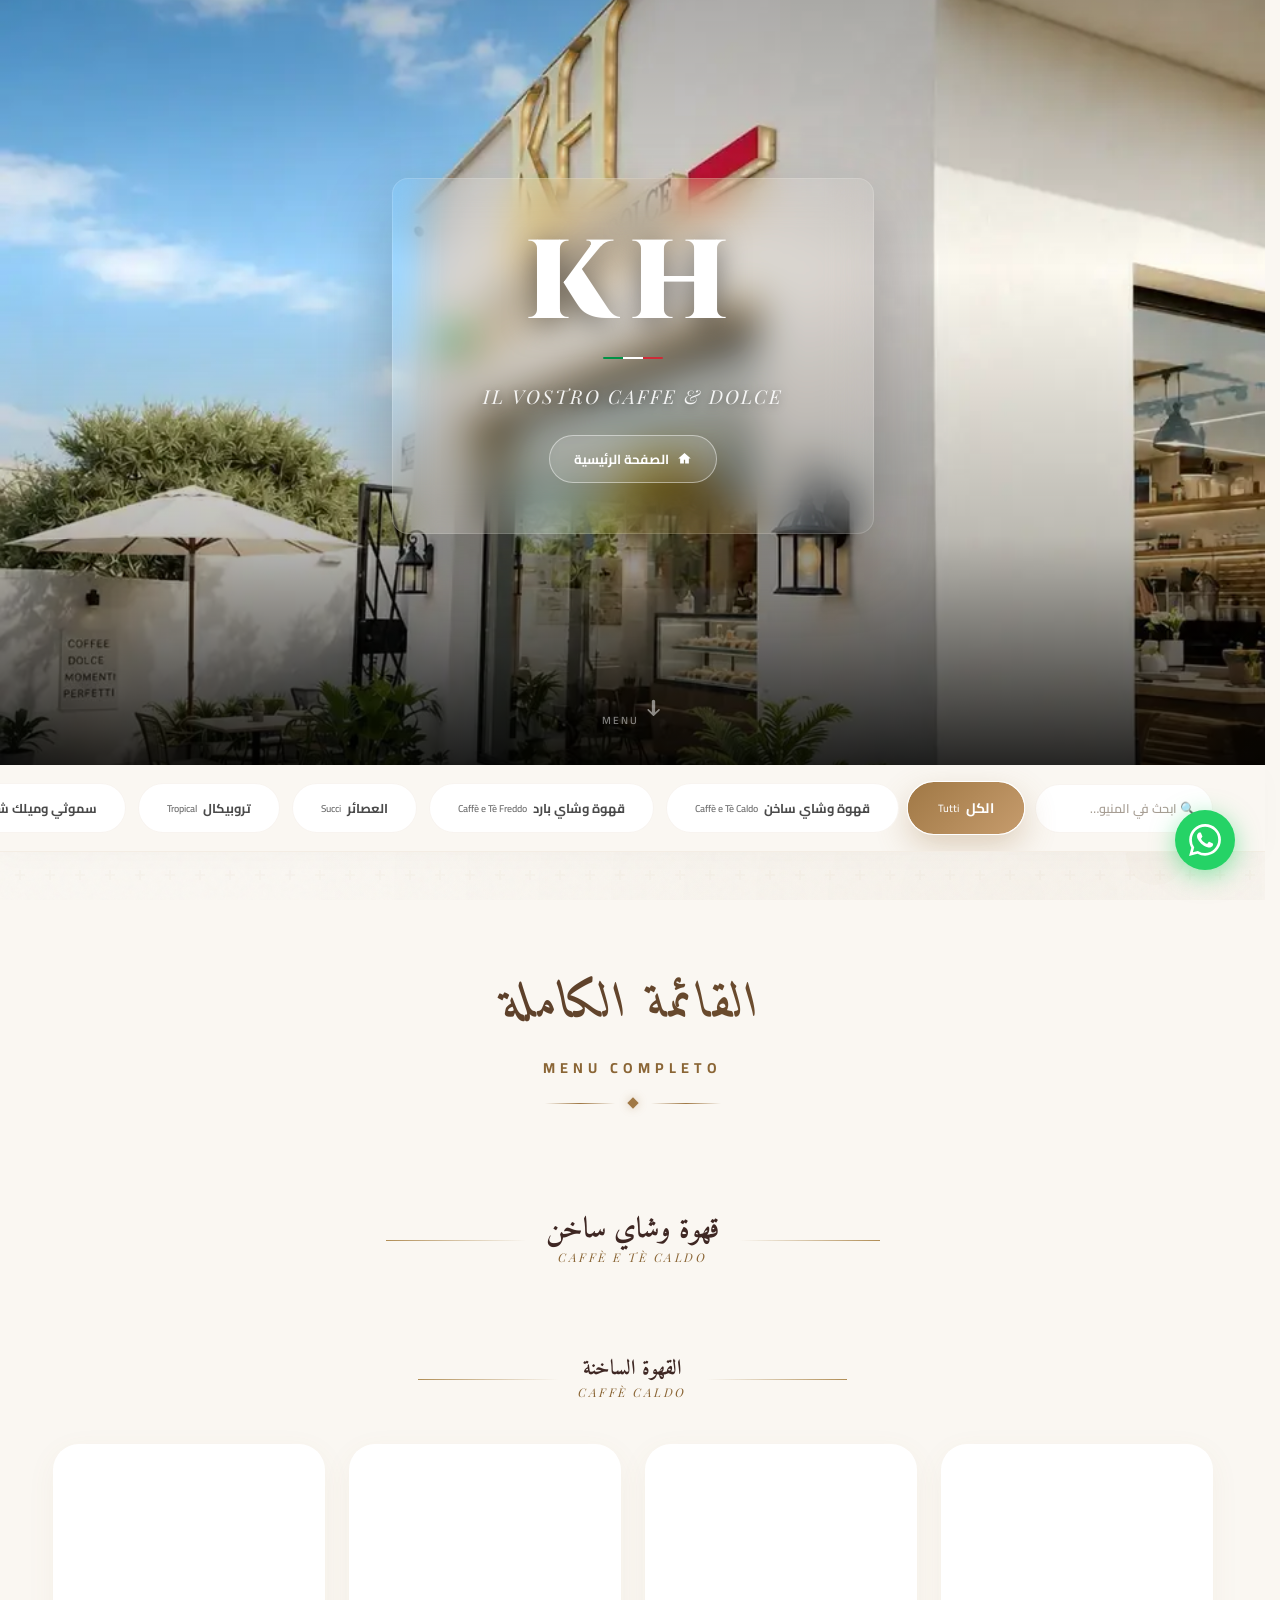
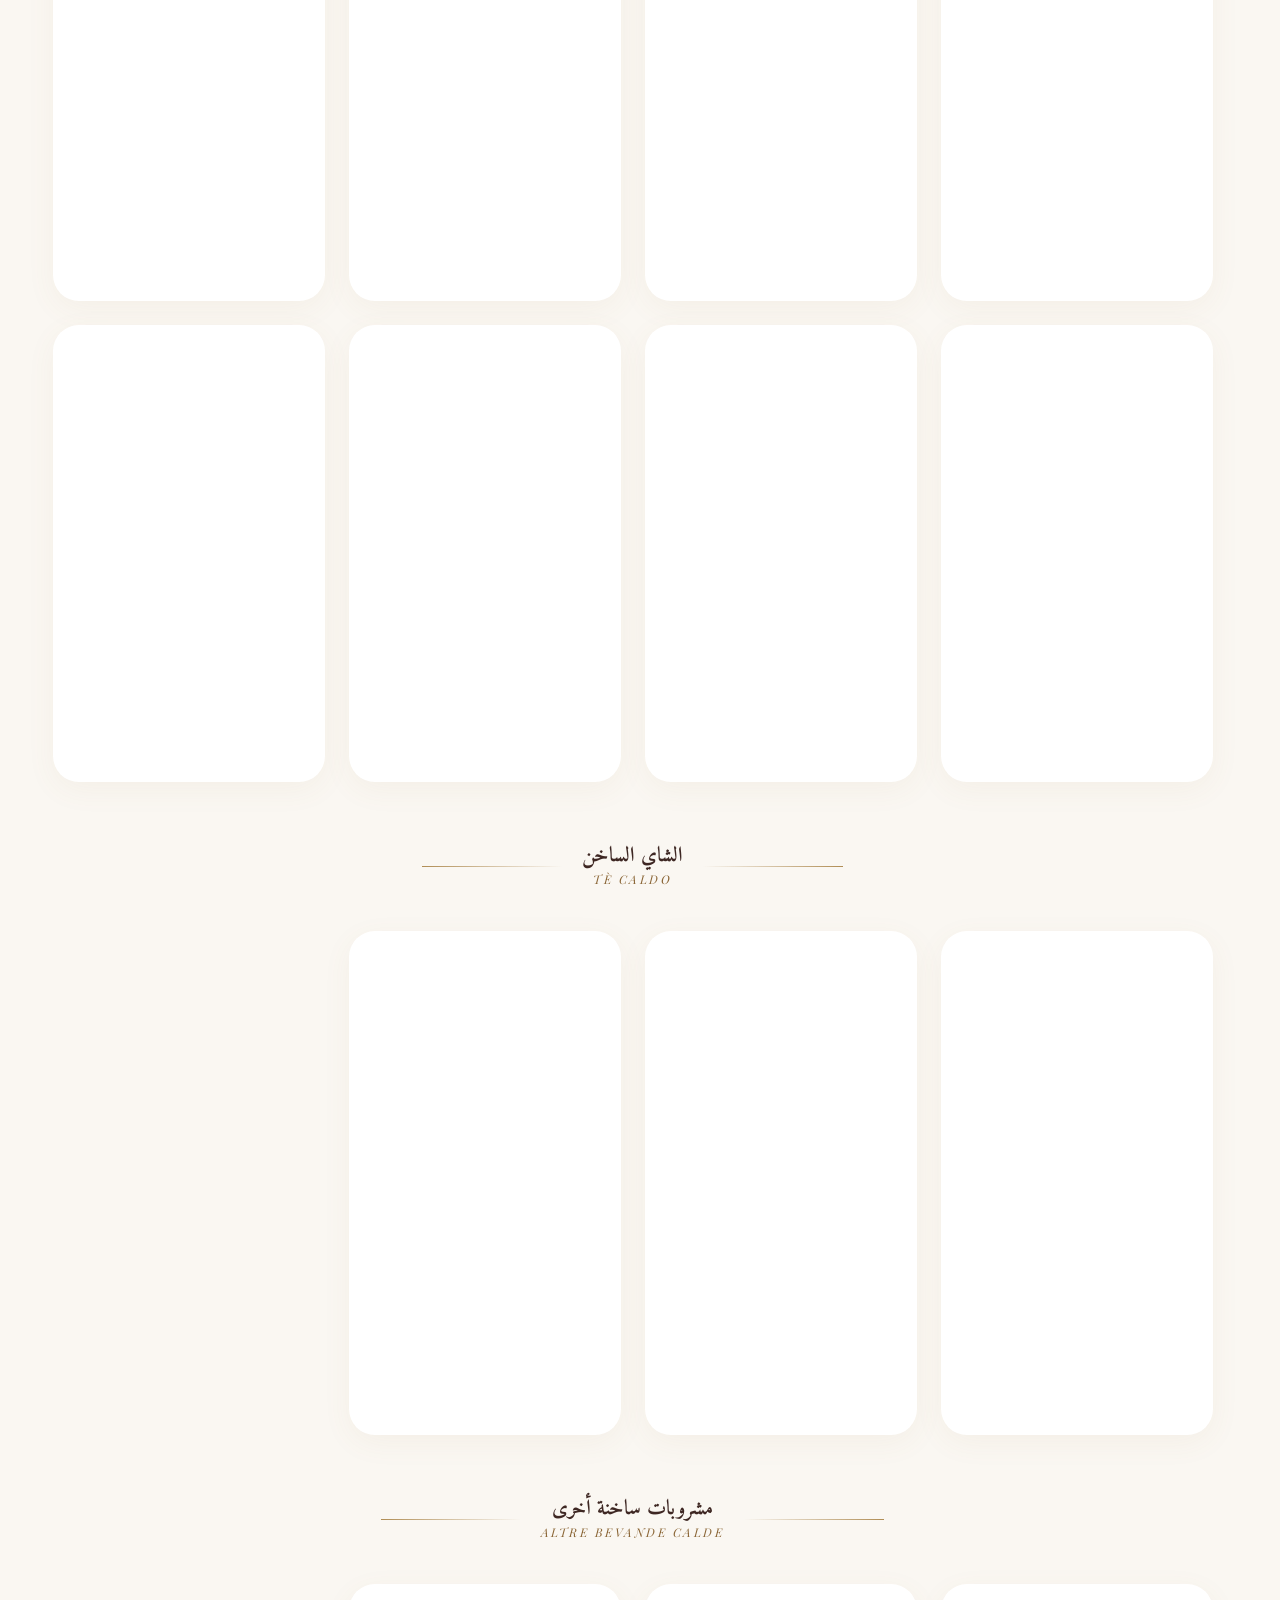
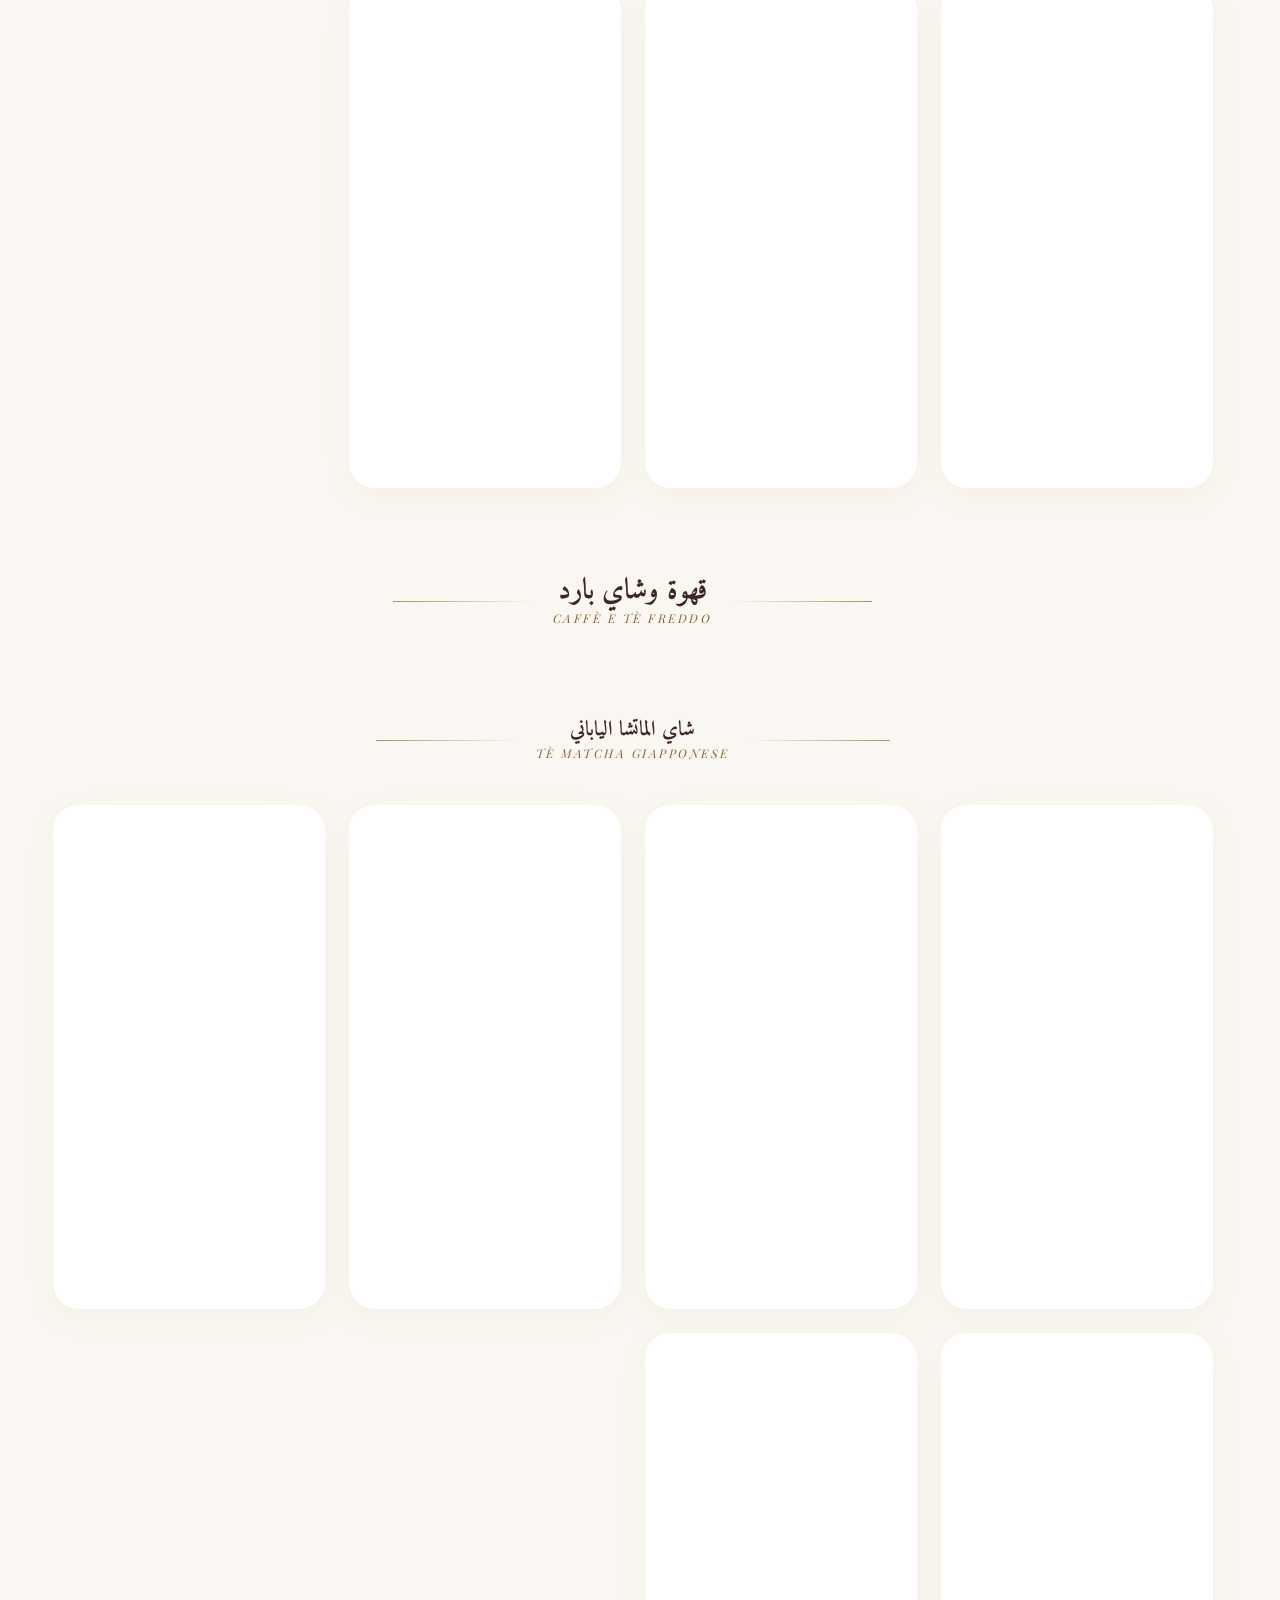
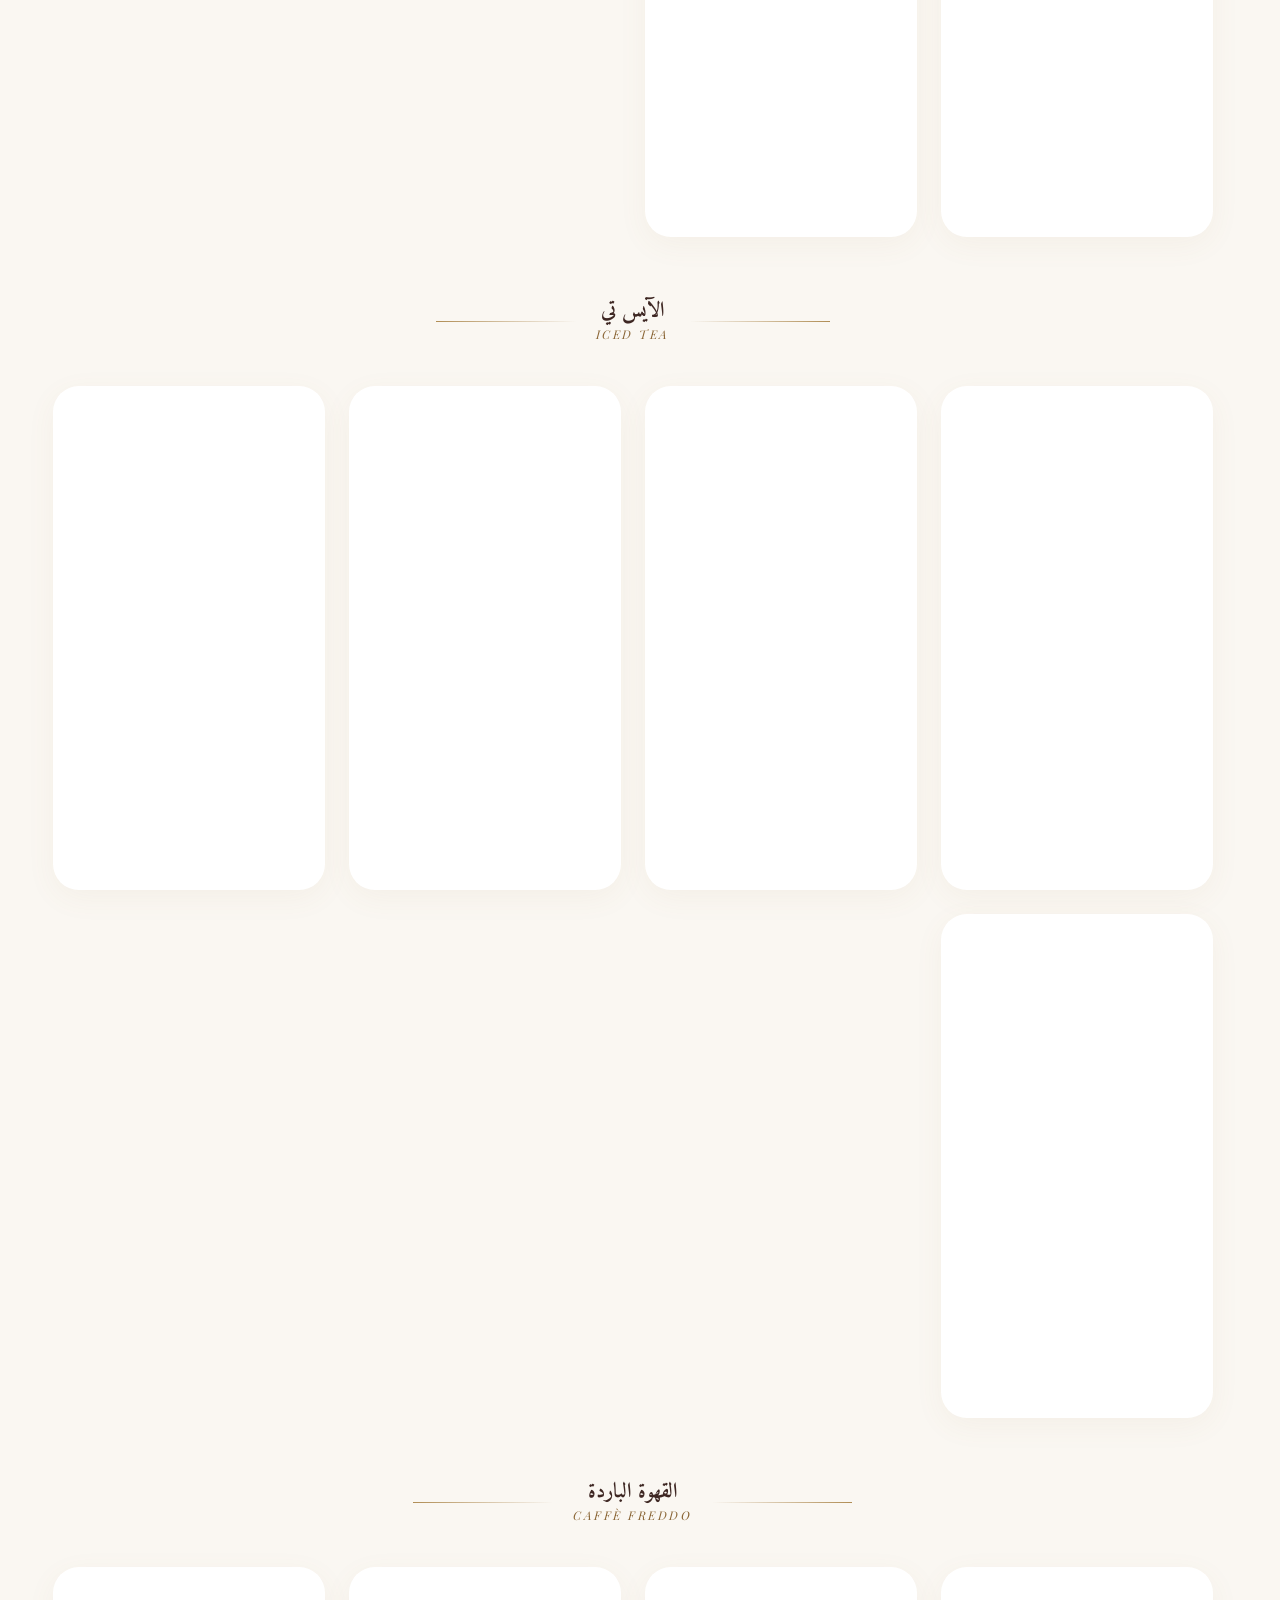
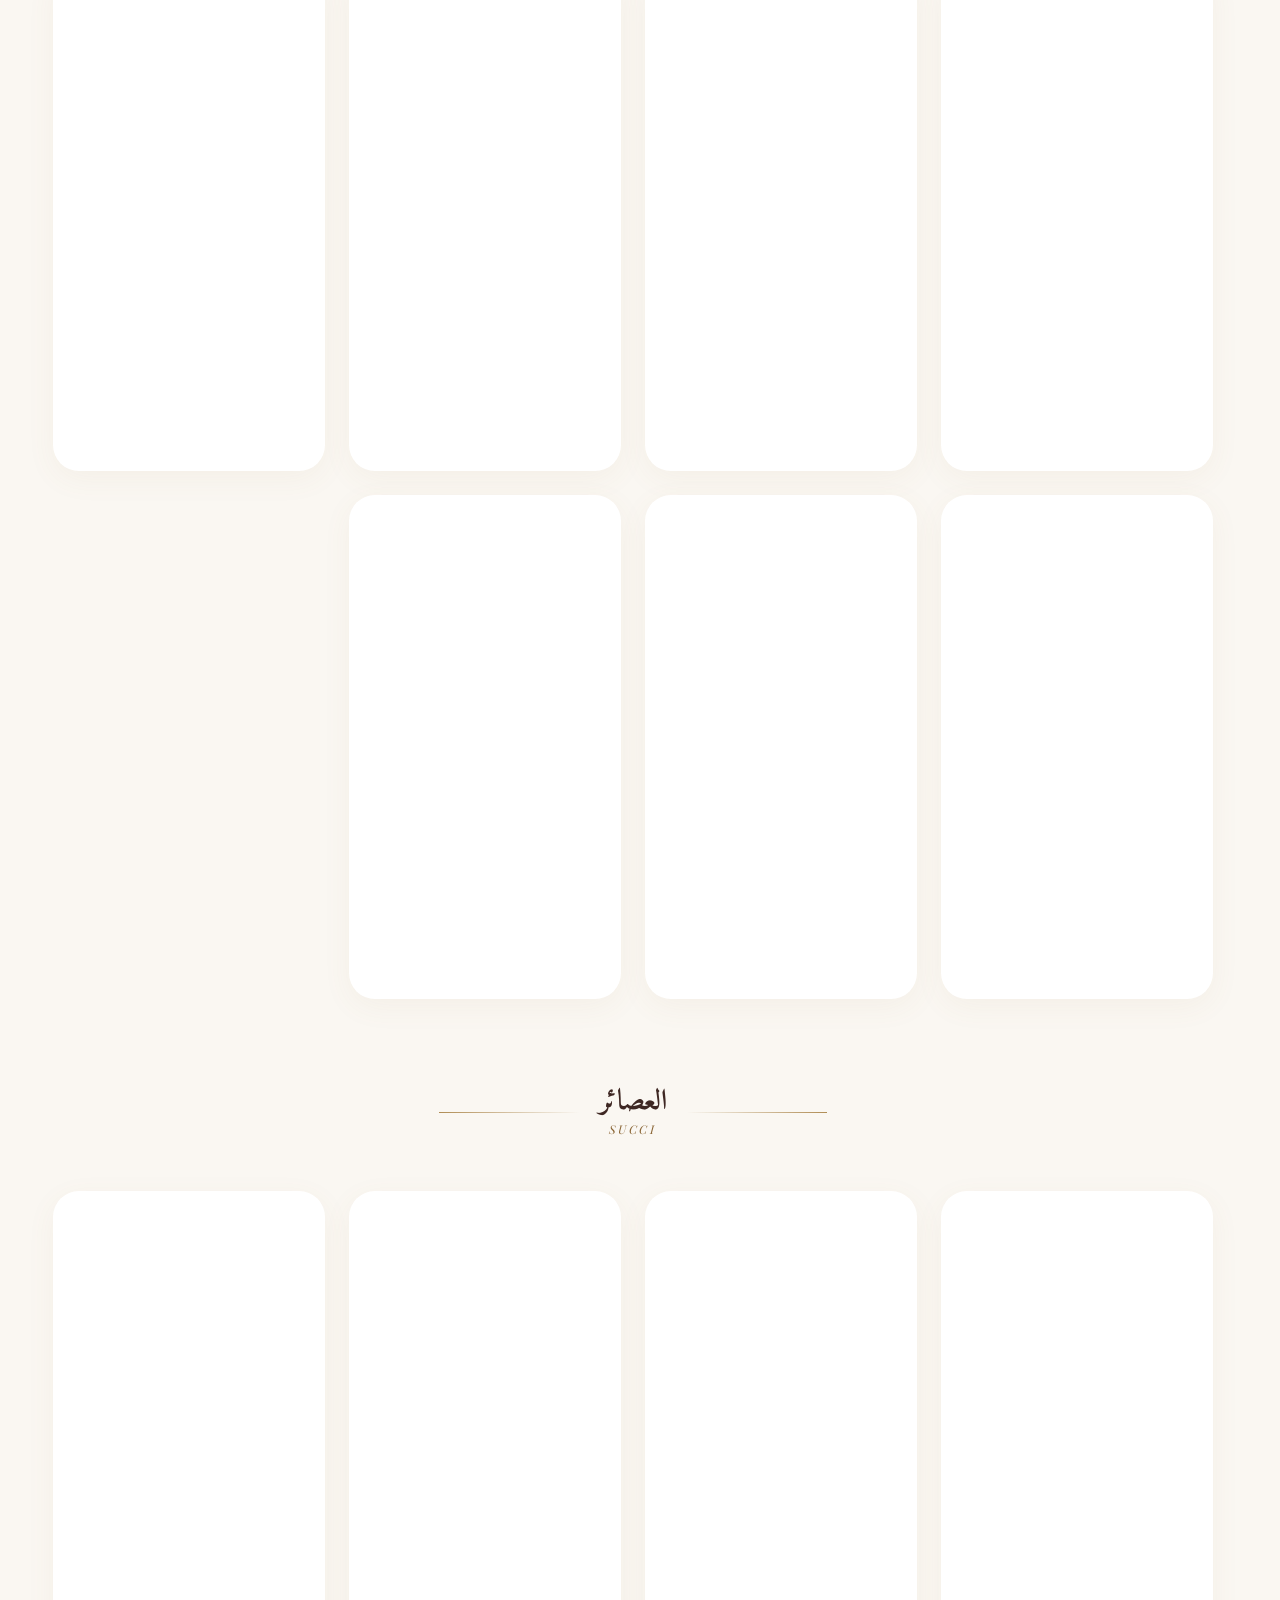
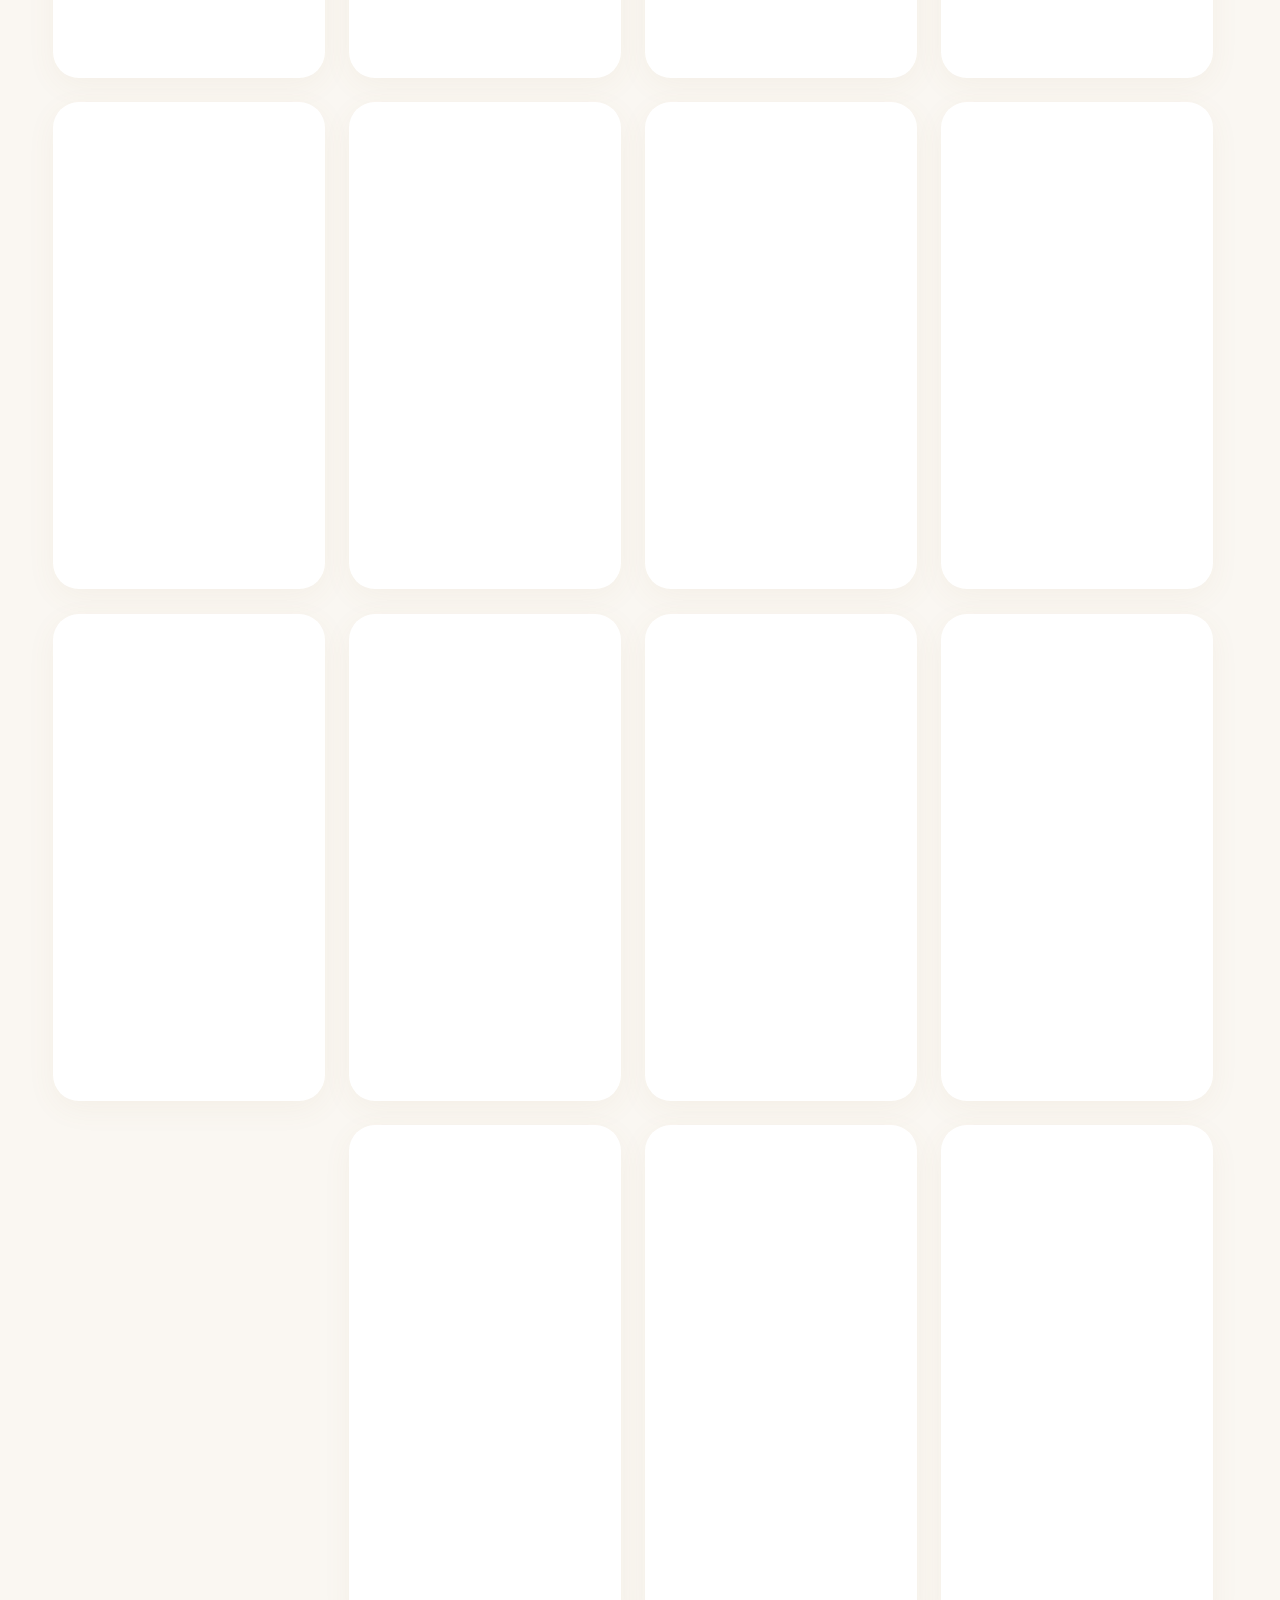
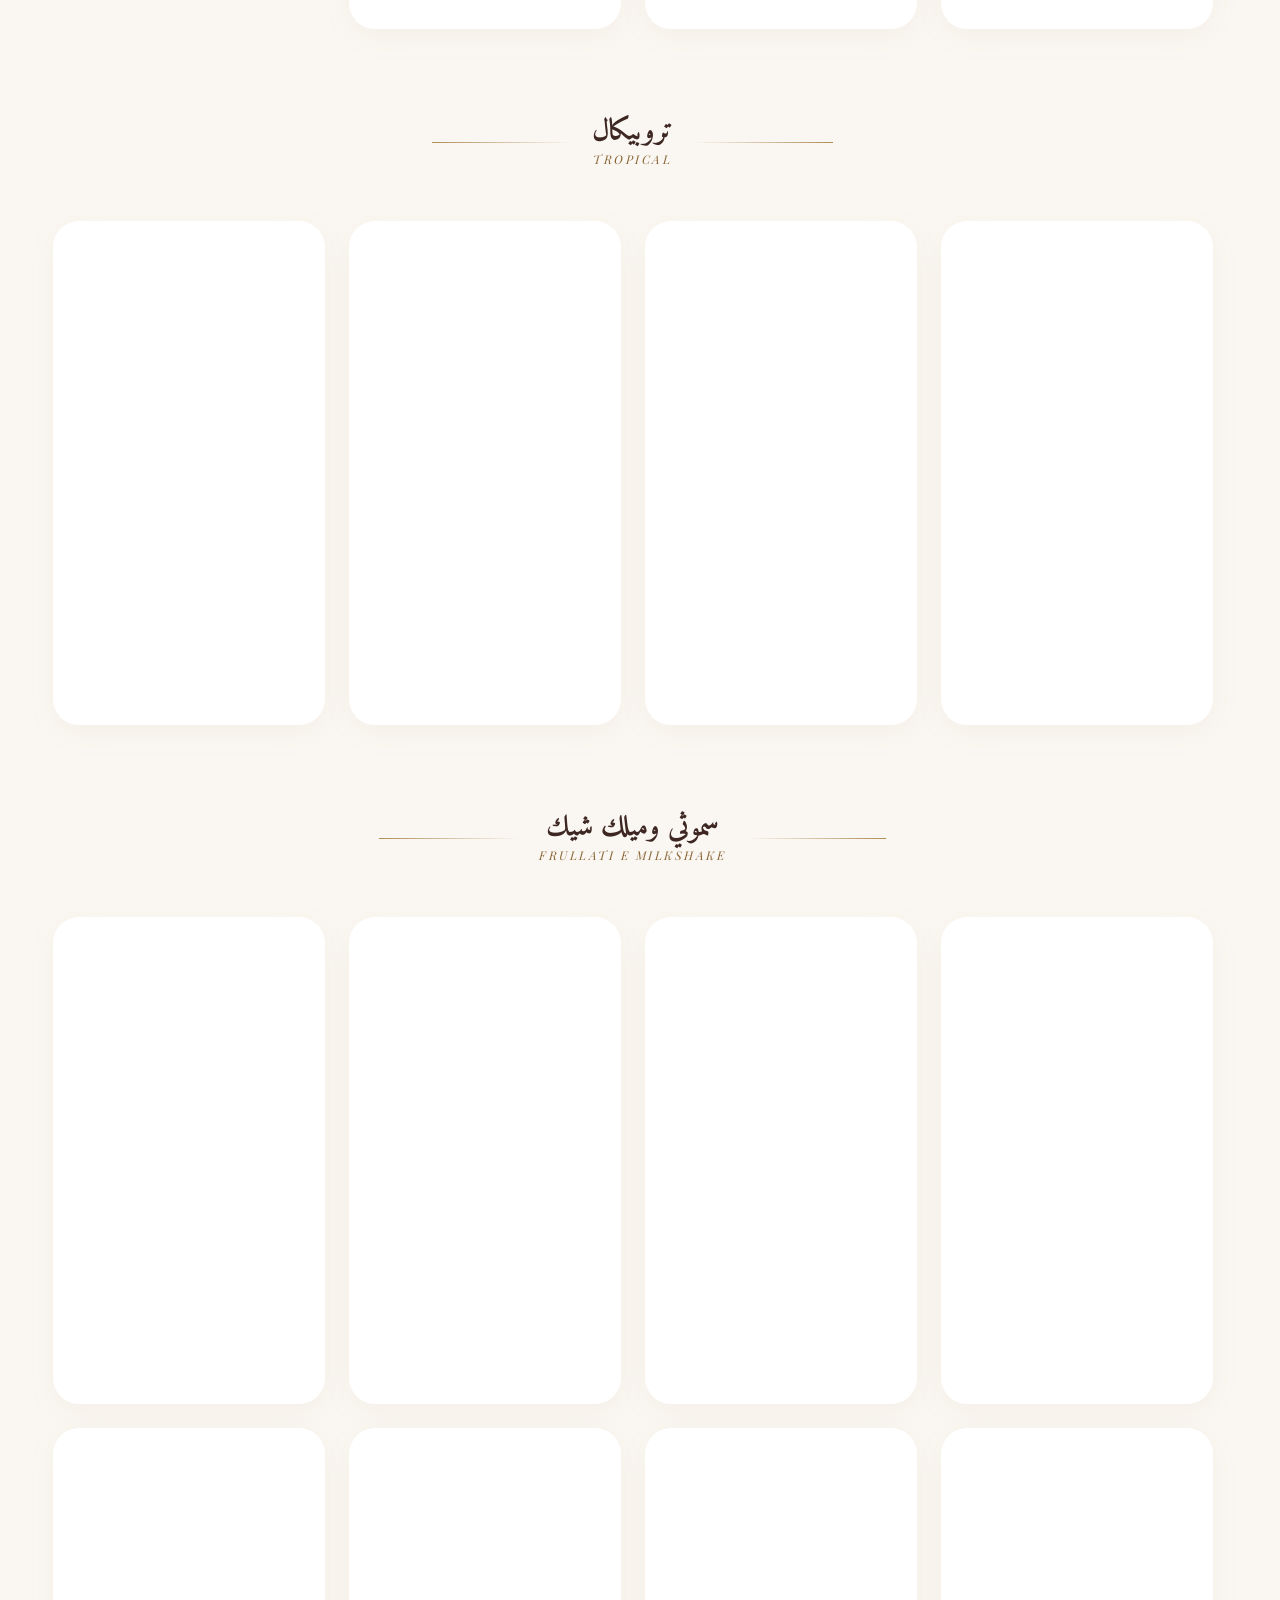
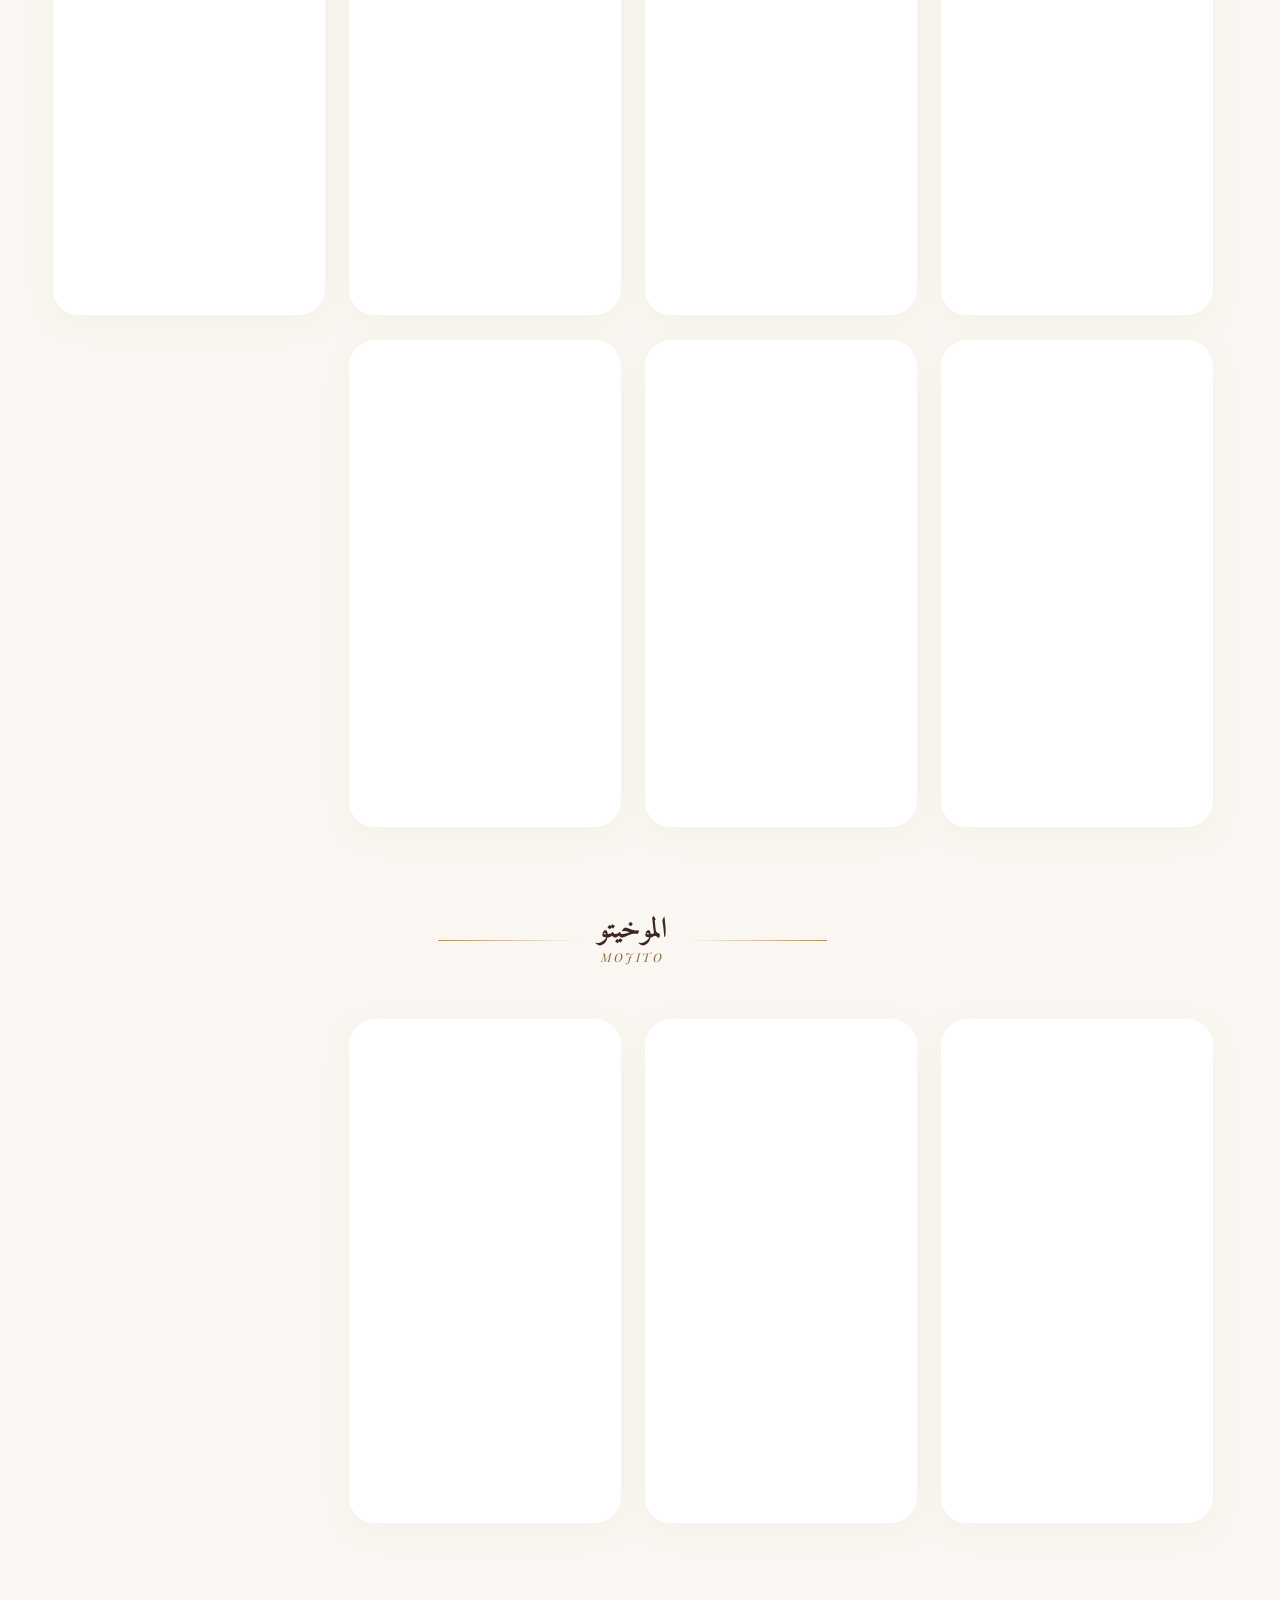
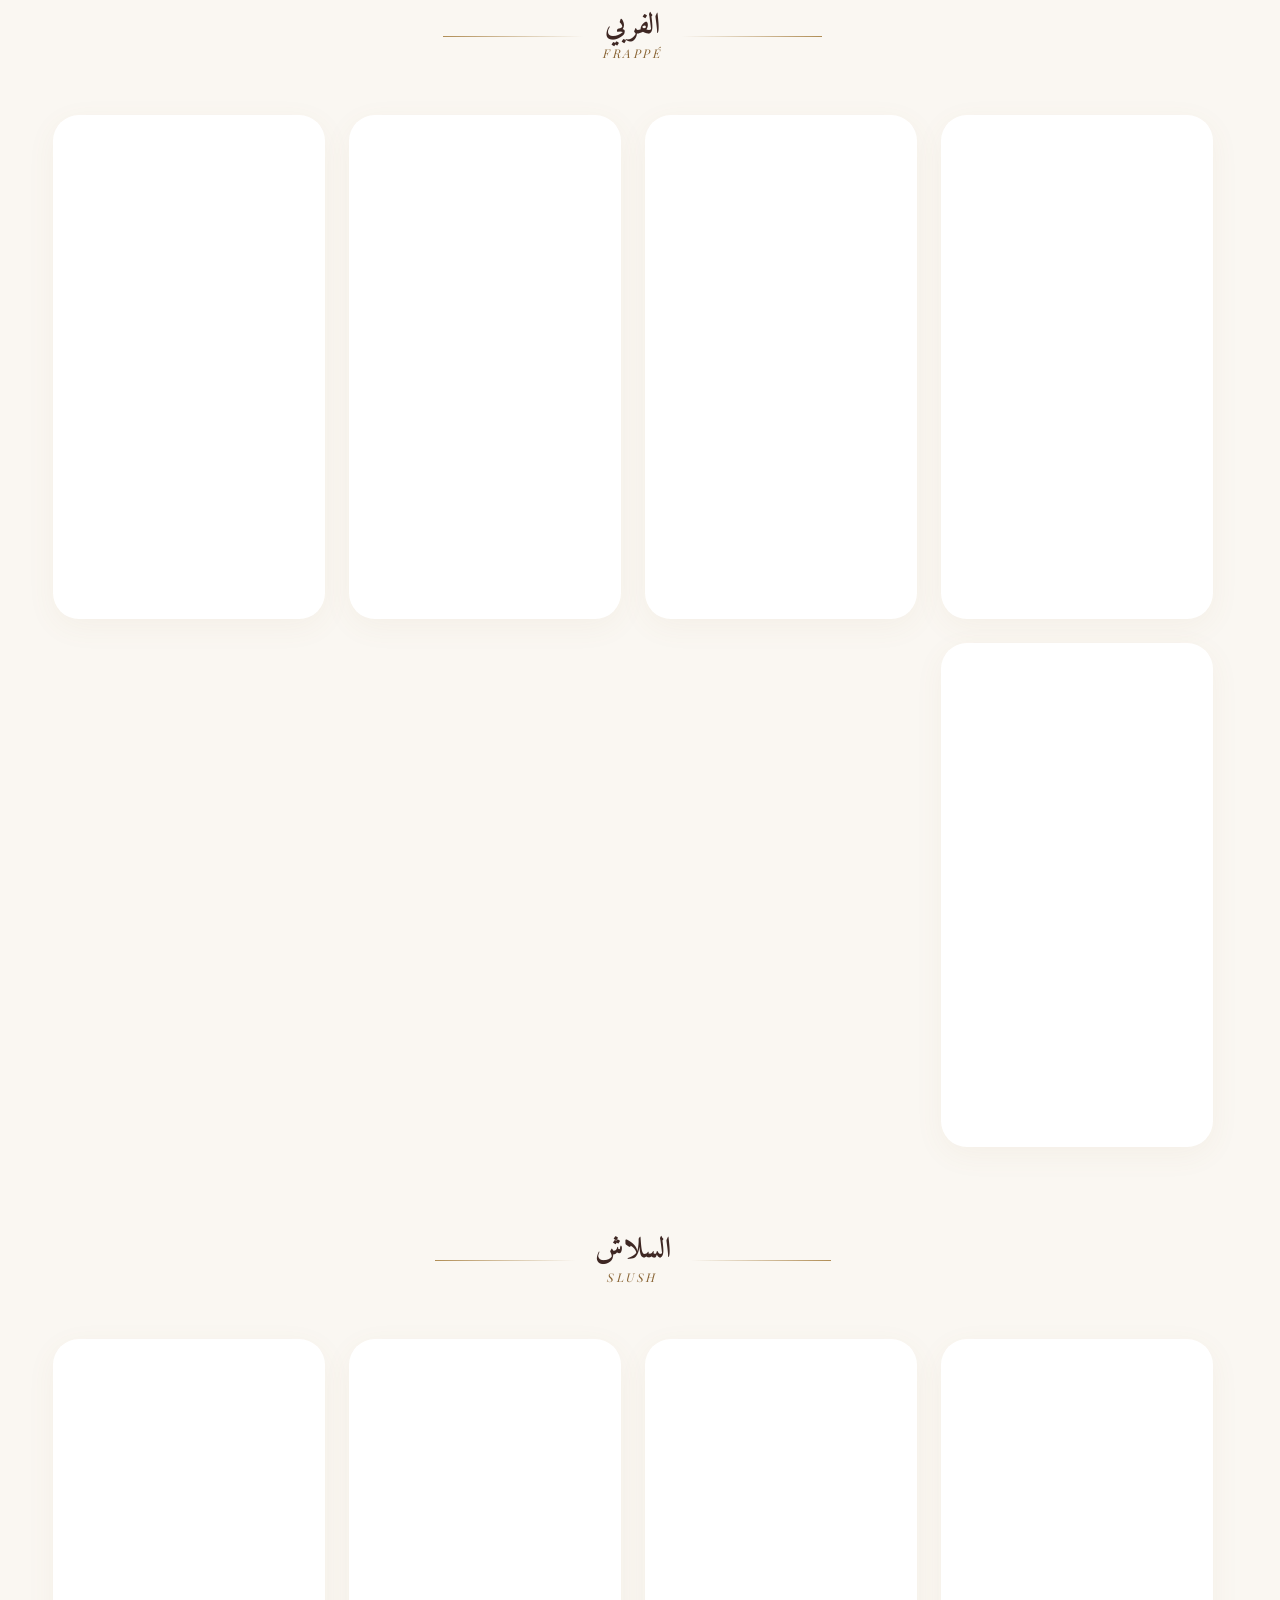
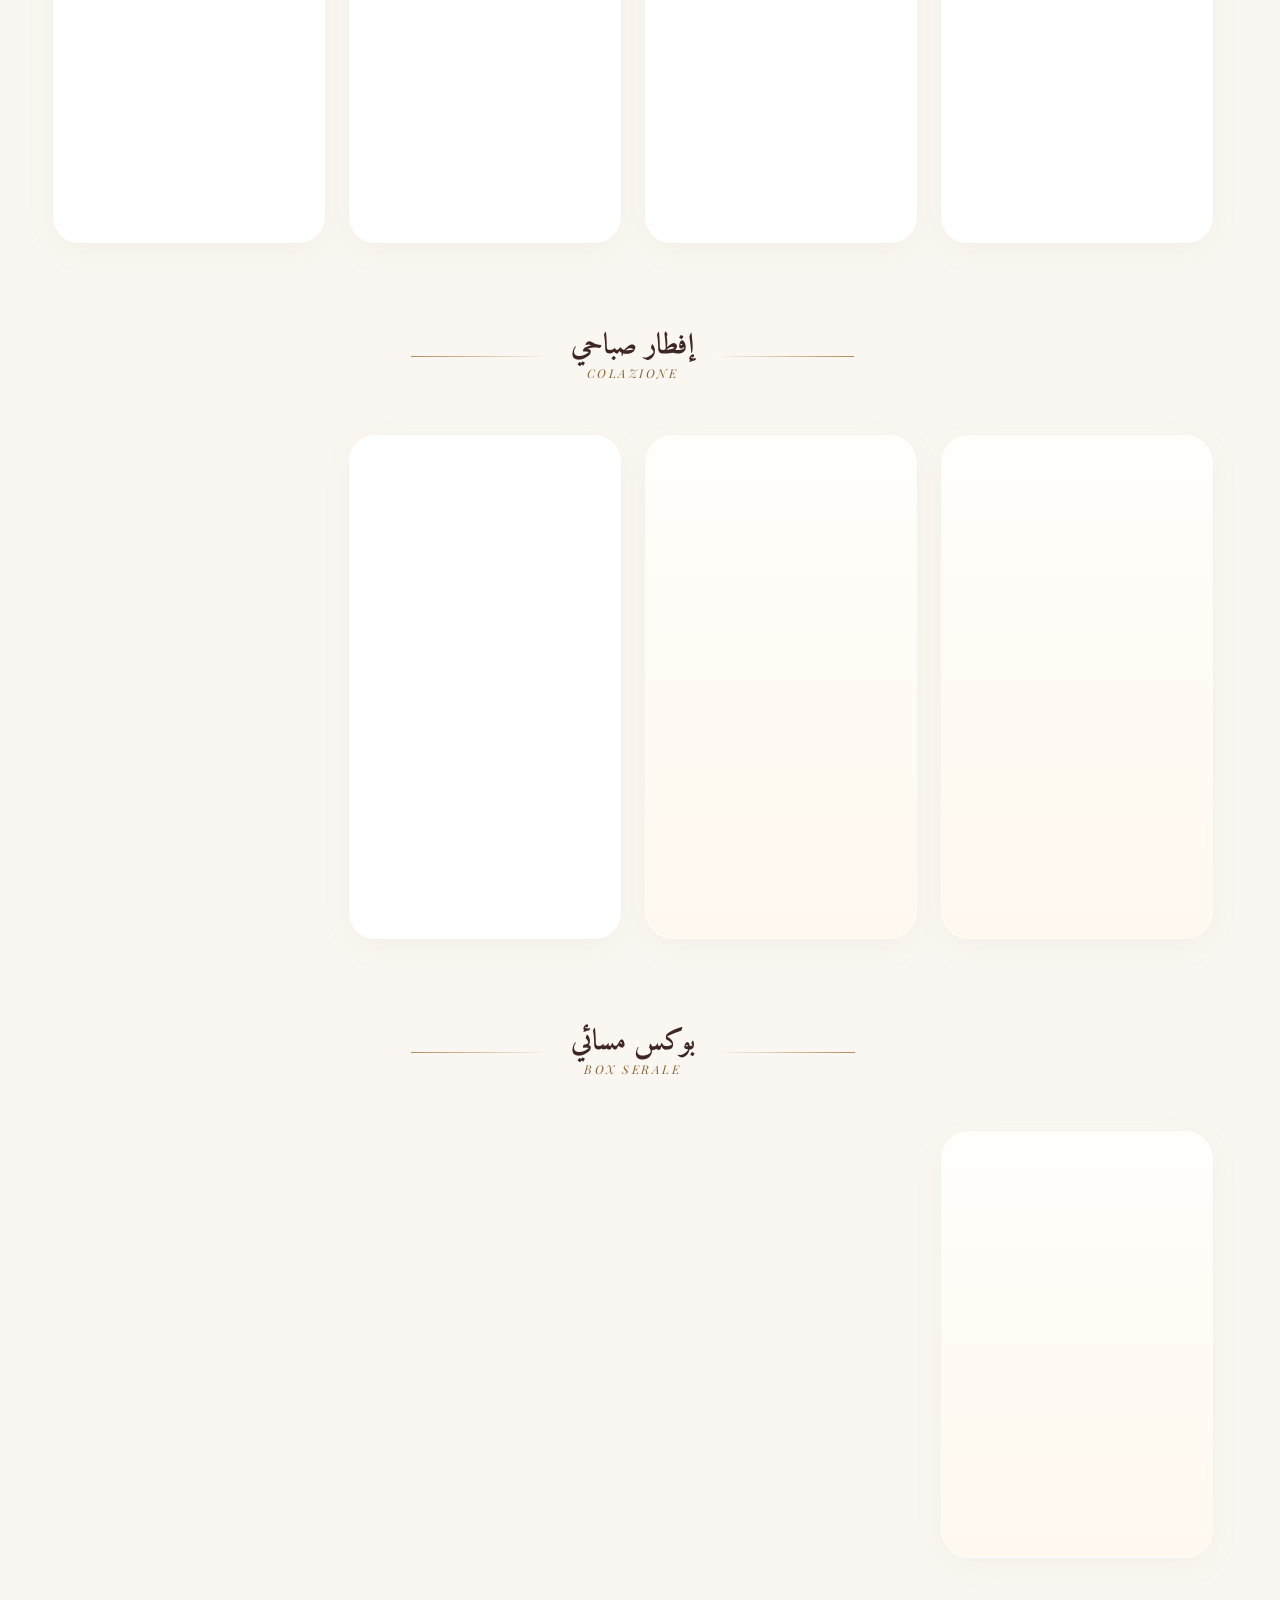
==== cafe.html @ 68c17d1b "Split into entry page + cafe menu + car wash section index.html -> entry page (KH CAFFE & Car wash) " ====
<!DOCTYPE html>
<html lang="ar" dir="rtl">
<head>
    <meta charset="UTF-8">
    <meta name="viewport" content="width=device-width, initial-scale=1.0, viewport-fit=cover">
    <title>KH IL VOSTRO CAFFE | Menu</title>

    <!-- ===== SEO & Social ===== -->
    <meta name="description" content="قائمة KH IL VOSTRO CAFFE في الزاوية، ليبيا — قهوة ساخنة وباردة، عصائر طازجة، تروبيكال، سموذي وميلك شيك، موخيتو، فرابيتشينو، إفطار، بانكيك، كريب وتيراميسو. اطلب الآن عبر واتساب.">
    <meta name="keywords" content="كافيه, منيو, قهوة, عصائر, حلويات, الزاوية, ليبيا, KH Caffe, menu, caffè">
    <meta name="author" content="KH IL VOSTRO CAFFE">
    <meta name="robots" content="index, follow">
    <meta name="theme-color" content="#A07845">
    <link rel="canonical" href="https://menucaffe-debug.github.io/mdkh/cafe.html">
    <link rel="icon" href="data:image/svg+xml,%3Csvg xmlns='http://www.w3.org/2000/svg' viewBox='0 0 64 64'%3E%3Crect width='64' height='64' rx='14' fill='%231C1C1E'/%3E%3Ctext x='32' y='43' font-family='Georgia,serif' font-size='30' font-weight='bold' fill='%23C69C6D' text-anchor='middle'%3EKH%3C/text%3E%3C/svg%3E">
    <link rel="apple-touch-icon" href="data:image/svg+xml,%3Csvg xmlns='http://www.w3.org/2000/svg' viewBox='0 0 64 64'%3E%3Crect width='64' height='64' fill='%231C1C1E'/%3E%3Ctext x='32' y='43' font-family='Georgia,serif' font-size='30' font-weight='bold' fill='%23C69C6D' text-anchor='middle'%3EKH%3C/text%3E%3C/svg%3E">

    <meta property="og:type" content="website">
    <meta property="og:site_name" content="KH IL VOSTRO CAFFE">
    <meta property="og:locale" content="ar_LY">
    <meta property="og:title" content="KH IL VOSTRO CAFFE | Menu">
    <meta property="og:description" content="اكتشف قائمتنا: قهوة، عصائر طازجة، تروبيكال، حلويات إيطالية، بانكيك وكريب — الزاوية، ليبيا.">
    <meta property="og:url" content="https://menucaffe-debug.github.io/mdkh/cafe.html">
    <meta property="og:image" content="https://menucaffe-debug.github.io/mdkh/backg.webp">
    <meta name="twitter:card" content="summary_large_image">
    <meta name="twitter:title" content="KH IL VOSTRO CAFFE | Menu">
    <meta name="twitter:description" content="قهوة، عصائر، تروبيكال وحلويات إيطالية — الزاوية، ليبيا.">
    <meta name="twitter:image" content="https://menucaffe-debug.github.io/mdkh/backg.webp">

    <!-- ===== Structured data (Menu) ===== -->
    <script type="application/ld+json">
    {
      "@context": "https://schema.org",
      "@type": "CafeOrCoffeeShop",
      "name": "KH IL VOSTRO CAFFE",
      "url": "https://menucaffe-debug.github.io/mdkh/cafe.html",
      "image": "https://menucaffe-debug.github.io/mdkh/backg.webp",
      "telephone": "+218916666009",
      "servesCuisine": ["Italian", "Cafe"],
      "priceRange": "3-65 LYD",
      "address": {
        "@type": "PostalAddress",
        "streetAddress": "الزاوية، مقابل مدرسة عثمان بن عفان",
        "addressLocality": "الزاوية",
        "addressCountry": "LY"
      },
      "openingHoursSpecification": [
        { "@type": "OpeningHoursSpecification", "dayOfWeek": ["Saturday","Sunday","Monday","Tuesday","Wednesday","Thursday"], "opens": "08:00", "closes": "24:00" },
        { "@type": "OpeningHoursSpecification", "dayOfWeek": "Friday", "opens": "16:00", "closes": "24:00" }
      ],
      "sameAs": [
        "https://www.instagram.com/kh_caffe_car.wash",
        "https://www.facebook.com/share/198NMEVky1/",
        "https://www.tiktok.com/@kh_car_wash",
        "https://wa.me/218916666009"
      ]
    }
    </script>

    <link rel="preconnect" href="https://fonts.googleapis.com">
    <link rel="preconnect" href="https://fonts.gstatic.com" crossorigin>
    <link href="https://fonts.googleapis.com/css2?family=Amiri:ital,wght@0,400;0,700;1,400&family=Playfair+Display:ital,wght@0,400;0,600;0,900;1,400&family=Cinzel:wght@400;700;900&family=Cairo:wght@300;400;600;700;800&display=swap" rel="stylesheet">
    <style>
        :root{--gold:#A07845;--gold-d:#8A6535;--gold-l:#C69C6D;--gold-s:#B08D55;--dk:#1C1C1E;--espresso:#3E2723;--t2:#4A4A4A;--t3:#707070;--bg:#FAF7F2;--wm:#FFFFFF;--cr:#F5F1E9;--cd:#FFFFFF;--bd:rgba(160,120,69,.08);--sh-s:0 8px 30px rgba(160,120,69,.06);--sh-g:0 25px 50px rgba(160,120,69,.15)}
        *{margin:0;padding:0;box-sizing:border-box;-webkit-tap-highlight-color:transparent;-webkit-text-size-adjust:100%;text-size-adjust:100%}html{scroll-behavior:smooth;overscroll-behavior-y:none;scrollbar-gutter:stable}
        body{font-family:'Cairo',sans-serif;background:var(--bg);color:var(--dk);overflow-x:hidden;position:relative;overscroll-behavior-y:none}

        /* Premium Background Textures */
        #bg-canvas{position:fixed;top:0;left:0;width:100%;height:100%;z-index:0;pointer-events:none}
        .bg-t{position:fixed;inset:0;z-index:0;pointer-events:none;opacity:.03;background-image:url("data:image/svg+xml,%3Csvg width='60' height='60' viewBox='0 0 60 60' xmlns='http://www.w3.org/2000/svg'%3E%3Cg fill='none' fill-rule='evenodd'%3E%3Cg fill='%23A07845' fill-opacity='1'%3E%3Cpath d='M36 34v-4h-2v4h-4v2h4v4h2v-4h4v-2h-4zm0-30V0h-2v4h-4v2h4v4h2V6h4V4h-4zM6 34v-4H4v4H0v2h4v4h2v-4h4v-2H6zM6 4V0H4v4H0v2h4v4h2V6h4V4H6z'/%3E%3C/g%3E%3C/g%3E%3C/svg%3E")}
        .bg-g{position:fixed;inset:0;z-index:0;pointer-events:none;background:radial-gradient(ellipse at 20% 0%,rgba(160,120,69,.05) 0%,transparent 60%),radial-gradient(ellipse at 80% 100%,rgba(160,120,69,.04) 0%,transparent 50%)}
        .bg-grain{position:fixed;inset:0;z-index:1;pointer-events:none;opacity:.4;background-image:url("data:image/svg+xml,%3Csvg viewBox='0 0 200 200' xmlns='http://www.w3.org/2000/svg'%3E%3Cfilter id='noise'%3E%3CfeTurbulence type='fractalNoise' baseFrequency='0.65' numOctaves='3' stitchTiles='stitch'/%3E%3C/filter%3E%3Crect width='100%25' height='100%25' filter='url(%23noise)' opacity='0.08'/%3E%3C/svg%3E");mix-blend-mode:multiply}

        /* Hero Section */
        .hero{position:relative;width:100%;height:85vh;min-height:550px;overflow:hidden;z-index:5;display:flex;align-items:center;justify-content:center;padding-bottom:6vh}
        .hero-i{position:absolute;top:0;left:0;width:100%;height:100%;object-fit:cover;object-position:center 40%;z-index:1;background:var(--cr)}
        .hero-g{position:absolute;inset:0;z-index:2;background:linear-gradient(180deg,rgba(0,0,0,.2) 0%,rgba(0,0,0,0) 35%,rgba(0,0,0,.25) 70%,rgba(0,0,0,.85) 100%)}
        .cbox{position:relative;z-index:10;background:rgba(255,255,255,.05);backdrop-filter:blur(20px) saturate(1.5);-webkit-backdrop-filter:blur(20px) saturate(1.5);border:1px solid rgba(255,255,255,.15);border-radius:16px;padding:45px 80px;text-align:center;box-shadow:0 30px 70px rgba(0,0,0,.25)}
        .cbox > *{opacity:0;animation:fadeUp 1s cubic-bezier(.19,1,.22,1) forwards}
        .cbox .mg{animation-delay:.2s}.cbox .itd{animation-delay:.45s}.cbox .hero-tagline{animation-delay:.65s}
        @keyframes fadeUp{from{opacity:0;transform:translateY(20px)}to{opacity:1;transform:translateY(0)}}
        .mg{font-family:'Cinzel',serif;font-size:5.5rem;font-weight:900;color:#fff;line-height:1;text-shadow:0 6px 30px rgba(0,0,0,.5);letter-spacing:12px;margin-bottom:16px}
        .itd{width:60px;height:2px;background:linear-gradient(90deg,#009246 33%,#fff 33%,#fff 66%,#CE2B37 66%);margin:0 auto 24px;border-radius:2px}
        .hero-tagline{font-family:'Playfair Display',serif;font-style:italic;color:rgba(255,255,255,.9);font-size:1.2rem;letter-spacing:2px;text-shadow:0 2px 10px rgba(0,0,0,.4)}
        .hero-scroll{position:absolute;bottom:35px;left:50%;transform:translateX(-50%);z-index:10;color:rgba(255,255,255,.5);font-size:.65rem;letter-spacing:2px;text-align:center;animation:fl 3s ease-in-out infinite;text-transform:uppercase;font-weight:600}
        .hero-scroll svg{width:20px;height:20px;margin:0 auto 6px;fill:rgba(255,255,255,.5)}
        @keyframes fl{0%,100%{transform:translateX(-50%) translateY(0)}50%{transform:translateX(-50%) translateY(-6px)}}

        .fbar{position:sticky;top:0;z-index:50;background:rgba(250,247,242,.98);backdrop-filter:blur(30px) saturate(1.4);-webkit-backdrop-filter:blur(30px) saturate(1.4);padding:18px 0;border-bottom:1px solid var(--bd);overflow-x:auto;white-space:nowrap;-webkit-overflow-scrolling:touch;box-shadow:0 6px 25px rgba(0,0,0,.02)}
        .fbar::-webkit-scrollbar{display:none}
        .fc{display:flex;gap:12px;padding:0 20px;max-width:1200px;margin:0 auto}
        .fb{background:var(--wm);border:1px solid var(--bd);padding:12px 24px;border-radius:35px;font-family:'Cairo',sans-serif;font-weight:700;font-size:.8rem;color:var(--t2);cursor:pointer;transition:all .35s cubic-bezier(.4,0,.2,1);flex-shrink:0;position:relative;overflow:hidden;display:flex;align-items:center;gap:6px}
        .fb::before{content:'';position:absolute;inset:0;background:linear-gradient(135deg,var(--gold),var(--gold-l));opacity:0;transition:opacity .35s;border-radius:35px}
        .fb span{position:relative;z-index:1}.fb .ar{font-size:.8rem}.fb .it{font-size:.62rem;font-weight:600;color:var(--t3);opacity:1}
        .fb.on{border-color:transparent;box-shadow:0 12px 30px rgba(160,120,69,.3);transform:scale(1.08)}.fb.on::before{opacity:1}.fb.on span{color:#fff}.fb.on .it{color:rgba(255,255,255,.9)}
        .fb:disabled{opacity:.6;cursor:default}

        .shd{grid-column:1/-1;text-align:center;padding:90px 0 20px;opacity:0;transform:translateY(15px);animation:hI .8s ease forwards}
        @keyframes hI{to{opacity:1;transform:translateY(0)}}
        .sti{font-family:'Amiri',serif;font-size:2.8rem;font-weight:600;font-style:italic;background:linear-gradient(135deg,var(--espresso),var(--gold-d));-webkit-background-clip:text;-webkit-text-fill-color:transparent;letter-spacing:4px;margin-bottom:8px}        .sta{font-family:'Cairo',sans-serif;font-size:.9rem;font-weight:700;color:var(--gold-d);letter-spacing:5px;margin-bottom:18px;text-transform:uppercase}
        .so{display:flex;align-items:center;justify-content:center;gap:14px}.sol{width:70px;height:1px;background:linear-gradient(90deg,transparent,var(--gold),transparent)}.sod{width:8px;height:8px;background:var(--gold);transform:rotate(45deg);flex-shrink:0;box-shadow:0 0 10px rgba(160,120,69,.4)}

        .sec-desc{grid-column:1/-1;text-align:center;margin:5px auto 40px;max-width:90%;opacity:0;transform:translateY(10px);animation:hI .8s ease forwards .2s}
        .sec-desc span{display:inline-block;font-family:'Cairo',sans-serif;font-size:.9rem;font-weight:600;color:var(--espresso);background:linear-gradient(135deg,rgba(160,120,69,.08),rgba(160,120,69,.03));border:1px solid rgba(160,120,69,.2);padding:14px 32px;border-radius:50px;box-shadow:0 5px 20px rgba(160,120,69,.08);line-height:1.6;letter-spacing:.5px}
        .sec-desc span::before,.sec-desc span::after{content:'✦';color:var(--gold);font-size:.7rem;margin:0 10px;vertical-align:middle}

        .sub-hdr{grid-column:1/-1;display:flex;align-items:center;justify-content:center;gap:20px;margin:65px 0 30px;opacity:0;animation:hI .8s ease forwards;position:relative}
        .sub-hdr .sub-line{height:1px;width:80px;background:linear-gradient(90deg,transparent,var(--gold-s));flex-shrink:0}
        .sub-hdr .sub-line.right{background:linear-gradient(90deg,var(--gold-s),transparent)}
        .sub-hdr .sub-dot{width:6px;height:6px;background:var(--gold);transform:rotate(45deg);box-shadow:0 0 8px rgba(160,120,69,.3)}
        .sub-hdr .sub-badge{display:flex;flex-direction:column;align-items:center;gap:4px;position:relative}
        .sub-hdr .sub-ar{font-family:'Amiri',serif;font-size:1.7rem;font-weight:700;color:var(--espresso);line-height:1}
        .sub-hdr .sub-it{font-family:'Playfair Display',serif;font-size:.75rem;font-style:italic;color:var(--gold-d);letter-spacing:2.5px;text-transform:uppercase}
        @media(min-width:768px){.sub-hdr .sub-line{width:140px}}
        @media(max-width:480px){.sub-hdr .sub-line{width:40px}.sub-hdr .sub-ar{font-size:1.4rem}}

        .grd{display:grid;grid-template-columns:repeat(2,1fr);gap:16px;padding:10px 16px 60px;max-width:1200px;margin:0 auto;position:relative;z-index:10;align-items:stretch;transition:opacity .3s ease, transform .3s ease}
        .card{background:var(--cd);border:1px solid rgba(255,255,255,.6);border-radius:24px;overflow:hidden;box-shadow:var(--sh-s);cursor:pointer;display:flex;flex-direction:column;transition:transform .5s cubic-bezier(.4,0,.2,1),box-shadow .5s;opacity:0;transform:translateY(25px);animation:cI .6s ease forwards;position:relative;content-visibility:auto;contain-intrinsic-size:auto 360px}
        .card::before{content:'';position:absolute;inset:0;border-radius:24px;padding:1px;background:linear-gradient(135deg,rgba(160,120,69,.3),transparent);-webkit-mask:linear-gradient(#fff 0 0) content-box,linear-gradient(#fff 0 0);-webkit-mask-composite:xor;mask-composite:exclude;opacity:0;transition:opacity .4s;z-index:1;pointer-events:none}
        .card:hover{transform:translateY(-10px);box-shadow:var(--sh-g)}
        .card:focus-visible{outline:3px solid var(--gold);outline-offset:4px;transform:translateY(-10px);box-shadow:var(--sh-g)}
        .card:hover::before{opacity:1}
        .card:active{transform:scale(.98)!important;transition-duration:.1s}
        @keyframes cI{to{opacity:1;transform:translateY(0)}}

        .card.is-box{background:linear-gradient(180deg,#FFFEFB,#FFF8EE)}
        .ib{width:100%;height:210px;background:linear-gradient(145deg,var(--cr),#EDE7DB);overflow:hidden;position:relative;box-shadow:inset 0 -20px 30px -20px rgba(0,0,0,.05)}
        .ib::before{content:'';position:absolute;top:0;left:0;right:0;height:30%;background:linear-gradient(180deg,rgba(255,255,255,.1),transparent);z-index:3;pointer-events:none}
        /* Shimmer placeholder shown while an item image is still loading */
        .ib::after{content:'';position:absolute;inset:0;background:linear-gradient(100deg,rgba(255,255,255,0) 40%,rgba(255,255,255,.55) 50%,rgba(255,255,255,0) 60%);background-size:200% 100%;animation:shimmer 1.4s ease-in-out infinite;z-index:2;pointer-events:none;opacity:1;transition:opacity .3s ease}
        .ib.loaded::after{opacity:0}
        @keyframes shimmer{0%{background-position:150% 0}100%{background-position:-50% 0}}
        .ci{width:100%;height:100%;display:block;object-fit:cover;object-position:center center;transition:transform 1s cubic-bezier(.25,.46,.45,.94),opacity .5s ease;filter:saturate(1.05) contrast(1.02);opacity:0}
        .ci.loaded{opacity:1}
        .card:hover .ci{transform:scale(1.08)}

        .bdy{padding:16px 12px 18px;text-align:center;flex-grow:1;display:flex;flex-direction:column;justify-content:space-between;background:#fff;position:relative}
        .card.is-box .bdy{background:linear-gradient(180deg,#FFF8EE,#FFF)}
        .nar{font-family:'Amiri',serif;font-size:1.2rem;font-weight:700;color:var(--dk);line-height:1.35;margin-bottom:2px}
        .nen{font-family:'Playfair Display',serif;font-size:.65rem;color:var(--t3);font-style:italic;text-transform:uppercase;margin-bottom:8px;letter-spacing:.5px}
        .prc{font-family:'Cairo',sans-serif;font-weight:800;color:var(--gold-d);font-size:1rem;background:linear-gradient(135deg,#FFFCF5,#FFF8EB);padding:10px 0;border-radius:12px;display:block;width:100%;border:1px solid rgba(160,120,69,.1);box-shadow:0 3px 8px rgba(0,0,0,0.02);margin-top:auto}
        .cbp{font-family:'Cairo',sans-serif;font-weight:700;font-size:.72rem;color:var(--espresso);background:linear-gradient(135deg,rgba(160,120,69,.08),rgba(160,120,69,.03));padding:8px 4px;border-radius:8px;display:block;width:100%;border:1px solid rgba(160,120,69,.12);text-align:center;line-height:1.5}
        .po{display:flex;align-items:center;justify-content:center;gap:8px;margin-bottom:6px;padding-bottom:6px;border-bottom:1px solid rgba(160,120,69,.08)}
        .pt{font-weight:700;color:var(--t2);font-size:.7rem;display:flex;align-items:center;gap:3px}
        .pt .sz{color:var(--gold-d);font-weight:600;font-size:.65rem;min-width:14px}.pv{color:var(--dk);font-weight:700;font-size:.75rem}

       /* ===== Professional Modal Effect =====
          Only `transform` is animated now. The old rule animated
          `filter: blur(8px) brightness(0.9)` across .hero/.fbar/.grd/.mft,
          which forced a full re-rasterisation of the page on EVERY frame —
          .grd alone is ~15000px tall — and that is what stuttered when the
          sheet closed. The single backdrop-filter on .dba now does all of
          the blurring in one viewport-sized pass instead.
          Permanent `will-change` is gone too: it used to pin four huge
          composited layers in memory for the lifetime of the page. */
.hero, .fbar, .grd, .mft {
    transition: transform 0.45s cubic-bezier(.4,0,.2,1);
}
body.modal-active .hero,
body.modal-active .fbar,
body.modal-active .grd,
body.modal-active .mft {
    transform: scale(0.96);
    /* no delay on the way back, so the page returns in sync with the sheet */
    transition: transform 0.45s cubic-bezier(.4,0,.2,1);
    pointer-events: none;
}
/* Locking the body without losing the visual scroll position (see lockScroll/unlockScroll) */
body.modal-locked{position:fixed;left:0;right:0;width:100%}

/* The backdrop now owns the whole blur effect (8px instead of 3px) since the
   page sections behind it are no longer blurred themselves — one viewport-sized
   pass instead of re-rasterising four huge layers. Only `opacity` transitions,
   so nothing is recomputed while the sheet slides. */
.dba{position:fixed;inset:0;z-index:900;background:rgba(28,28,30,.5);backdrop-filter:blur(8px);-webkit-backdrop-filter:blur(8px);opacity:0;pointer-events:none;transition:opacity .4s}
.dba.on{opacity:1;pointer-events:all}.dba.cl{opacity:0;transition-duration:.3s}

.dp{position:fixed;bottom:0;left:0;right:0;z-index:950;background:var(--wm);border-radius:32px 32px 0 0;max-height:92vh;overflow-y:auto;-webkit-overflow-scrolling:touch;overscroll-behavior:contain;touch-action:pan-y;transform:translateY(100%);transition:transform .5s cubic-bezier(.32,.72,0,1);opacity:0;box-shadow:0 -15px 80px rgba(0,0,0,.25);will-change:transform;padding-bottom:env(safe-area-inset-bottom,0px)}
.dp::-webkit-scrollbar{display:none}
.dp.on{transform:translateY(0);opacity:1}
.dp.cl{transform:translateY(100%);opacity:0;transition:transform .4s cubic-bezier(.4,0,1,1), opacity .3s ease}
.dp.dragging{transition:none!important}
.dp:focus,.dp:focus-visible{outline:none}

.phd{width:40px;height:4px;background:rgba(160,120,69,.15);border-radius:4px;margin:14px auto 0;cursor:grab}
.pcl{position:absolute;top:18px;left:18px;width:38px;height:38px;border-radius:50%;border:none;background:rgba(255,255,255,.95);cursor:pointer;display:flex;align-items:center;justify-content:center;font-size:.9rem;color:var(--dk);transition:all .3s;z-index:5;box-shadow:0 4px 15px rgba(0,0,0,0.08)}
.pcl:hover{background:var(--dk);color:#fff;transform:rotate(90deg)}
.pic{width:100%;height:320px;max-height:45vh;background:linear-gradient(145deg,var(--cr),#E8E0D0);display:flex;align-items:center;justify-content:center;overflow:hidden;margin-top:6px;border-radius:32px 32px 0 0;position:relative}
.pic::after{content:'';position:absolute;inset:0;background:linear-gradient(100deg,rgba(255,255,255,0) 40%,rgba(255,255,255,.55) 50%,rgba(255,255,255,0) 60%);background-size:200% 100%;animation:shimmer 1.4s ease-in-out infinite;z-index:2;pointer-events:none;opacity:1;transition:opacity .3s ease}
/* Stop the infinite shimmer once the photo has arrived — an always-running
   animation keeps a layer dirty for the lifetime of the open dialog. */
.pic.loaded::after{opacity:0;animation:none}
/* Soft dissolve into the white info panel instead of a hard horizontal cut. */
.pic::before{content:'';position:absolute;left:0;right:0;bottom:0;height:56px;background:linear-gradient(to bottom,rgba(255,255,255,0),rgba(255,255,255,.92));z-index:1;pointer-events:none;opacity:0;transition:opacity .35s ease .1s}
.pic.loaded::before{opacity:1}
.pim{width:100%;height:100%;object-fit:cover;object-position:center center;transform:scale(.96);transition:transform 1s cubic-bezier(.25,.46,.45,.94) .15s,opacity .4s ease;filter:saturate(1.05) contrast(1.02);opacity:0}
.dp.on .pim{transform:scale(1)}.pim.loaded{opacity:1}
.pinf{padding:24px 24px 60px;text-align:center}
.pna{font-family:'Amiri',serif;font-size:2.6rem;font-weight:700;color:var(--espresso);line-height:1.3;margin-bottom:8px;opacity:0;transform:translateY(18px)}.dp.on .pna{animation:pU .55s cubic-bezier(.19,1,.22,1) .12s forwards}
.pni{font-family:'Playfair Display',serif;font-size:1rem;color:var(--t3);font-style:italic;letter-spacing:1.5px;margin-bottom:12px;opacity:0;transform:translateY(12px)}.dp.on .pni{animation:pU .55s cubic-bezier(.19,1,.22,1) .18s forwards}
.pds{font-family:'Cairo',sans-serif;font-size:.9rem;font-weight:400;color:var(--t2);line-height:1.6;margin-bottom:8px;opacity:0;transform:translateY(10px)}.dp.on .pds{animation:pU .55s cubic-bezier(.19,1,.22,1) .22s forwards}
.pnt{background:linear-gradient(135deg,rgba(160,120,69,.04),rgba(160,120,69,.01));border:1px solid rgba(160,120,69,.1);border-radius:16px;padding:16px 20px;margin-bottom:20px;text-align:center;opacity:0;transform:translateY(12px)}.dp.on .pnt{animation:pU .55s cubic-bezier(.19,1,.22,1) .26s forwards}
.pnt-t{font-family:'Cairo',sans-serif;font-size:.82rem;font-weight:800;color:var(--dk);line-height:1.5;margin-bottom:8px}
.pnt-custom{border:1px dashed var(--gold);background:linear-gradient(135deg,rgba(160,120,69,.05),rgba(255,255,255,0))}
.pdc{display:flex;align-items:center;justify-content:center;gap:12px;margin-bottom:24px;opacity:0}.dp.on .pdc{animation:pIs .45s ease .3s forwards}
.pdl{width:0;height:1.5px;background:var(--gold);transition:width .55s cubic-bezier(.19,1,.22,1) .32s}.dp.on .pdl{width:50px}
.pdd{width:7px;height:7px;background:var(--gold);transform:rotate(45deg) scale(0);transition:transform .4s cubic-bezier(.34,1.56,.64,1) .32s}.dp.on .pdd{transform:rotate(45deg) scale(1)}
.ppr{font-family:'Cairo',sans-serif;font-weight:800;font-size:1.8rem;color:var(--gold-d);opacity:0;transform:translateY(12px);margin-bottom:24px}.dp.on .ppr{animation:pU .55s cubic-bezier(.19,1,.22,1) .34s forwards}
.ppb{display:inline-block;background:linear-gradient(135deg,#FFFCF5,#FFF8EB);padding:12px 40px;border-radius:12px;border:1px solid rgba(160,120,69,.08);box-shadow:0 4px 15px rgba(160,120,69,.06)}
.pord{margin-top:18px;opacity:0;transform:translateY(12px)}.dp.on .pord{animation:pU .55s cubic-bezier(.19,1,.22,1) .44s forwards}
.wa-order{display:inline-flex;align-items:center;justify-content:center;gap:10px;width:100%;max-width:340px;margin:0 auto;padding:14px 24px;border-radius:14px;background:linear-gradient(135deg,#25D366,#128C7E);color:#fff;text-decoration:none;font-family:'Cairo',sans-serif;font-weight:800;font-size:.95rem;letter-spacing:.3px;box-shadow:0 8px 22px rgba(37,211,102,.32);transition:transform .2s,box-shadow .2s,filter .2s}
.wa-order:hover{transform:translateY(-3px);box-shadow:0 12px 28px rgba(37,211,102,.42);filter:brightness(1.04)}
.wa-order:active{transform:translateY(0) scale(.98)}
.wa-order:focus-visible{outline:3px solid #128C7E;outline-offset:3px}
.wa-order svg{width:20px;height:20px;fill:#fff;flex-shrink:0}
.pvs{display:none;flex-direction:column;gap:12px;width:100%;max-width:320px;margin:0 auto;opacity:0;transform:translateY(12px)}.dp.on .pvs{display:flex;animation:pU .55s cubic-bezier(.19,1,.22,1) .38s forwards}
.pvi{display:flex;justify-content:space-between;align-items:center;background:#fff;padding:14px 16px;border-radius:12px;border:1px solid var(--bd);transition:background .2s;box-shadow:0 2px 10px rgba(0,0,0,0.02)}
.pvi:hover{background:rgba(255,255,255,.9)}.pvn{font-family:'Cairo',sans-serif;font-weight:700;font-size:.95rem;color:var(--dk)}.pvpr{font-family:'Cairo',sans-serif;font-weight:800;font-size:1.05rem;color:var(--gold-d)}
.pvr{display:flex;justify-content:space-between;align-items:center;background:#fff;padding:12px 16px;border-radius:12px;border:1px solid var(--bd);box-shadow:0 2px 10px rgba(0,0,0,0.02)}
.vfn{font-family:'Amiri',serif;font-size:1.2rem;font-weight:700;color:var(--dk);flex:1;text-align:right;margin-left:8px}
.vpc{display:flex;gap:10px}.vpb{display:flex;flex-direction:column;align-items:center;justify-content:center;background:rgba(255,255,255,.8);border:1px solid rgba(160,120,69,.12);border-radius:10px;padding:5px 12px;min-width:60px}
.vsl{font-size:.65rem;color:var(--t2);margin-bottom:2px}.vpv{font-weight:800;color:var(--gold-d);font-size:.95rem}
.pvs-center{gap:10px}.pvs-center .pvi{justify-content:center;gap:10px;background:#fff;border:1px solid var(--bd)}.pvs-center .pvn{text-align:center;font-family:'Amiri',serif;font-size:1.2rem;color:var(--dk)}.pvs-center .pvpr{font-size:.95rem;color:var(--gold-d)}.pvs-center .sep{color:var(--t3);font-size:.85rem}
@keyframes pU{to{opacity:1;transform:translateY(0)}}@keyframes pIs{from{opacity:0;transform:scale(.85)}to{opacity:1;transform:scale(1)}}

@media(min-width:768px){
    .dp{left:50%;right:auto;width:550px;transform:translate(-50%,100%);border-radius:32px 32px 0 0}
    .dp.on{transform:translate(-50%,0)}
    .dp.cl{transform:translate(-50%,100%)}
    .pic{height:330px;max-height:330px}.pna{font-size:3rem}.pinf{padding:40px 32px 80px}.mg{font-size:7rem}.cbox{padding:50px 90px}
}
        @media(min-width:768px){
            .grd{grid-template-columns:repeat(4,1fr);gap:24px;padding:20px 20px 80px}.fc{justify-content:safe center;gap:12px;padding:0 20px}.fb{padding:12px 28px;font-size:.85rem}.sti{font-size:3rem}.ib{height:290px}.bdy{padding:20px 16px 24px}.nar{font-size:1.35rem}.nen{font-size:.7rem}.prc{font-size:1.05rem}.cbp{font-size:.8rem}.card{border-radius:26px}.card.is-box{border-radius:28px}.dp{left:50%;right:auto;width:550px;transform:translate(-50%,100%);border-radius:32px 32px 0 0}.dp.on{transform:translate(-50%,0)}.dp.cl{transform:translate(-50%,100%)}.pic{height:330px;max-height:330px}.pna{font-size:3rem}.pinf{padding:40px 32px 80px}.mg{font-size:7rem}.cbox{padding:50px 90px}
        }

        /* ===== Mobile: smoother scrolling =====
           The sticky bar is 98% opaque, so a lighter blur is visually identical
           but far cheaper to composite while scrolling on phones. */
        @media(max-width:768px){
            .fbar{backdrop-filter:blur(12px) saturate(1.3);-webkit-backdrop-filter:blur(12px) saturate(1.3);padding:14px 0}
            .fb{padding:11px 20px;transition-property:transform,box-shadow,border-color,color}
        }
        @media(max-width:480px){
            .cbox{padding:34px 20px}
            .mg{font-size:4.2rem;letter-spacing:8px}
            .hero-tagline{font-size:1rem;letter-spacing:1.4px}
            .shd{padding:65px 0 15px}
            .sti{font-size:2.2rem}
        }

        @media(max-width:380px){
            .ib{height:170px}
            .nar{font-size:1.05rem}
            .grd{gap:12px;padding:8px 12px 50px}
        }

        @media(prefers-reduced-motion:reduce){
            *{animation-duration:.01ms!important;animation-iteration-count:1!important;transition-duration:.01ms!important}
        }

        /* ===== Premium Professional Footer ===== */
        .mft{position:relative;z-index:10;text-align:center;padding:100px 20px 60px;background:linear-gradient(180deg,#FFFDF8 0%,#F5F0E6 100%);border-top:1px solid var(--bd);margin-top:50px}
        .mft::before{content:'';position:absolute;top:0;left:50%;transform:translateX(-50%);width:60%;height:1px;background:linear-gradient(90deg,transparent,var(--gold),transparent)}
        .mfl{font-family:'Cinzel',serif;font-size:3rem;font-weight:900;color:var(--espresso);letter-spacing:10px;margin-bottom:10px}
        .mfi{font-family:'Playfair Display',serif;font-size:1.1rem;color:var(--gold-d);font-style:italic;letter-spacing:3px;margin-bottom:30px}
        .mfd{width:50px;height:2px;background:linear-gradient(90deg,#009246 33%,var(--gold) 33%,var(--gold) 66%,#CE2B37 66%);margin:0 auto 50px;border-radius:2px}
        .mft-grid{display:grid;grid-template-columns:1fr;gap:50px;max-width:1000px;margin:0 auto 50px}
        @media(min-width:768px){.mft-grid{grid-template-columns:repeat(3,1fr);text-align:center}}
        .mft-col h4{font-family:'Playfair Display',serif;font-size:1.4rem;color:var(--espresso);margin-bottom:20px;font-weight:700;position:relative;display:inline-block;padding-bottom:10px}
        .mft-col h4::after{content:'';position:absolute;bottom:0;left:50%;transform:translateX(-50%);width:40px;height:2px;background:var(--gold)}
        .mft-col p, .mft-col a{font-family:'Cairo',sans-serif;font-size:.95rem;color:var(--t2);line-height:1.8;text-decoration:none;display:block;transition:color .2s}
        .mft-col a:hover{color:var(--gold-d)}
        .mft-phone{font-family:'Cairo',sans-serif;font-size:1.8rem;font-weight:800;color:var(--espresso)!important;letter-spacing:2px;margin-bottom:20px;display:block}
        .mft-call-btn{display:inline-flex;align-items:center;gap:10px;background:linear-gradient(135deg,#25D366,#128C7E);color:#fff!important;padding:12px 30px;border-radius:35px;font-weight:700;font-size:.9rem;box-shadow:0 8px 20px rgba(37,211,102,.3);transition:transform .2s, box-shadow .2s}
        .mft-call-btn:hover{transform:translateY(-3px);box-shadow:0 12px 25px rgba(37,211,102,.4)}
        .mft-call-btn svg{width:20px;height:20px;fill:#fff}
        .mft-social{display:flex;justify-content:center;gap:18px;margin-top:25px}
        .mft-social a{width:46px;height:46px;border-radius:50%;background:#fff;border:1px solid var(--bd);display:flex;align-items:center;justify-content:center;color:var(--gold);transition:all .3s ease;box-shadow:0 4px 12px rgba(0,0,0,0.04)}
        .mft-social a:hover{background:var(--gold);color:#fff;transform:translateY(-5px);box-shadow:0 10px 20px rgba(160,120,69,.3)}
        .mft-social svg{width:20px;height:20px;fill:currentColor}
        .mft-hours span{font-weight:700;color:var(--espresso)}
        .mft-copy{font-size:.8rem;color:var(--t3);margin-top:40px;letter-spacing:1px;border-top:1px solid var(--bd);padding-top:30px}

        /* Floating WhatsApp Button */
        .fab-wa{position:fixed;bottom:calc(30px + env(safe-area-inset-bottom,0px));right:30px;z-index:800;width:60px;height:60px;background:#25D366;border-radius:50%;display:flex;align-items:center;justify-content:center;box-shadow:0 6px 25px rgba(37,211,102,.5);animation:fab-pulse 2s infinite;transition:transform .2s}
        .fab-wa:hover{transform:scale(1.1)}
        .fab-wa svg{width:32px;height:32px;fill:#fff}
        @keyframes fab-pulse{0%{box-shadow:0 0 0 0 rgba(37,211,102,.5)}70%{box-shadow:0 0 0 20px rgba(37,211,102,0)}100%{box-shadow:0 0 0 0 rgba(37,211,102,0)}}

        /* Mobile footer tweaks — placed AFTER the base rules above so they
           actually win the cascade (same specificity, later wins). */
        @media(max-width:768px){
            .mft{padding:70px 18px 50px}
            .mfl{font-size:2.4rem;letter-spacing:7px}
            .mft-phone{font-size:1.5rem}
            .fab-wa{right:calc(22px + env(safe-area-inset-right,0px))}
        }
        .kh-home{display:inline-flex;align-items:center;gap:8px;margin-top:26px;padding:11px 24px;border:1px solid rgba(255,255,255,.45);border-radius:999px;color:#fff;text-decoration:none;font-family:'Cairo',sans-serif;font-size:.82rem;font-weight:700;background:rgba(255,255,255,.10);backdrop-filter:blur(6px);-webkit-backdrop-filter:blur(6px);transition:background .25s,color .25s,transform .25s;animation:khFade .8s ease both;animation-delay:.85s}
        .kh-home:hover{background:#fff;color:var(--espresso);border-color:#fff;transform:translateY(-3px)}
        .kh-home svg{width:15px;height:15px;fill:currentColor;flex-shrink:0}
        @keyframes khFade{from{opacity:0}to{opacity:1}}
        @media(max-width:480px){.kh-home{margin-top:20px;padding:10px 18px;font-size:.78rem}}
    </style>
    <link rel="stylesheet" href="cart.css">
    <script defer src="config.js"></script>
    <script defer src="cart.js"></script>
</head>
<body>
<canvas id="bg-canvas" aria-hidden="true"></canvas><div class="bg-t" aria-hidden="true"></div><div class="bg-g" aria-hidden="true"></div><div class="bg-grain" aria-hidden="true"></div>

<header class="hero">
    <img src="backg.webp" alt="KH Il Vostro Caffe Facade" class="hero-i" fetchpriority="high" decoding="async">
    <div class="hero-g"></div>
    <div class="cbox">
        <h1 class="mg">KH</h1>
        <div class="itd"></div>
        <div class="hero-tagline">IL VOSTRO CAFFE & DOLCE</div>
        <a class="kh-home" href="index.html">
            <svg viewBox="0 0 24 24" aria-hidden="true"><path d="M12 3 2 12h3v8h6v-6h2v6h6v-8h3z"/></svg>
            <span>الصفحة الرئيسية</span>
        </a>
    </div>
    <div class="hero-scroll">
        <svg viewBox="0 0 24 24"><path d="M12 22c1.1 0 2-.9 2-2V6.83l3.59 3.59c.39.39 1.02.39 1.41 0 .39-.39.39-1.02 0-1.41L12.7 2.7a.996.996 0 0 0-1.41 0L4.7 8.99c-.39.39-.39 1.02 0 1.41.39.39 1.02.39 1.41 0L10 6.83V20c0 1.1.9 2 2 2z" transform="rotate(180 12 12)"/></svg>
        Menu
    </div>
</header>

<div style="position:relative;z-index:10">
<nav class="fbar" aria-label="تصنيفات المنيو"><div class="fc" id="fc">
<div class="kh-search"><input id="khSearch" type="search" autocomplete="off" placeholder="🔍 ابحث في المنيو…" aria-label="بحث في المنيو"></div>
<button class="fb on" onclick="fD('all',this)"><span class="ar">الكل</span><span class="it">Tutti</span></button>
<button class="fb" onclick="fD('hotcoffee',this)"><span class="ar">قهوة وشاي ساخن</span><span class="it">Caffè e Tè Caldo</span></button>
<button class="fb" onclick="fD('coldcoffee',this)"><span class="ar">قهوة وشاي بارد</span><span class="it">Caffè e Tè Freddo</span></button>
<button class="fb" onclick="fD('juices',this)"><span class="ar">العصائر</span><span class="it">Succi</span></button>
<button class="fb" onclick="fD('tropical',this)"><span class="ar">تروبيكال</span><span class="it">Tropical</span></button>
<button class="fb" onclick="fD('smoothieshake',this)"><span class="ar">سموثي وميلك شيك</span><span class="it">Frullati e Milkshake</span></button>
<button class="fb" onclick="fD('mojito',this)"><span class="ar">الموخيتو</span><span class="it">Mojito</span></button>
<button class="fb" onclick="fD('frappe',this)"><span class="ar">الفربي</span><span class="it">Frappé</span></button>
<button class="fb" onclick="fD('slush',this)"><span class="ar">السلاش</span><span class="it">Slush</span></button>
<button class="fb" onclick="fD('breakfast',this)"><span class="ar">إفطار صباحي</span><span class="it">Colazione</span></button>
<button class="fb" onclick="fD('eveningbox',this)"><span class="ar">بوكس مسائي</span><span class="it">Box Serale</span></button>
<button class="fb" onclick="fD('dolci',this)"><span class="ar">الحلويات</span><span class="it">Dolci</span></button>
</div></nav>
<main class="grd" id="grid"></main>

<!-- Professional Footer -->
<footer class="mft">
    <div class="mfl">KH</div>
    <div class="mfi">IL VOSTRO CAFFE & DOLCE</div>
    <div class="mfd"></div>

    <div class="mft-grid">
        <!-- Location -->
        <div class="mft-col">
            <h4>موقعنا</h4>
            <p>الزاوية، ليبيا</p>
            <p>مقابل مدرسة عثمان بن عفان</p>
        </div>

        <!-- Contact -->
        <div class="mft-col">
            <h4>تواصل معنا</h4>
            <a href="tel:0916666009" class="mft-phone">091 666 6009</a>
            <a href="https://wa.me/218916666009" target="_blank" class="mft-call-btn">
                <svg viewBox="0 0 24 24"><path d="M17.472 14.382c-.297-.149-1.758-.867-2.03-.967-.273-.099-.471-.148-.67.15-.197.297-.767.966-.94 1.164-.173.199-.347.223-.644.075-.297-.15-1.255-.463-2.39-1.475-.883-.788-1.48-1.761-1.653-2.059-.173-.297-.018-.458.13-.606.134-.133.298-.347.446-.52.149-.174.198-.298.298-.497.099-.198.05-.371-.025-.52-.075-.149-.669-1.612-.916-2.207-.242-.579-.487-.5-.669-.51-.173-.008-.371-.01-.57-.01-.198 0-.52.074-.792.372-.272.297-1.04 1.016-1.04 2.479 0 1.462 1.065 2.875 1.213 3.074.149.198 2.096 3.2 5.077 4.487.709.306 1.262.489 1.693.625.712.227 1.36.195 1.871.118.571-.085 1.758-.719 2.006-1.413.248-.694.248-1.289.173-1.413-.074-.124-.272-.198-.57-.347m-5.421 7.403h-.004a9.87 9.87 0 01-5.031-1.378l-.361-.214-3.741.982.998-3.648-.235-.374a9.86 9.86 0 01-1.51-5.26c.001-5.45 4.436-9.884 9.888-9.884 2.64 0 5.122 1.03 6.988 2.898a9.825 9.825 0 012.893 6.994c-.003 5.45-4.437 9.884-9.885 9.884m8.413-18.297A11.815 11.815 0 0012.05 0C5.495 0 .16 5.335.157 11.892c0 2.096.547 4.142 1.588 5.945L.057 24l6.305-1.654a11.882 11.882 0 005.683 1.448h.005c6.554 0 11.89-5.335 11.893-11.893a11.821 11.821 0 00-3.48-8.413z"/></svg>
                اطلب الآن عبر واتساب
            </a>
            <div class="mft-social">
                <a href="https://wa.me/218916666009" target="_blank" aria-label="WhatsApp">
                    <svg viewBox="0 0 24 24"><path d="M17.472 14.382c-.297-.149-1.758-.867-2.03-.967-.273-.099-.471-.148-.67.15-.197.297-.767.966-.94 1.164-.173.199-.347.223-.644.075-.297-.15-1.255-.463-2.39-1.475-.883-.788-1.48-1.761-1.653-2.059-.173-.297-.018-.458.13-.606.134-.133.298-.347.446-.52.149-.174.198-.298.298-.497.099-.198.05-.371-.025-.52-.075-.149-.669-1.612-.916-2.207-.242-.579-.487-.5-.669-.51-.173-.008-.371-.01-.57-.01-.198 0-.52.074-.792.372-.272.297-1.04 1.016-1.04 2.479 0 1.462 1.065 2.875 1.213 3.074.149.198 2.096 3.2 5.077 4.487.709.306 1.262.489 1.693.625.712.227 1.36.195 1.871.118.571-.085 1.758-.719 2.006-1.413.248-.694.248-1.289.173-1.413-.074-.124-.272-.198-.57-.347m-5.421 7.403h-.004a9.87 9.87 0 01-5.031-1.378l-.361-.214-3.741.982.998-3.648-.235-.374a9.86 9.86 0 01-1.51-5.26c.001-5.45 4.436-9.884 9.888-9.884 2.64 0 5.122 1.03 6.988 2.898a9.825 9.825 0 012.893 6.994c-.003 5.45-4.437 9.884-9.885 9.884m8.413-18.297A11.815 11.815 0 0012.05 0C5.495 0 .16 5.335.157 11.892c0 2.096.547 4.142 1.588 5.945L.057 24l6.305-1.654a11.882 11.882 0 005.683 1.448h.005c6.554 0 11.89-5.335 11.893-11.893a11.821 11.821 0 00-3.48-8.413z"/></svg>
                </a>
                <a href="https://www.instagram.com/kh_caffe_car.wash?igsh=b2oyYTNvMHhlZmVr" target="_blank" aria-label="Instagram">
                    <svg viewBox="0 0 24 24"><path d="M12 2.163c3.204 0 3.584.012 4.85.07 3.252.148 4.771 1.691 4.919 4.919.058 1.265.069 1.645.069 4.849 0 3.205-.012 3.584-.069 4.849-.149 3.225-1.664 4.771-4.919 4.919-1.266.058-1.644.07-4.85.07-3.204 0-3.584-.012-4.849-.07-3.26-.149-4.771-1.699-4.919-4.92-.058-1.265-.07-1.644-.07-4.849 0-3.204.013-3.583.07-4.849.149-3.227 1.664-4.771 4.919-4.919 1.266-.057 1.645-.069 4.849-.069zM12 0C8.741 0 8.333.014 7.053.072 2.695.272.273 2.69.073 7.052.014 8.333 0 8.741 0 12c0 3.259.014 3.668.072 4.948.2 4.358 2.618 6.78 6.98 6.98C8.333 23.986 8.741 24 12 24c3.259 0 3.668-.014 4.948-.072 4.354-.2 6.782-2.618 6.979-6.98.059-1.28.073-1.689.073-4.948 0-3.259-.014-3.667-.072-4.947-.196-4.354-2.617-6.78-6.979-6.98C15.668.014 15.259 0 12 0zm0 5.838a6.162 6.162 0 100 12.324 6.162 6.162 0 000-12.324zM12 16a4 4 0 110-8 4 4 0 010 8zm6.406-11.845a1.44 1.44 0 100 2.881 1.44 1.44 0 000-2.881z"/></svg>
                </a>
                <a href="https://www.facebook.com/share/198NMEVky1/?mibextid=wwXIfr" target="_blank" aria-label="Facebook">
                    <svg viewBox="0 0 24 24"><path d="M24 12.073c0-6.627-5.373-12-12-12s-12 5.373-12 12c0 5.99 4.388 10.954 10.125 11.854v-8.385H7.078v-3.47h3.047V9.43c0-3.007 1.792-4.669 4.533-4.669 1.312 0 2.686.235 2.686.235v2.953H15.83c-1.491 0-1.956.925-1.956 1.874v2.25h3.328l-.532 3.47h-2.796v8.385C19.612 23.027 24 18.062 24 12.073z"/></svg>
                </a>
                <a href="https://www.tiktok.com/@kh_car_wash?_r=1&_t=ZN-98YSj4m8hr0" target="_blank" aria-label="TikTok">
                    <svg viewBox="0 0 24 24"><path d="M19.59 6.69a4.83 4.83 0 0 1-3.77-4.25V2h-3.45v13.67a2.89 2.89 0 0 1-5.2 1.74 2.89 2.89 0 0 1 2.31-4.64 2.93 2.93 0 0 1 .88.13V9.4a6.84 6.84 0 0 0-1-.05A6.33 6.33 0 0 0 5 20.1a6.34 6.34 0 0 0 10.86-4.43v-7a8.16 8.16 0 0 0 4.77 1.52v-3.4a4.85 4.85 0 0 1-1-.1z"/></svg>
                </a>
            </div>
        </div>

        <!-- Opening Hours -->
        <div class="mft-col mft-hours">
            <h4>أوقات العمل</h4>
            <p><span>السبت - الخميس:</span></p>
            <p>8:00 صباحاً - 12:00 منتصف الليل</p>
            <p style="margin-top:15px"><span>الجمعة:</span></p>
            <p>4:00 مساءً - 12:00 منتصف الليل</p>
        </div>
    </div>

    <div class="mft-copy">© 2025 KH IL VOSTRO CAFFE. جميع الحقوق محفوظة.</div>
</footer>

</div>

<!-- Floating WhatsApp Button -->
<a href="https://wa.me/218916666009" target="_blank" class="fab-wa" aria-label="WhatsApp">
    <svg viewBox="0 0 24 24"><path d="M17.472 14.382c-.297-.149-1.758-.867-2.03-.967-.273-.099-.471-.148-.67.15-.197.297-.767.966-.94 1.164-.173.199-.347.223-.644.075-.297-.15-1.255-.463-2.39-1.475-.883-.788-1.48-1.761-1.653-2.059-.173-.297-.018-.458.13-.606.134-.133.298-.347.446-.52.149-.174.198-.298.298-.497.099-.198.05-.371-.025-.52-.075-.149-.669-1.612-.916-2.207-.242-.579-.487-.5-.669-.51-.173-.008-.371-.01-.57-.01-.198 0-.52.074-.792.372-.272.297-1.04 1.016-1.04 2.479 0 1.462 1.065 2.875 1.213 3.074.149.198 2.096 3.2 5.077 4.487.709.306 1.262.489 1.693.625.712.227 1.36.195 1.871.118.571-.085 1.758-.719 2.006-1.413.248-.694.248-1.289.173-1.413-.074-.124-.272-.198-.57-.347m-5.421 7.403h-.004a9.87 9.87 0 01-5.031-1.378l-.361-.214-3.741.982.998-3.648-.235-.374a9.86 9.86 0 01-1.51-5.26c.001-5.45 4.436-9.884 9.888-9.884 2.64 0 5.122 1.03 6.988 2.898a9.825 9.825 0 012.893 6.994c-.003 5.45-4.437 9.884-9.885 9.884m8.413-18.297A11.815 11.815 0 0012.05 0C5.495 0 .16 5.335.157 11.892c0 2.096.547 4.142 1.588 5.945L.057 24l6.305-1.654a11.882 11.882 0 005.683 1.448h.005c6.554 0 11.89-5.335 11.893-11.893a11.821 11.821 0 00-3.48-8.413z"/></svg>
</a>

<div class="dba" id="dB" onclick="cD()"></div>
<div class="dp" id="dP" role="dialog" aria-modal="true" aria-label="تفاصيل الصنف" tabindex="-1"><div class="phd" id="phd"></div><button class="pcl" type="button" onclick="cD()" aria-label="إغلاق">✕</button><div class="pic" id="pic"><img id="pI" alt="" class="pim" decoding="async"></div><div class="pinf"><div class="pna" id="pAr"></div><div class="pni" id="pIt" lang="it"></div><div class="pds" id="pDs" style="display:none"></div><div class="pnt" id="pNt" style="display:none"></div><div class="pdc"><div class="pdl"></div><div class="pdd"></div><div class="pdl"></div></div><div class="ppr" id="pPC"><span class="ppb" id="pP"></span></div><div id="pVs" class="pvs"></div><div class="pord"><a id="waOrder" class="wa-order" href="https://wa.me/218916666009" target="_blank" rel="noopener"><svg viewBox="0 0 24 24" aria-hidden="true"><path d="M17.472 14.382c-.297-.149-1.758-.867-2.03-.967-.273-.099-.471-.148-.67.15-.197.297-.767.966-.94 1.164-.173.199-.347.223-.644.075-.297-.15-1.255-.463-2.39-1.475-.883-.788-1.48-1.761-1.653-2.059-.173-.297-.018-.458.13-.606.134-.133.298-.347.446-.52.149-.174.198-.298.298-.497.099-.198.05-.371-.025-.52-.075-.149-.669-1.612-.916-2.207-.242-.579-.487-.5-.669-.51-.173-.008-.371-.01-.57-.01-.198 0-.52.074-.792.372-.272.297-1.04 1.016-1.04 2.479 0 1.462 1.065 2.875 1.213 3.074.149.198 2.096 3.2 5.077 4.487.709.306 1.262.489 1.693.625.712.227 1.36.195 1.871.118.571-.085 1.758-.719 2.006-1.413.248-.694.248-1.289.173-1.413-.074-.124-.272-.198-.57-.347m-5.421 7.403h-.004a9.87 9.87 0 01-5.031-1.378l-.361-.214-3.741.982.998-3.648-.235-.374a9.86 9.86 0 01-1.51-5.26c.001-5.45 4.436-9.884 9.888-9.884 2.64 0 5.122 1.03 6.988 2.898a9.825 9.825 0 012.893 6.994c-.003 5.45-4.437 9.884-9.885 9.884m8.413-18.297A11.815 11.815 0 0012.05 0C5.495 0 .16 5.335.157 11.892c0 2.096.547 4.142 1.588 5.945L.057 24l6.305-1.654a11.882 11.882 0 005.683 1.448h.005c6.554 0 11.89-5.335 11.893-11.893a11.821 11.821 0 00-3.48-8.413z"/></svg><span>اطلب هذا الصنف عبر واتساب</span></a></div></div></div>

<script>
const cv=document.getElementById('bg-canvas'),cx=cv.getContext('2d');let pts=[],mx=-500,my=-500;
function rsC(){cv.width=innerWidth;cv.height=innerHeight}
document.addEventListener('mousemove',e=>{mx=e.clientX;my=e.clientY});
document.addEventListener('touchmove',e=>{if(e.touches[0]){mx=e.touches[0].clientX;my=e.touches[0].clientY}},{passive:true});
class P{constructor(){this.rs(true)}rs(i){this.x=Math.random()*cv.width;this.y=i?Math.random()*cv.height:cv.height+Math.random()*60;this.rd=Math.random()*40+12;this.bsy=Math.random()*.3+.12;this.sy=this.bsy;this.sx=(Math.random()-.5)*.15;this.o=Math.random()*.04+.01;this.bo=this.o;const c=['160,120,69','200,180,160','198,156,109'];this.c=c[Math.floor(Math.random()*c.length)];this.ps=Math.random()*.015+.004;this.po=Math.random()*Math.PI*2;this.t=0}u(){this.t+=this.ps;const dx=mx-this.x,dy=my-this.y,d=Math.sqrt(dx*dx+dy*dy);if(d<180){const f=(180-d)/180*.12;this.x-=dx*f*.008;this.y-=dy*f*.008}this.y-=this.sy;this.x+=this.sx+Math.sin(this.t+this.po)*.1;this.o=this.bo+Math.sin(this.t*2+this.po)*.01;if(this.y<-this.rd*2)this.rs(false)}d(){const r=Math.max(.1,this.rd);cx.beginPath();cx.arc(this.x,this.y,r,0,Math.PI*2);cx.fillStyle=`rgba(${this.c},${Math.max(0,this.o)})`;cx.fill()}}
function iP(){pts=[];const n=Math.min(Math.floor(cv.width/30),40);for(let i=0;i<n;i++)pts.push(new P())}
let rafId = null;
const reduceMotion = matchMedia('(prefers-reduced-motion: reduce)').matches;
/* The floating particles are almost invisible (opacity .01–.05) but cost a
   full-screen canvas repaint every frame — skip them on phones and whenever
   the OS asks for reduced motion. */
function bgAllowed(){ return !reduceMotion && !matchMedia('(max-width:768px)').matches && !document.hidden }
function aB(){cx.clearRect(0,0,cv.width,cv.height);pts.forEach(p=>{p.u();p.d()});rafId=requestAnimationFrame(aB)}
function startBG(){ if(!bgAllowed() || rafId) return; rafId=requestAnimationFrame(aB) }
function stopBG(){ if(rafId){cancelAnimationFrame(rafId);rafId=null;} cx.clearRect(0,0,cv.width,cv.height) }
addEventListener('resize',()=>{rsC();iP(); bgAllowed() ? startBG() : stopBG()});
// Never burn battery/CPU while the tab is hidden
document.addEventListener('visibilitychange',()=>{ document.hidden ? stopBG() : startBG() });
rsC();iP();startBG();

const SC={hotcoffee:{it:'Caffè e Tè Caldo',ar:'قهوة وشاي ساخن'},coldcoffee:{it:'Caffè e Tè Freddo',ar:'قهوة وشاي بارد'},juices:{it:'Succi',ar:'العصائر'},tropical:{it:'Tropical',ar:'تروبيكال',desc:'اختر مشروبك، وفوقه فواكه طازجة أو بانكيك.'},smoothieshake:{it:'Frullati e Milkshake',ar:'سموثي وميلك شيك'},mojito:{it:'Mojito',ar:'الموخيتو'},frappe:{it:'Frappé',ar:'الفربي'},slush:{it:'Slush',ar:'السلاش'},breakfast:{it:'Colazione',ar:'إفطار صباحي'},eveningbox:{it:'Box Serale',ar:'بوكس مسائي'},dolci:{it:'Dolci',ar:'الحلويات'}};
const SUB={hot_coffee:{ar:'القهوة الساخنة',it:'Caffè Caldo'},hot_tea:{ar:'الشاي الساخن',it:'Tè Caldo'},hot_other:{ar:'مشروبات ساخنة أخرى',it:'Altre Bevande Calde'},matcha:{ar:'شاي الماتشا الياباني',it:'Tè Matcha Giapponese'},iced_tea:{ar:'الآيس تي',it:'Iced Tea'},iced_coffee:{ar:'القهوة الباردة',it:'Caffè Freddo'},tiramisu_cakes:{ar:'تيراميسو وكيك',it:'Tiramisù e Torte'},croissant_briosh:{ar:'بريوش',it:'Briosh'},pancake:{ar:'بانكيك',it:'Pancake'},crepe:{ar:'كريب',it:'Crepes'},other_sweets:{ar:'حلويات أخرى',it:'Altri Dolci'}};

const HC=[
{id:4,ar:"نسكافي عادية",it:"Nescafé Normale",prices:[{label:'صغير',price:'4 د.ل'},{label:'كبير',price:'6 د.ل'}],cat:"hotcoffee",sub:"hot_coffee",img:"nescafe.webp"},
{id:5,ar:"قهوه  ايطالية",it:"Caffè Latte",price:"4 د.ل",cat:"hotcoffee",sub:"hot_coffee",img:"italianc.webp"},
{id:6,ar:"نسكافي كامل",it:"Nescafé Completo",prices:[{label:'صغير',price:'7 د.ل'},{label:'كبير',price:'10 د.ل'}],cat:"hotcoffee",sub:"hot_coffee",img:"fullnescafe.webp"},
{id:7,ar:"كابتيشنو",it:"Cappuccino",price:"5 د.ل",cat:"hotcoffee",sub:"hot_coffee",img:"capp.webp"},
{id:903,ar:"قهوه عربيه",it:"Caffè Arabico",price:"4 د.ل",cat:"hotcoffee",sub:"hot_coffee",img:"arabicc.webp"},
{id:901,ar:"شاي احمر مغربي ",it:"Tè Rosso Marocchino ",price:"3 د.ل",cat:"hotcoffee",sub:"hot_tea",img:"redtea.webp"},
{id:902,ar:"شاي اخضر  مغربي",it:"Tè Verde Marocchino ",price:"3 د.ل",cat:"hotcoffee",sub:"hot_tea",img:"greentea.webp"},
{id:104,ar:"شاي ماتشا سكر معدل",it:"Matcha con zucchero regolato",price:"10 د.ل",cat:"hotcoffee",sub:"hot_tea",img:"hotmatcha.webp"},
{id:905,ar:"سحلب باللوز والشامية",it:"Sahlab con Mandorle",price:"12 د.ل",cat:"hotcoffee",sub:"hot_other",img:"sahlab.webp"},
{id:103,ar:"سحلب عادي",it:"Sahlab Normale",price:"10 د.ل",cat:"hotcoffee",sub:"hot_other",img:"sahlb1.webp"},
{id:906,ar:"هوت شوكليت",it:"Cioccolata Calda",price:"15 د.ل",cat:"hotcoffee",sub:"hot_other",img:"hotch.webp"},
{id:100,ar:"اسبريسو",it:"Espresso",price:"4 د.ل",cat:"hotcoffee",sub:"hot_coffee",img:"esspreso1.webp"},
{id:101,ar:"اسبريسو دبل",it:"Espresso Doppio",prices:[{label:'بدون ماء',price:'6 د.ل'},{label:'مع ماء',price:'7 د.ل'}],cat:"hotcoffee",sub:"hot_coffee",img:"esspreso.webp"},
{id:102,ar:"كافي أمريكانو",it:"Caffè Americano",price:"5 د.ل",desc:"يقدم مع ماء ساخن (Served with hot water)",cat:"hotcoffee",sub:"hot_coffee",img:"amreco.webp"}
];
const CC=[
{id:402,ar:"ماتشا فراولة",it:"Matcha alla fragola",price:"20 د.ل",cat:"coldcoffee",sub:"matcha",img:"matchastrw.webp"},
{id:9000,ar:"ماتشا مانجو",it:"Matcha al mango",price:"20 د.ل",cat:"coldcoffee",sub:"matcha",img:"matcham2.webp"},
{id:403,ar:"ماتشا فانيليا",it:"Matcha alla vaniglia",price:"20 د.ل",cat:"coldcoffee",sub:"matcha",img:"matchav.webp"},
{id:405,ar:"ماتشا بحليب جوز الهند",it:"Matcha al latte di cocco",price:"22 د.ل",cat:"coldcoffee",sub:"matcha",img:"matcham.webp"},
{id:406,ar:"ماتشا بالحليب",it:"Matcha al latte",price:"19 د.ل",cat:"coldcoffee",sub:"matcha",img:"matcham.webp"},
{id:407,ar:"ماتشا مركزة",it:"Matcha concentrato",price:"26 د.ل",cat:"coldcoffee",sub:"matcha",img:"matchass.webp"},
{id:911,ar:"آيس تي توت",it:"Tè freddo ai frutti di bosco",price:"12 د.ل",cat:"coldcoffee",sub:"iced_tea",img:"iceteablu.webp"},
{id:912,ar:"آيس تي خوخ",it:"tè freddo alla pesca",price:"12 د.ل",cat:"coldcoffee",sub:"iced_tea",img:"icetea.webp"},
{id:913,ar:"آيس تي لافندر",it:"Tè freddo alla lavanda",price:"12 د.ل",cat:"coldcoffee",sub:"iced_tea",img:"icetealav.webp"},
{id:914,ar:"آيس تي ليمون ونعناع",it:"Tè freddo al limone e menta",price:"12 د.ل",cat:"coldcoffee",sub:"iced_tea",img:"icetealem.webp"},
{id:915,ar:"آيس تي باشن فروت",it:"Tè freddo al frutto della passione",price:"12 د.ل",cat:"coldcoffee",sub:"iced_tea",img:"iceteaba.webp"},
{id:9,ar:"آيس لاتيه",it:"Caffè Freddo Italiano",price:"14 د.ل",cat:"coldcoffee",sub:"iced_coffee",img:"icedlate.webp"},
{id:10,ar:"آيس بستاشيو لاتيه",it:"Caffè Freddo al Pistacchio",price:"15 د.ل",cat:"coldcoffee",sub:"iced_coffee",img:"icedpis.webp"},
{id:260,ar:"ايس كافي فانيليا",it:"Caffè Vanilla Freddo",price:"14 د.ل",cat:"coldcoffee",sub:"iced_coffee",img:"icedcramel.webp"},
{id:261,ar:"ايس كافي فراولة",it:"Caffè Fragola Freddo",price:"14 د.ل",cat:"coldcoffee",sub:"iced_coffee",img:"iceds.webp"},
{id:105,ar:"ايس كوفي كلاسيك",it:"Caffè Freddo Classico",price:"12 د.ل",cat:"coldcoffee",sub:"iced_coffee",img:"icecoffecla.webp"},
{id:106,ar:"ايس كوفي كراميل",it:"Caffè Freddo al Caramello",price:"14 د.ل",cat:"coldcoffee",sub:"iced_coffee",img:"icecoffecra.webp"},
{id:11,ar:"فرابيتشينو",it:"Frappuccino",cat:"coldcoffee",sub:"iced_coffee",img:"frapp3.webp",variants:[{name:"كلاسيك",price:"12 د.ل"},{name:"كراميل",price:"15 د.ل"}]}];
const JU=[
{id:1,ar:"عصير مانجو",it:"Succo di mango",cat:"juices",img:"mangoj.webp",variants:[{name:"كوب",price:"9 د.ل"},{name:"لتر",price:"20 د.ل"}]},
{id:73,ar:"عصير مانجو وفراولة",it:"Succo di Mango e Fragola",cat:"juices",img:"mangos.webp",variants:[{name:"كوب",price:"8 د.ل"}]},
{id:32,ar:"عصير فراولة",it:"Succo di Fragola",cat:"juices",img:"strw.webp",variants:[{name:"كوب",price:"7 د.ل"},{name:"لتر",price:"17 د.ل"}]},
{id:29,ar:"عصير كوكتيل",it:"Succo di Cocktail",cat:"juices",img:"koktail.webp",variants:[{name:"كوب صغير",price:"10 د.ل"},{name:"لتر",price:"22 د.ل"}]},
{id:72,ar:"عصير عنب",it:"Succo di Uva",cat:"juices",img:"grape.webp",variants:[{name:"كوب",price:"10 د.ل"},{name:"لتر",price:"28 د.ل"}]},
{id:35,ar:"عصير برتقال",it:"Succo di Arancia",cat:"juices",img:"orange.webp",variants:[{name:"كوب",price:"8 د.ل"},{name:"لتر",price:"18 د.ل"}]},
{id:2,ar:"ليمون بالنعناع",it:"Limone e Menta",cat:"juices",img:"lemon2.webp",variants:[{name:"كوب",price:"8 د.ل"},{name:"لتر",price:"16 د.ل"}]},
{id:30,ar:"فروتا",it:"Fruita",cat:"juices",img:"fruita.webp",variants:[{name:"كوب",price:"12 د.ل"}]},
{id:37,ar:"جوافة وبنجر",it:"Guava e Barbabietola",cat:"juices",img:"gwafab.webp",variants:[{name:"كوب",price:"8 د.ل"},{name:"لتر",price:"20 د.ل"}]},
{id:75,ar:"عصير جوافة",it:"Succo di Guava",cat:"juices",img:"gwafa.webp",variants:[{name:"كوب",price:"8 د.ل"},{name:"لتر",price:"18 د.ل"}]},
{id:9001,ar:"عصير أناناس وجوز الهند",it:"Succo di ananas e cocco",cat:"juices",img:"ana.webp",variants:[{name:"كوب",price:"14 د.ل"}]},
{id:74,ar:"عصير اناناس",it:"Succo di Ananas",cat:"juices",img:"ana.webp",variants:[{name:"كوب",price:"12 د.ل"},{name:"لتر",price:"30 د.ل"}]},
{id:602,ar:"افوكادو",it:"Avocado",price:"28 د.ل",cat:"juices",img:"avocado.webp"},
{id:108,ar:"افوكادو دبل",it:"Avocado Doppio",price:"23 د.ل",desc:"يحتوي على طبقتين من اللوز والعسل",cat:"juices",img:"avocadot.webp"},
{id:109,ar:"افوكادو تربل",it:"Avocado Triplo",price:"32 د.ل",desc:"كوب نصف لتر",cat:"juices",img:"avocadod.webp"}
];
const TR = [
  {
    id: 601,
    ar: "تروبيكال مانجو",
    it: "Tropical Mango",
    price: "45 د.ل",
    cat: "tropical",
    img: "tro3.webp",
    desc: "عصير مانجو او حسب الطلب مع صحن بانكيك وفواكه"
  },
  {
    id: 603,
    ar: "تروبيكال افوكادو",
    it: "Tropical Avocado",
    price: "65 د.ل",
    cat: "tropical",
    img: "tro2.webp",
    desc: "كوب نصف لتر افوكادو مع صحن فواكه مشكل حسب الطلب"
  },
  {
    id: 604,
    ar: "تروبيكال اناناس وجوز الهند",
    it: "Tropical Ananas e Cocco",
    price: "45 د.ل",
    cat: "tropical",
    img: "tro1.webp",
    desc: "كوب نصف لتر مع صحن فواكه او بانكيك حسب الطلب"
  },
  {
    id: 605,
    ar: "تروبيكال فراولة",
    it: "Tropical Fragola",
    price: "49 د.ل",
    cat: "tropical",
    img: "trs.webp",
    desc: "كوب نصف لتر عصير فراوله مع صحن فراوله بالنيوتيلا"
  },
];
const SMSH=[
{id:302,ar:"توت (بلوبيري)",it:"Blueberries / Frutti di bosco",cat:"smoothieshake",img:"smoothie.webp",variants:[{name:"كوب",price:"17 د.ل"},{name:"نصف لتر",price:"25 د.ل"},{name:"لتر",price:"35 د.ل"}]},
{id:303,ar:"دولفين",it:"Dolphin",cat:"smoothieshake",img:"dolphin.webp",variants:[{name:"كوب",price:"17 د.ل"},{name:"نصف لتر",price:"25 د.ل"},{name:"لتر",price:"35 د.ل"}]},
{id:304,ar:"علكة",it:"Gomma",cat:"smoothieshake",img:"dolphin.webp",variants:[{name:"كوب",price:"17 د.ل"},{name:"نصف لتر",price:"25 د.ل"},{name:"لتر",price:"35 د.ل"}]},
{id:506,ar:"بستاشيو",it:"Pistacchio",cat:"smoothieshake",img:"milkp.webp",variants:[{name:"كوب",price:"17 د.ل"},{name:"نصف لتر",price:"25 د.ل"},{name:"لتر",price:"35 د.ل"}]},
{id:502,ar:"أوريو",it:"Oreo",cat:"smoothieshake",img:"milk.webp",variants:[{name:"كوب",price:"17 د.ل"},{name:"نصف لتر",price:"25 د.ل"},{name:"لتر",price:"36 د.ل"}]},
{id:503,ar:"كندر",it:"Kinder",cat:"smoothieshake",img:"kn.webp",variants:[{name:"كوب",price:"19 د.ل"},{name:"نصف لتر",price:"26 د.ل"},{name:"لتر",price:"36 د.ل"}]},
{id:504,ar:"كتكات",it:"KitKat",cat:"smoothieshake",img:"kitkat.webp",variants:[{name:"كوب",price:"19 د.ل"},{name:"نصف لتر",price:"26 د.ل"},{name:"لتر",price:"36 د.ل"}]},
{id:505,ar:"باونتي",it:"Bounty",cat:"smoothieshake",img:"bounty.webp",variants:[{name:"كوب",price:"19 د.ل"},{name:"نصف لتر",price:"26 د.ل"},{name:"لتر",price:"36 د.ل"}]},
{id:507,ar:"سنكرز",it:"Snickers",cat:"smoothieshake",img:"snickers.webp",variants:[{name:"كوب",price:"19 د.ل"},{name:"نصف لتر",price:"26 د.ل"},{name:"لتر",price:"36 د.ل"}]},
{id:508,ar:"مارس",it:"Mars",cat:"smoothieshake",img:"mars.webp",variants:[{name:"كوب",price:"19 د.ل"},{name:"نصف لتر",price:"26 د.ل"},{name:"لتر",price:"36 د.ل"}]},
{id:509,ar:"نيوتيلا",it:"Nutella",cat:"smoothieshake",img:"mn.webp",variants:[{name:"كوب",price:"17 د.ل"},{name:"نصف لتر",price:"25 د.ل"},{name:"لتر",price:"35 د.ل"}]}
];
const MJ=[{id:9002,ar:"موخيتو علكة",it:"Mojito alla gomma",price:"12 د.ل",cat:"mojito",img:"moje.webp"},{id:9003,ar:"موخيتو فراولة",it:"Mojito alla fragola",price:"12 د.ل",cat:"mojito",img:"mojs.webp"},{id:9004,ar:"موخيتو ليمون ونعناع",it:"Mojito al limone e menta",price:"12 د.ل",cat:"mojito",img:"mojl.webp"}];
const FR=[{id:62,ar:"فربي فراولة",it:"Frappé alla fragola",price:"8 د.ل",cat:"frappe",img:"frobys.webp"},{id:63,ar:"فربي موز",it:"Frappé alla banana",price:"8 د.ل",cat:"frappe",img:"fr1.webp"},{id:9005,ar:"فربي تمر ولوز",it:"Frappé di datteri e mandorle",price:"9 د.ل",cat:"frappe",img:"frobytmr.webp"},{id:9006,ar:"فربي فراولة ومانجا",it:"Frappé alla fragola e mango",price:"9 د.ل",cat:"frappe",img:"frobyms.webp"},{id:110,ar:"فربي مانجا",it:"Frappé al mango",price:"8 د.ل",cat:"frappe",img:"frobym.webp"}];
const SL=[{id:9007,ar:"سلاش فواكه",it:"Slush di frutta",price:"17 د.ل",cat:"slush",img:"sl2.webp"},{id:9008,ar:"سلاش مانجو وعلكة 500ml",it:"Slush mango e gomma",price:"15 د.ل",cat:"slush",img:"sl1.webp"},{id:111,ar:"سلاش مانجو وعلكة",it:"Slush mango e gomma",price:"10 د.ل",cat:"slush",img:"sl3.webp"},{id:112,ar:"سلاش مانجو وعلكة وفواكه",it:"Slush mango e gomma",price:"15 د.ل",cat:"slush",img:"sl4.webp"}];
const BF=[{id:705,ar:"بوكس افطار ",it:"Box Mattino ",cat:"breakfast",img:"box1.webp",customBox:true,note:"أصنافك المفضلة · بنفس سعر القائمة"},{id:702,ar:"بوكس افطار ",it:"Colazione ",cat:"breakfast",img:"box2.webp",customBox:true,note:"أصنافك المفضلة · بنفس سعر القائمة"},{id:706,ar:"بوكس افطار جاهز",it:"Box Mattino",price:"18 د.ل",cat:"breakfast",img:"morbox2.webp"}];
const EV=[{id:801,ar:"بوكس مسائي ",it:"Box Serale ",cat:"eveningbox",img:"evening3.webp",customBox:true,note:"أصنافك المفضلة · بنفس سعر القائمة"}];

const DC=[
    {id:50,ar:"تيراميسو لوتس",it:"Tiramisù al loto",price:"17 د.ل",cat:"dolci",sub:"tiramisu_cakes",img:"tira2.webp"},
    {id:59,ar:"تيراميسو كلاسيك",it:"Tiramisù Classico",price:"15 د.ل",cat:"dolci",sub:"tiramisu_cakes",img:"tira1.webp"},
    {id:51,ar:"تيراميسو بستاشيو",it:"Tiramisù al pistacchio",price:"17 د.ل",cat:"dolci",sub:"tiramisu_cakes",img:"tira3.webp"},
    {id:52,ar:"تيراميسو اوريو",it:"Tiramisù all'Oreo",price:"17 د.ل",cat:"dolci",sub:"tiramisu_cakes",img:"tira4.webp"},
    {id:77,ar:"كيكة مانجو حجم صغير",it:"Mango Cake Small",price:"10 د.ل",cat:"dolci",sub:"tiramisu_cakes",img:"mangocs.webp"},
    {id:820,ar:"ليزي كات كيك حجم صغير",it:"Lazy Cat Cake Small",price:"10 د.ل",cat:"dolci",sub:"tiramisu_cakes",img:"lazy.webp"},
    {id:800,ar:"كيكة لوتس حجم صغير",it:"Lotus Cake Small",price:"12 د.ل",cat:"dolci",sub:"tiramisu_cakes",img:"luts.webp"},
    {id:79,ar:"كيكة بستاشيو",it:"Torta al Pistacchio",price:"12 د.ل",cat:"dolci",sub:"tiramisu_cakes",img:"pisc.webp"},
    {id:78,ar:"كيكة شوكولاته",it:"torta al cioccolato",price:"12 د.ل",cat:"dolci",sub:"tiramisu_cakes",img:"choc.webp"},
    {id:66,ar:"كيكة كندر حجم صغير",it:"Kinder Cake Small",price:"12 د.ل",cat:"dolci",sub:"tiramisu_cakes",img:"kindercake2.webp"},
    {id:772,ar:"كيكة مانجو حجم كبير  جرام",it:"Mango Cake Large 750g",price:"25 د.ل",cat:"dolci",sub:"tiramisu_cakes",img:"mangoc.webp"},
    {id:821,ar:"ليزي كات كيك حجم كبير",it:"Lazy Cat Cake Large",price:"25 د.ل",cat:"dolci",sub:"tiramisu_cakes",img:"oreoc.webp"},
    {id:81,ar:"كيكة كندر حجم كبير",it:"Torta Kinder Grande",price:"30 د.ل",cat:"dolci",sub:"tiramisu_cakes",img:"kindercake3.webp"},
    {id:80,ar:"كيكة لوتس",it:"Torta al Lotus",price:"25 د.ل",cat:"dolci",sub:"tiramisu_cakes",img:"lutc.webp"},
    {id:1011,ar:"بريوش ايطالي",it:"Briosh Italiano",price:"8 د.ل",cat:"dolci",sub:"croissant_briosh",img:"briosha.webp"},
    {
      id: 1009,
      ar: "بريوش ايطالي مكس ",
      it: "Briosh Misto Pistacchio e Nutella",
      price: "12 د.ل",
      cat: "dolci",
      sub: "croissant_briosh",
      img: "brioshmix.webp",
      desc: "محقون نيوتيلا وبستاشيو او نيوتيلا لوتس"
    },
    {
      id: 53,
      ar: "بريوش ايطالي محقون",
      it: "Briosh Iniettato",
      price: "10 د.ل",
      cat: "dolci",
      sub: "croissant_briosh",
      img: "briosh2.webp",
      desc: "محقون نيوتيلا"
    },
    {id:1015,ar:"بريوش فواكه",it:"Briosh alla Frutta",price:"15 د.ل",cat:"dolci",sub:"croissant_briosh",img:"brioshf.webp"},
    {id:1019,ar:"بريوش  نيوتيلا مقصوص",it:"Briosh alla Nutella",price:"7 د.ل",cat:"dolci",sub:"croissant_briosh",img:"brioshc.webp"},
    {
      id: 1010,
      ar: "بريوش لوتس مقصوص",
      it: "Briosh Lotus",
      price: "10 د.ل",
      cat: "dolci",
      sub: "croissant_briosh",
      img: "l.webp",
      desc: "مقصوص وفوقه كريم لوتس"
    },
    {
      id: 1018,
      ar: "بريوش  بستاشيو مقصوص",
      it: "Briosh al Pistacchio",
      price: "10 د.ل",
      cat: "dolci",
      sub: "croissant_briosh",
      img: "p.webp",
      desc: "مقصوص وفوقه كريم بستاشيو"
    },
    {id:1016,ar:"توستر",it:"Toast",price:"10 د.ل",cat:"dolci",sub:"croissant_briosh",img:"toaster.webp"},
    {id:1017,ar:"بيكان",it:"Pecan",price:"10 د.ل",cat:"dolci",sub:"croissant_briosh",img:"bekan.webp"},
    {id:1014,ar:"بريوش شوفان",it:"Briosh ai Cereali",price:"12 د.ل",cat:"dolci",sub:"croissant_briosh",img:"brioshoat.webp"},
    {id:1101,ar:"كريب نيوتيلا ولوز وعسل",it:"Crepes Nutella, Mandorle e Miele",price:"25 د.ل",cat:"dolci",sub:"crepe",img:"crepenn.webp"},
    {id:1102,ar:"كريب مكس",it:"Crepes Misto",price:"30 د.ل",cat:"dolci",sub:"crepe",img:"crepemix.webp"},
    {id:1111,ar:"كريب مكس",it:"Crepes Misto",price:"30 د.ل",cat:"dolci",sub:"crepe",img:"crepemix2.webp"},
    {id:1103,ar:"كريب دبي",it:"Crepes Dubai",price:"32 د.ل",cat:"dolci",sub:"crepe",img:"crepedu.webp"},
    {id:1104,ar:"كريب نيوتيلا",it:"Crepes alla Nutella",price:"19 د.ل",cat:"dolci",sub:"crepe",img:"crepen.webp"},
    {id:1105,ar:"كريب فواكه",it:"Crepes alla Frutta",price:"30 د.ل",cat:"dolci",sub:"crepe",img:"crepefru.webp"},
    {id:1107,ar:"كريب رول نيوتيلا وفستق",it:"Crepes Roll Nutella e Pistacchio",price:"25 د.ل",cat:"dolci",sub:"crepe",img:"creprollnp.webp"},
    {id:1108,ar:"كريب رول فواكه",it:"Crepes Roll alla Frutta",price:"30 د.ل",cat:"dolci",sub:"crepe",img:"creperollf.webp"},
    {id:1005,ar:"بانكيك فستق",it:"Pancake al Pistacchio",price:"20 د.ل",cat:"dolci",sub:"pancake",img:"pancpis.webp"},
    {id:1004,ar:"بانكيك بوتس ونيوتيلا",it:"Pancake Lotus e Nutella",price:"20 د.ل",cat:"dolci",sub:"pancake",img:"pancakelu.webp"},
    {id:1007,ar:"بانكيك بندق ونيوتيلا",it:"Pancake Nocciole e Nutella",price:"20 د.ل",cat:"dolci",sub:"pancake",img:"pa.webp"},
    {id:1006,ar:"بانكيك نيوتيلا",it:"Pancake alla Nutella",price:"19 د.ل",cat:"dolci",sub:"pancake",img:"panc3.webp"},
    {id:190,ar:"بسبوسة قشطة",it:"Basbousa con Panna",price:"5 د.ل",cat:"dolci",sub:"other_sweets",img:"basbosa2.webp"},
    {id:122,ar:"بسبوسة شكلاطة",it:"Basbousa al Cioccolato",price:"5 د.ل",cat:"dolci",sub:"other_sweets",img:"basbosa.webp"},
    {id:183,ar:"دونات",it:"Doughnut",price:"10 د.ل",cat:"dolci",sub:"other_sweets",img:"donat.webp"},
    {id:184,ar:"سينابون",it:"Cinnabon",price:"10 د.ل",cat:"dolci",sub:"other_sweets",img:"cinnabon.webp"}
];

const ALL=[...HC,...CC,...JU,...TR,...SMSH,...MJ,...FR,...SL,...BF,...EV,...DC];
const phS="data:image/svg+xml,%3Csvg xmlns='http://www.w3.org/2000/svg' width='400' height='400'%3E%3Crect fill='%23F5F1E9' width='400' height='400'/%3E%3Ctext x='50%25' y='50%25' font-family='Cairo' font-size='20' fill='%23A07845' text-anchor='middle' dy='.3em'%3EKH Caffe%3C/text%3E%3C/svg%3E";

const grid = document.getElementById('grid');
const dB = document.getElementById('dB');
const dP = document.getElementById('dP');
const phdHandle = document.getElementById('phd');
let modalOpen = false;
let filtering = false;
let SEARCH_Q = '';
function currentCat(){
    try { return new URLSearchParams(location.search).get('cat') || 'all'; } catch (e) { return 'all'; }
}
function visibleItems(){
    const q = SEARCH_Q.trim().toLowerCase();
    if (!q) return ALL;
    return ALL.filter(i => (i.ar || '').toLowerCase().indexOf(q) !== -1
                        || (i.it || '').toLowerCase().indexOf(q) !== -1);
}
function runSearch(){
    const el = document.getElementById('khSearch');
    SEARCH_Q = el ? (el.value || '') : '';
    if (filtering) { setTimeout(runSearch, 250); return; }   // لا نركّض أثناء انتقال التصنيفات
    renderGrid(currentCat());
}
let closeFallbackTimer = null;
/* The close that is currently animating (if any). Opening the dialog again has
   to cancel it, otherwise its transitionend listener fires finish() on the
   fresh dialog and tears it straight back down. */
let pendingClose = null;
let savedScrollY = 0;

/* ============ Body scroll locking (iOS-safe) ============
   overflow:hidden alone is not always reliable on iOS Safari; using
   position:fixed + restoring scroll position on unlock works everywhere. */
function lockScroll(){
    // Idempotent: while the body is locked the page reports scrollY 0, so a
    // second call (re-open during a close animation) would wipe the position.
    if (document.body.classList.contains('modal-locked')) return;
    savedScrollY = window.scrollY || document.documentElement.scrollTop || 0;
    document.body.style.top = `-${savedScrollY}px`;
    document.body.classList.add('modal-locked');
}
function unlockScroll(){
    document.body.classList.remove('modal-locked');
    document.body.style.top = '';
    // `scroll-behavior: smooth` on <html> also applies to programmatic scrolls,
    // so this used to animate: the page kept drifting back into place for
    // several hundred ms AFTER the sheet was gone — the "lag" on close.
    window.scrollTo({ top: savedScrollY, left: 0, behavior: 'instant' });
}

/* ============ Focus management & background isolation ============
   While the dialog is open everything behind it gets `inert` +
   aria-hidden so screen readers and the Tab key cannot reach it.
   Focus is moved into the dialog on open and restored on close. */
let lastFocused = null;
function bgElements(){
    return [...document.body.children].filter(el => el !== dB && el !== dP && el.tagName !== 'SCRIPT' && el.tagName !== 'STYLE');
}
function setBackgroundInert(on){
    bgElements().forEach(el => {
        if (on) { el.inert = true; el.setAttribute('aria-hidden','true'); }
        else { el.inert = false; el.removeAttribute('aria-hidden'); }
    });
}
function focusablesIn(el){
    return [...el.querySelectorAll('a[href],button:not([disabled]),input,select,textarea,[tabindex]:not([tabindex="-1"])')]
        .filter(n => n.offsetParent !== null || n === document.activeElement);
}
document.addEventListener('keydown', (e) => {
    if (!modalOpen || e.key !== 'Tab') return;
    const list = focusablesIn(dP);
    if (!list.length) { e.preventDefault(); dP.focus(); return; }
    const first = list[0], last = list[list.length - 1];
    if (e.shiftKey && (document.activeElement === first || document.activeElement === dP)) {
        e.preventDefault(); last.focus();
    } else if (!e.shiftKey && document.activeElement === last) {
        e.preventDefault(); first.focus();
    }
});

// Helper to format price block for a card
function getPriceHTML(item) {
    if (item.price) {
        return `<span class="prc">${item.price}</span>`;
    } else if (item.prices) {
        return `<div class="po">${item.prices.map(p => `<div class="pt"><span class="sz">${p.label}</span> <span class="pv">${p.price}</span></div>`).join('')}</div>`;
    } else if (item.variants) {
        return `<span class="cbp">يبدأ من ${item.variants[0].price}</span>`;
    } else if (item.customBox) {
        return `<span class="cbp">${item.note}</span>`;
    }
    return '';
}

// Create HTML for a card. Images are lazy-loaded and fade in once ready,
// with a lightweight shimmer placeholder shown underneath while waiting.
function createCard(item) {
    const boxClass = item.customBox ? 'is-box' : '';
    const imgSrc = item.img || phS;
    return `
        <div class="card ${boxClass}" data-id="${item.id}" data-name="${item.ar}" role="button" tabindex="0">
            <div class="ib">
                <img src="${imgSrc}" alt="${item.ar}" class="ci" loading="lazy" decoding="async" width="400" height="400"
                     onload="this.classList.add('loaded');this.parentElement.classList.add('loaded')"
                     onerror="this.onerror=null;this.src='${phS}';this.classList.add('loaded');this.parentElement.classList.add('loaded')">
            </div>
            <div class="bdy">
                <div class="nar">${item.ar}</div>
                <div class="nen" lang="it">${item.it}</div>
                ${getPriceHTML(item)}
            </div>
        </div>
    `;
}

// Render logic
function renderGrid(cat) {
    let html = '';
    const secInfo = cat === 'all' ? {ar: 'القائمة الكاملة', it: 'Menu Completo'} : SC[cat];
    if (!secInfo) return;

    // نتائج البحث: لو لم يُعثر على أي صنف نعرض رسالة بدل شبكة فارغة
    const found = visibleItems();
    if (!found.length) {
        grid.innerHTML = '';
        const nr = document.createElement('div');
        nr.className = 'kh-nores';
        nr.textContent = 'لا توجد نتائج لـ «' + SEARCH_Q.trim() + '»';
        grid.appendChild(nr);
        return;
    }

    html += `
        <div class="shd">
            <h2 class="sti">${secInfo.ar}</h2>
            <div class="sta">${secInfo.it}</div>
            <div class="so"><div class="sol"></div><div class="sod"></div><div class="sol"></div></div>
        </div>
    `;

    if (secInfo.desc) {
        html += `<div class="sec-desc"><span>${secInfo.desc}</span></div>`;
    }

    if (cat === 'all') {
        Object.keys(SC).forEach(c => {
            const catItems = found.filter(i => i.cat === c);
            if (catItems.length === 0) return;

            html += `<div class="sub-hdr"><div class="sub-line"></div><div class="sub-badge"><h2 class="sub-ar" style="font-size:1.8rem;">${SC[c].ar}</h2><div class="sub-it">${SC[c].it}</div></div><div class="sub-line right"></div></div>`;

            const subGroups = {};
            catItems.forEach(item => {
                const s = item.sub || 'default';
                if (!subGroups[s]) subGroups[s] = [];
                subGroups[s].push(item);
            });

            Object.keys(subGroups).forEach(s => {
                if (s !== 'default' && SUB[s]) {
                    html += `<div class="sub-hdr" style="margin:40px 0 20px;">
                                <div class="sub-line"></div>
                                <div class="sub-badge">
                                    <h3 class="sub-ar" style="font-size:1.3rem;">${SUB[s].ar}</h3>
                                    <div class="sub-it">${SUB[s].it}</div>
                                </div>
                                <div class="sub-line right"></div>
                             </div>`;
                }
                subGroups[s].forEach(item => {
                    html += createCard(item);
                });
            });
        });
    } else {
        const items = found.filter(i => i.cat === cat);
        const subs = {};
        items.forEach(item => {
            const s = item.sub || 'default';
            if (!subs[s]) subs[s] = [];
            subs[s].push(item);
        });

        Object.keys(subs).forEach(s => {
            if (s !== 'default' && SUB[s]) {
                html += `<div class="sub-hdr"><div class="sub-line"></div><div class="sub-badge"><h3 class="sub-ar">${SUB[s].ar}</h3><div class="sub-it">${SUB[s].it}</div></div><div class="sub-line right"></div></div>`;
            }
            subs[s].forEach(item => {
                html += createCard(item);
            });
        });
    }

    grid.innerHTML = html;

    document.querySelectorAll('.card').forEach(card => {
        const item = ALL.find(i => String(i.id) === card.dataset.id && i.ar === card.dataset.name);
        if (!item) return;
        const open = () => openModal(item);
        card.addEventListener('click', open);
        card.addEventListener('keydown', e => {
            if (e.key === 'Enter' || e.key === ' ' || e.key === 'Spacebar') { e.preventDefault(); open(); }
        });
    });
}

/* ============ Modal open/close (robust version) ============
   - Guards against double-open / double-close from rapid taps
   - Locks body scroll without losing scroll position (iOS safe)
   - Cleans up with transitionend, backed by a timeout fallback in
     case the browser never fires transitionend (reduced motion, etc.) */
function openModal(item) {
    if (filtering) return;

    // If a close is still finishing, cancel its fallback and jump straight to open.
    if (closeFallbackTimer) { clearTimeout(closeFallbackTimer); closeFallbackTimer = null; }
    const reopening = !!pendingClose;
    if (pendingClose) { pendingClose.cancel(); pendingClose = null; }

    // Remember where focus was so we can give it back when the dialog closes.
    // When we interrupted a close animation, keep the original card instead —
    // focus at that moment is still inside the sheet that was going away.
    if (!modalOpen && !reopening) lastFocused = document.activeElement;

    const freshOpen = !modalOpen;
    modalOpen = true;
    dP.inert = false;              // the sheet is visible again — make it reachable
    dP.removeAttribute('aria-hidden');
    setBackgroundInert(true);      // block screen readers / Tab from reaching the page behind

    /* ---- Stop the page behind JUMPING when the sheet opens/closes ----
       `transform: scale(.96)` pivots around each element's own centre. In the
       "الكل" tab the grid is ~20000px tall, so its centre sits ~10000px away
       from the screen and the 4% shrink slid EVERYTHING you could see down by
       ~270px — that was the lurch you saw when the popup closed. (A small
       category is only ~2000px tall, so its jump was ~10px and went unnoticed.)
       Pivot every tall block around the centre of the viewport instead: only
       the zoom remains, nothing moves. The sticky filter bar is 60px tall and
       already pivots on itself correctly, so it is left alone.
       The category filter also leaves an inline `translateY(0)` on the grid
       which would silently override this scale, so drop it — by now its
       animation is long finished (openModal is blocked while `filtering`). */
    if (freshOpen) {
        ['.hero', '.grd', '.mft'].forEach(sel => {
            const el = document.querySelector(sel);
            if (!el) return;
            el.style.transform = '';
            el.style.transformOrigin =
                `50% ${Math.round(window.innerHeight / 2 - el.getBoundingClientRect().top)}px`;
        });
    }

    document.body.classList.add('modal-active');
    lockScroll();
    dB.classList.remove('cl');
    dB.classList.add('on');
    dP.classList.remove('cl');
    dP.classList.add('on');

    const pI = document.getElementById('pI');
    const picBox = document.getElementById('pic');
    pI.classList.remove('loaded');
    picBox.classList.remove('loaded');
    pI.onload = () => { pI.classList.add('loaded'); picBox.classList.add('loaded'); };
    pI.onerror = () => { pI.onerror = null; pI.src = phS; pI.classList.add('loaded'); picBox.classList.add('loaded'); };
    pI.src = item.img || phS;
    pI.alt = item.ar;

    document.getElementById('pAr').innerText = item.ar;
    document.getElementById('pIt').innerText = item.it;

    const pDs = document.getElementById('pDs');
    if (item.desc) { pDs.style.display = 'block'; pDs.innerText = item.desc; } else { pDs.style.display = 'none'; }

    const pNt = document.getElementById('pNt');
    if (item.note) {
        pNt.style.display = 'block';
        pNt.innerHTML = `<div class="pnt-t">${item.note}</div>`;
        pNt.classList.add('pnt-custom');
    } else {
        pNt.style.display = 'none';
    }

    const pPC = document.getElementById('pPC');
    const pP = document.getElementById('pP');
    const pVs = document.getElementById('pVs');

    pPC.style.display = 'none';
    pVs.style.display = 'none';
    pVs.innerHTML = '';
    pVs.classList.remove('pvs-center');

    if (item.price) {
        pPC.style.display = 'block';
        pP.innerText = item.price;
    } else if (item.prices) {
        pVs.style.display = 'flex';
        pVs.classList.add('pvs-center');
        pVs.innerHTML = item.prices.map(p => `<div class="pvi"><span class="pvn">${p.label}</span><span class="pvpr">${p.price}</span></div>`).join('');
    } else if (item.variants) {
        pVs.style.display = 'flex';
        pVs.innerHTML = item.variants.map(v => `<div class="pvr"><span class="vfn">${v.name}</span><div class="vpc"><div class="vpb"><span class="vsl">السعر</span><span class="vpv">${v.price}</span></div></div></div>`).join('');
    } else if (item.customBox) {
        pPC.style.display = 'block';
        pP.innerText = 'حسب الاختيار';
    }

    // WhatsApp order link pre-filled with this item (name, Italian name and price)
    let shownPrice = 'حسب الاختيار';
    if (item.price) shownPrice = item.price;
    else if (item.prices) shownPrice = item.prices.map(p => `${p.label}: ${p.price}`).join('  |  ');
    else if (item.variants) shownPrice = item.variants.map(v => `${v.name}: ${v.price}`).join('  |  ');
    const waMsg = `مرحباً KH ☕\nأرغب بطلب الصنف التالي:\n• ${item.ar} — ${item.it}\n• السعر: ${shownPrice}`;
    document.getElementById('waOrder').href = 'https://api.whatsapp.com/send?phone=' + ((window.KH_CONFIG && window.KH_CONFIG.WHATSAPP) || '218916666009') + '&text=' + encodeURIComponent(waMsg);

    // Move focus into the dialog for keyboard / screen-reader users
    dP.focus({ preventScroll: true });
}

function cD() {
    if (!modalOpen) return; // already closed / closing — ignore repeat taps
    modalOpen = false;

    const panel = dP;
    const backdrop = dB;

    // Start the background coming back immediately, in sync with the sheet.
    // Waiting for the animation to end left the page at scale(.96) for another
    // 450ms after the sheet was already gone — the page looked "stuck".
    document.body.classList.remove('modal-active');

    // Keep `.on` while the sheet slides away: it is what holds the content
    // (name, price, buttons) at its final state. Removing it here made every
    // child snap back to opacity:0 mid-animation, so the sheet closed looking
    // empty. `.dp.cl` appears later in the cascade and still wins the slide-down.
    panel.classList.add('cl');
    backdrop.classList.remove('on');
    backdrop.classList.add('cl');

    let finished = false;
    const finish = () => {
        if (finished) return;
        finished = true;
        setBackgroundInert(false);
        unlockScroll();
        panel.classList.remove('cl');
        panel.classList.remove('on');
        backdrop.classList.remove('cl');
        panel.style.transform = '';
        panel.classList.remove('dragging');
        // Sheet is off-screen again: take it out of the tab order and the
        // accessibility tree until the next openModal().
        panel.inert = true;
        panel.setAttribute('aria-hidden', 'true');
        panel.removeEventListener('transitionend', onEnd);
        if (closeFallbackTimer) { clearTimeout(closeFallbackTimer); closeFallbackTimer = null; }
        // Return focus to the card that opened the dialog
        if (lastFocused && document.contains(lastFocused)) {
            lastFocused.focus({ preventScroll: true });
        }
        lastFocused = null;
        pendingClose = null;
    };
    /* Only the transform marks the end of the close. The panel also transitions
       `opacity` (.3s) — reacting to that fired finish() while the sheet was
       still sliding (transform runs .4s), which released the body scroll lock
       and re-laid-out the page mid-animation: the visible "lag" on close. */
    const onEnd = (event) => {
        if (event.target === panel && event.propertyName === 'transform') finish();
    };
    panel.addEventListener('transitionend', onEnd);

    pendingClose = {
        cancel() {
            finished = true;
            panel.removeEventListener('transitionend', onEnd);
            if (closeFallbackTimer) { clearTimeout(closeFallbackTimer); closeFallbackTimer = null; }
        }
    };

    // Fallback: guarantee cleanup even if transitionend never fires
    // (e.g. prefers-reduced-motion, or the tab was backgrounded mid-animation).
    closeFallbackTimer = setTimeout(finish, 500);
}

// The sheet starts off-screen: keep it out of the tab order and out of the
// accessibility tree until it is actually opened.
dP.inert = true;
dP.setAttribute('aria-hidden', 'true');

// Close with Escape on desktop/keyboards
document.addEventListener('keydown', (e) => {
    if (e.key === 'Escape' && modalOpen) cD();
});

/* ============ Swipe-to-dismiss for the bottom sheet ============
   Drag the handle (or the image header) down to close, like a native
   iOS/Android sheet. Small drags snap back; a real swipe closes it. */
(function initSwipeToDismiss(){
    let startY = 0, currentY = 0, dragging = false;
    const threshold = 110; // px to trigger close
    const dragArea = document.getElementById('pic');

    function onStart(e){
        if (!modalOpen) return;
        // Only start the drag from the top of the sheet's scroll position,
        // so dragging inside a scrolled description doesn't fight the sheet.
        if (dP.scrollTop > 4 && e.target !== phdHandle) return;
        dragging = true;
        startY = (e.touches ? e.touches[0].clientY : e.clientY);
        dP.classList.add('dragging');
    }
    function onMove(e){
        if (!dragging) return;
        currentY = (e.touches ? e.touches[0].clientY : e.clientY);
        const delta = Math.max(0, currentY - startY);
        dP.style.transform = `translateY(${delta}px)`;
    }
    function onEndDrag(){
        if (!dragging) return;
        dragging = false;
        dP.classList.remove('dragging');
        const delta = Math.max(0, currentY - startY);
        dP.style.transform = '';
        if (delta > threshold) {
            cD();
        }
        startY = 0; currentY = 0;
    }

    [phdHandle, dragArea].forEach(el => {
        el.addEventListener('touchstart', onStart, {passive:true});
        el.addEventListener('mousedown', onStart);
    });
    document.addEventListener('touchmove', onMove, {passive:true});
    document.addEventListener('mousemove', onMove);
    document.addEventListener('touchend', onEndDrag);
    document.addEventListener('mouseup', onEndDrag);
})();

// Professional category filtering (guarded against double-taps mid-transition)
function fD(cat, btn) {
    if (filtering) return;
    filtering = true;

    if (btn) {
        document.querySelectorAll('.fb').forEach(b => { b.classList.remove('on'); b.disabled = true; b.setAttribute('aria-pressed', 'false'); });
        btn.classList.add('on');
        btn.setAttribute('aria-pressed', 'true');
    }

    grid.style.opacity = '0';
    grid.style.transform = 'translateY(15px)';

    // Keep the active category in the URL so a category can be shared/bookmarked
    try {
        const u = new URL(location.href);
        if (cat === 'all') u.searchParams.delete('cat'); else u.searchParams.set('cat', cat);
        history.replaceState(null, '', u);
    } catch (e) {}

    setTimeout(() => {
        renderGrid(cat);
        grid.style.opacity = '1';
        grid.style.transform = 'translateY(0)';

        // Scroll so the section heading lands right below the sticky filter bar.
        // NOTE: fbar.offsetTop is unusable here — it keeps shifting while the bar is stuck.
        const bar = document.querySelector('.fbar');
        if (bar) {
            const gridTop = window.scrollY + grid.getBoundingClientRect().top;
            const target = gridTop - bar.offsetHeight - 8;
            if (window.scrollY > target) window.scrollTo({ top: Math.max(0, target), behavior: 'smooth' });
        }

        document.querySelectorAll('.fb').forEach(b => { b.disabled = false; });
        filtering = false;
    }, 300);
}

// Initial load — supports deep links like ?cat=dolci
(function initFromURL(){
    const raw = new URLSearchParams(location.search).get('cat') || 'all';
    const cat = (raw === 'all' || SC[raw]) ? raw : 'all';
    renderGrid(cat);
    if (cat !== 'all') {
        const btn = [...document.querySelectorAll('.fb')].find(b => (b.getAttribute('onclick') || '').includes(`'${cat}'`));
        if (btn) { document.querySelectorAll('.fb').forEach(b => b.classList.remove('on')); btn.classList.add('on'); }
    }
    document.querySelectorAll('.fb').forEach(b => b.setAttribute('aria-pressed', b.classList.contains('on') ? 'true' : 'false'));
})();

// بحث فوري في المنيو (بالعربي أو الإيطالي)
(function initSearch(){
    const el = document.getElementById('khSearch');
    if (!el) return;
    let t;
    el.addEventListener('input', () => { clearTimeout(t); t = setTimeout(runSearch, 200); });
    el.addEventListener('search', runSearch);          // زر المسح ‹✕› داخل الحقل
    el.addEventListener('keydown', e => {
        if (e.key === 'Escape' && el.value) { e.stopPropagation(); el.value = ''; runSearch(); }
    });
})();
</script>
</body>
</html>
---- cart.css ----
/* ===========================================================================
 *  cart.css — سلّة الزبون
 *  يُضاف إلى صفحة المنيو بسطر واحد. لا يلمس أي بيانات أسعار أو صور.
 * =========================================================================== */

:root{
  --kh-gold:#A07845;
  --kh-gold-d:#8A6535;
  --kh-gold-l:#C69C6D;
  --kh-espresso:#3E2723;
  --kh-bg:#FAF7F2;
  --kh-bd:rgba(160,120,69,.16);
}

/* ---------------- زر «إضافة» على البطاقة ---------------- */
.kh-add{
  display:flex;align-items:center;justify-content:center;gap:7px;
  width:100%;margin-top:12px;padding:11px 12px;
  border:0;border-radius:14px;cursor:pointer;
  font-family:'Cairo',sans-serif;font-size:.88rem;font-weight:800;
  background:linear-gradient(135deg,var(--kh-gold),var(--kh-gold-l));
  color:#fff;box-shadow:0 6px 16px rgba(160,120,69,.28);
  transition:transform .16s, filter .16s, box-shadow .16s;
}
.kh-add:hover{filter:brightness(1.06);box-shadow:0 9px 22px rgba(160,120,69,.36)}
.kh-add:active{transform:scale(.97)}
.kh-add:focus-visible{outline:3px solid var(--kh-espresso);outline-offset:2px}
.kh-add[data-has="0"]{display:none}
.kh-add .kh-plus{font-size:1.05rem;line-height:1;margin-top:-2px}

/* ---------------- زر السلة العائم ---------------- */
.kh-fab{
  position:fixed;bottom:calc(30px + env(safe-area-inset-bottom,0px));
  left:30px;z-index:800;
  width:60px;height:60px;border:0;border-radius:50%;
  background:linear-gradient(135deg,var(--kh-espresso),#5B3A32);
  color:#fff;cursor:pointer;
  display:flex;align-items:center;justify-content:center;
  box-shadow:0 6px 25px rgba(62,39,35,.45);
  transform:scale(0);opacity:0;pointer-events:none;
  transition:transform .32s cubic-bezier(.34,1.56,.64,1), opacity .25s;
}
.kh-fab.on{transform:scale(1);opacity:1;pointer-events:auto}
.kh-fab:hover{filter:brightness(1.12)}
.kh-fab svg{width:26px;height:26px;fill:#fff}
.kh-fab .kh-count{
  position:absolute;top:-4px;right:-4px;min-width:23px;height:23px;padding:0 5px;
  border-radius:99px;background:var(--kh-gold);color:#fff;
  font-family:'Cairo',sans-serif;font-size:.72rem;font-weight:800;
  display:flex;align-items:center;justify-content:center;
  box-shadow:0 3px 10px rgba(160,120,69,.5);
}
.kh-pulse{animation:khPulse .45s ease}
@keyframes khPulse{0%{transform:scale(1)}40%{transform:scale(1.22)}100%{transform:scale(1)}}

/* ---------------- الخلفية المشتركة ---------------- */
.kh-ov{
  position:fixed;inset:0;z-index:1000;
  background:rgba(28,28,30,.55);
  -webkit-backdrop-filter:blur(6px);backdrop-filter:blur(6px);
  opacity:0;pointer-events:none;transition:opacity .3s;
}
.kh-ov.on{opacity:1;pointer-events:auto}

/* ---------------- لوحة السلة ---------------- */
.kh-cart{
  position:fixed;z-index:1010;
  top:0;bottom:0;right:0;width:min(430px,100%);
  background:var(--kh-bg);display:flex;flex-direction:column;
  transform:translateX(100%);visibility:hidden;
  box-shadow:-14px 0 60px rgba(0,0,0,.28);
  /* النموذج طويل (موقع + معاينة) — نسمح بتمرير الدروار كاملًا حتى يبقى
     زر الإرسال في متناول اليد على كل الشاشات */
  overflow-y:auto;-webkit-overflow-scrolling:touch;
  transition:transform .34s cubic-bezier(.4,0,.2,1), visibility 0s linear .34s;
}
.kh-cart.on{
  transform:translateX(0);visibility:visible;
  transition:transform .34s cubic-bezier(.4,0,.2,1), visibility 0s linear 0s;
}
.kh-hd{
  display:flex;align-items:center;gap:12px;flex-shrink:0;
  position:sticky;top:0;z-index:3;          /* زر الإغلاق يبقى ظاهرًا أثناء التمرير */
  padding:18px 18px 14px;border-bottom:1px solid var(--kh-bd);background:#fff;
}
.kh-hd h2{
  flex:1;margin:0;font-family:'Amiri',serif;font-size:1.35rem;
  color:var(--kh-espresso);letter-spacing:.4px;
}
.kh-x{
  width:38px;height:38px;border:0;border-radius:12px;cursor:pointer;
  background:#F3EFE8;color:var(--kh-espresso);font-size:1.1rem;
  display:flex;align-items:center;justify-content:center;transition:.16s;
}
.kh-x:hover{background:var(--kh-gold);color:#fff}

.kh-body{flex:1;overflow-y:auto;padding:14px 16px;-webkit-overflow-scrolling:touch}
.kh-empty{
  text-align:center;padding:60px 16px;color:#8A8078;font-weight:600;font-size:.92rem;
}
.kh-empty .kh-emoji{display:block;font-size:2.4rem;margin-bottom:12px;opacity:.55}

/* عنصر في السلة */
.kh-line{
  display:flex;gap:12px;align-items:center;
  background:#fff;border:1px solid var(--kh-bd);border-radius:16px;
  padding:11px 12px;margin-bottom:10px;
  box-shadow:0 3px 12px rgba(160,120,69,.06);
  animation:khIn .28s ease both;
}
@keyframes khIn{from{opacity:0;transform:translateY(-8px)}to{opacity:1;transform:none}}
.kh-line img{width:52px;height:52px;border-radius:11px;object-fit:cover;flex-shrink:0;background:#EFE9DF}
.kh-line .kh-li{flex:1;min-width:0}
.kh-line .kh-nm{font-weight:800;font-size:.88rem;line-height:1.45;
  white-space:nowrap;overflow:hidden;text-overflow:ellipsis}
.kh-line .kh-vt{font-size:.72rem;color:var(--kh-gold-d);font-weight:700}
.kh-line .kh-pr{font-size:.8rem;color:#7A7168;font-weight:700;margin-top:2px}
.kh-rm{
  border:0;background:none;color:#C0392B;cursor:pointer;
  font-size:1.05rem;padding:4px;opacity:.55;transition:.16s;flex-shrink:0;
}
.kh-rm:hover{opacity:1;transform:scale(1.15)}

/* عدّاد الكمية */
.kh-qty{display:flex;align-items:center;gap:8px;flex-shrink:0}
.kh-qty button{
  width:31px;height:31px;border:1.5px solid var(--kh-bd);border-radius:10px;
  background:#fff;color:var(--kh-espresso);cursor:pointer;
  font-size:1.05rem;font-weight:800;line-height:1;display:flex;
  align-items:center;justify-content:center;transition:.14s;
}
.kh-qty button:hover{background:var(--kh-gold);border-color:var(--kh-gold);color:#fff}
.kh-qty button:disabled{opacity:.32;pointer-events:none}
.kh-qty span{
  min-width:24px;text-align:center;font-weight:800;font-size:.92rem;
  font-variant-numeric:tabular-nums;
}

/* ---------------- ملخّص الطلب ---------------- */
.kh-sum{
  flex-shrink:0;background:#fff;border-top:1px solid var(--kh-bd);
  padding:14px 16px calc(14px + env(safe-area-inset-bottom,0px));
}
.kh-row{display:flex;justify-content:space-between;align-items:baseline;
  font-size:.86rem;color:#6E6660;margin-bottom:7px}
.kh-row b{color:var(--kh-espresso);font-weight:800}
.kh-total{
  display:flex;justify-content:space-between;align-items:baseline;
  padding-top:11px;margin-top:4px;border-top:1px dashed var(--kh-bd);
  font-size:1.02rem;font-weight:800;color:var(--kh-espresso);
}
.kh-total .kh-amt{font-size:1.3rem;color:var(--kh-gold-d);font-variant-numeric:tabular-nums}

/* ---------------- نموذج إتمام الطلب ---------------- */
.kh-form{display:none;margin-top:13px}
.kh-form.on{display:block;animation:khIn .28s ease both}
.kh-f label{display:block;font-size:.78rem;font-weight:700;color:#6E6660;margin:9px 0 5px}
.kh-f label .req{color:#C0392B}
.kh-f input,.kh-f textarea,.kh-f select{
  width:100%;padding:11px 13px;border:1.5px solid var(--kh-bd);border-radius:13px;
  background:#FDFCFA;font-family:'Cairo',sans-serif;font-size:.92rem;color:var(--kh-espresso);
  transition:border-color .16s, box-shadow .16s;
}
.kh-f input:focus,.kh-f textarea:focus,.kh-f select:focus{
  outline:none;border-color:var(--kh-gold);box-shadow:0 0 0 4px rgba(160,120,69,.14);
}
.kh-f input::placeholder,.kh-f textarea::placeholder{color:#B7AFA6}
.kh-f textarea{resize:vertical;min-height:64px}
.kh-f .kh-two{display:grid;grid-template-columns:1fr 1fr;gap:9px}

/* اختيار طريقة الاستلام (استلام من المقهى / توصيل) */
.kh-pay{display:grid;grid-template-columns:repeat(2,1fr);gap:7px}
.kh-pay label{
  margin:0;text-align:center;cursor:pointer;
  border:1.5px solid var(--kh-bd);border-radius:12px;background:#FDFCFA;
  padding:9px 4px;font-size:.78rem;font-weight:700;color:#6E6660;
  transition:.16s;display:flex;flex-direction:column;align-items:center;gap:3px;
}
.kh-pay label .kh-pe{font-size:1.05rem}
.kh-pay input{position:absolute;opacity:0;pointer-events:none}
.kh-pay input:checked + span{}
.kh-pay label:has(input:checked),
.kh-pay label.sel{
  border-color:var(--kh-gold);background:#FFF9F1;color:var(--kh-gold-d);
  box-shadow:0 0 0 3px rgba(160,120,69,.12);
}
.kh-pay input:focus-visible + .kh-pe{outline:2px solid var(--kh-espresso);outline-offset:3px;border-radius:4px}

/* مؤشر الإرسال */
.kh-spin{
  width:17px;height:17px;border:2.5px solid rgba(255,255,255,.4);
  border-top-color:#fff;border-radius:50%;
  animation:khSpin .7s linear infinite;display:inline-block;
}
@keyframes khSpin{to{transform:rotate(360deg)}}

.kh-msg{font-size:.78rem;font-weight:700;margin-top:9px;line-height:1.6;display:none}
.kh-msg.on{display:block}
.kh-msg.err{background:#FDEDEC;color:#C0392B;border:1px solid rgba(192,57,43,.2);padding:9px 11px;border-radius:11px}
.kh-msg.ok{background:#EAF7F0;color:#1E9E5A;border:1px solid rgba(30,158,90,.2);padding:9px 11px;border-radius:11px}

.kh-go{
  width:100%;margin-top:12px;padding:15px 18px;border:0;border-radius:16px;cursor:pointer;
  background:linear-gradient(135deg,var(--kh-gold),var(--kh-gold-l));
  color:#fff;font-family:'Cairo',sans-serif;font-size:1rem;font-weight:800;
  box-shadow:0 9px 24px rgba(160,120,69,.34);
  display:flex;align-items:center;justify-content:center;gap:9px;
  transition:transform .16s, filter .16s;
}
.kh-go:hover{filter:brightness(1.06)}
.kh-go:active{transform:scale(.98)}
.kh-go:disabled{opacity:.6;pointer-events:none}
/* ---------------- الموقع / الموقف ---------------- */
.kh-loc{display:flex;gap:7px}
.kh-loc input{flex:1;min-width:0}
.kh-geo{
  flex-shrink:0;padding:0 13px;border:1.5px solid var(--kh-bd);border-radius:13px;
  background:#fff;color:var(--kh-gold-d);cursor:pointer;
  font-family:'Cairo',sans-serif;font-size:.76rem;font-weight:800;transition:.16s;
}
.kh-geo:hover{border-color:var(--kh-gold);background:#FFFDF9}
.kh-f label .kh-opt{
  display:inline-block;margin-inline-start:5px;padding:1px 8px;border-radius:99px;
  background:#F1EBE3;color:#8A8078;font-size:.66rem;font-weight:800;
}

/* ---------------- زر التراجع داخل شريط الإشعار ---------------- */
.kh-undo{
  margin-inline-start:10px;padding:5px 13px;border:1.5px solid rgba(255,255,255,.45);
  border-radius:99px;background:transparent;color:#fff;cursor:pointer;
  font-family:'Cairo',sans-serif;font-size:.76rem;font-weight:800;vertical-align:middle;
}
.kh-undo:hover{background:rgba(255,255,255,.16)}

/* ---------------- نافذة اختيار الخيار/الحجم ---------------- */
.kh-pick{
  position:fixed;z-index:1020;left:50%;top:50%;
  transform:translate(-50%,-50%) scale(.94);
  width:min(400px,calc(100% - 32px));max-height:82vh;overflow-y:auto;
  background:var(--kh-bg);border-radius:24px;padding:20px 18px;
  box-shadow:0 24px 70px rgba(0,0,0,.35);
  opacity:0;visibility:hidden;pointer-events:none;
  transition:opacity .22s, transform .22s, visibility 0s linear .22s;
}
.kh-pick.on{
  opacity:1;visibility:visible;pointer-events:auto;
  transform:translate(-50%,-50%) scale(1);
  transition:opacity .22s, transform .22s, visibility 0s linear 0s;
}
.kh-pick h3{
  margin:0 0 3px;font-family:'Amiri',serif;font-size:1.28rem;color:var(--kh-espresso);
}
.kh-pick .kh-psub{font-size:.78rem;color:#8A8078;margin-bottom:14px}
.kh-opt-b{
  display:flex;align-items:center;justify-content:space-between;gap:10px;
  width:100%;padding:14px 15px;margin-bottom:9px;cursor:pointer;text-align:start;
  background:#fff;border:1.5px solid var(--kh-bd);border-radius:15px;
  font-family:'Cairo',sans-serif;transition:.16s;
}
.kh-opt-b:hover{border-color:var(--kh-gold);background:#FFFDF9;transform:translateY(-1px)}
.kh-opt-b .kh-on{font-weight:800;font-size:.94rem;color:var(--kh-espresso)}
.kh-opt-b .kh-op{font-weight:800;font-size:.95rem;color:var(--kh-gold-d);white-space:nowrap}

/* ---------------- شريط الإشعار ---------------- */
.kh-toast{
  position:fixed;bottom:calc(104px + env(safe-area-inset-bottom,0px));left:50%;
  transform:translateX(-50%) translateY(14px);
  background:var(--kh-espresso);color:#fff;padding:12px 22px;border-radius:99px;
  font-size:.84rem;font-weight:700;z-index:1100;
  opacity:0;pointer-events:none;transition:.28s;
  box-shadow:0 10px 30px rgba(0,0,0,.3);max-width:90vw;text-align:center;
}
.kh-toast.on{opacity:1;transform:translateX(-50%) translateY(0)}

@media (max-width:520px){
  .kh-fab{left:18px;bottom:calc(22px + env(safe-area-inset-bottom,0px));width:56px;height:56px}
  .kh-cart{width:100%;border-radius:22px 22px 0 0;top:auto;height:92vh;transform:translateY(100%)}
  .kh-cart.on{transform:translateY(0)}
  .kh-f .kh-two{grid-template-columns:1fr}
}

/* ---------------- بحث المنيو ---------------- */
/* زر التصنيفات الأول = صندوق البحث، فيبدأ به الشريط دائمًا في تخطيط RTL */
.kh-search{
  flex-shrink:0;display:flex;align-items:center;
  padding-inline-end:2px;
}
.kh-search input{
  width:178px;padding:12px 16px;border:1px solid var(--bd);border-radius:35px;
  background:#fff;font-family:'Cairo',sans-serif;font-size:.78rem;font-weight:700;
  color:var(--t2);outline:none;transition:border-color .2s, box-shadow .2s, width .2s;
}
.kh-search input::placeholder{color:#A79E94;font-weight:600}
.kh-search input:focus{
  border-color:var(--kh-gold);box-shadow:0 0 0 3px rgba(160,120,69,.13);width:212px;
}
.kh-search input::-webkit-search-cancel-button{-webkit-appearance:none;appearance:none;cursor:pointer}
.kh-nores{
  grid-column:1/-1;text-align:center;padding:70px 20px;
  font-family:'Cairo',sans-serif;font-size:1.05rem;font-weight:800;color:var(--kh-espresso);
}
.kh-nores::after{content:'جرّب كلمة أخرى';display:block;margin-top:8px;font-size:.78rem;font-weight:600;color:#9A9086}
@media (max-width:520px){
  .kh-search input{width:132px;padding:11px 14px;font-size:.74rem}
  .kh-search input:focus{width:170px}
}
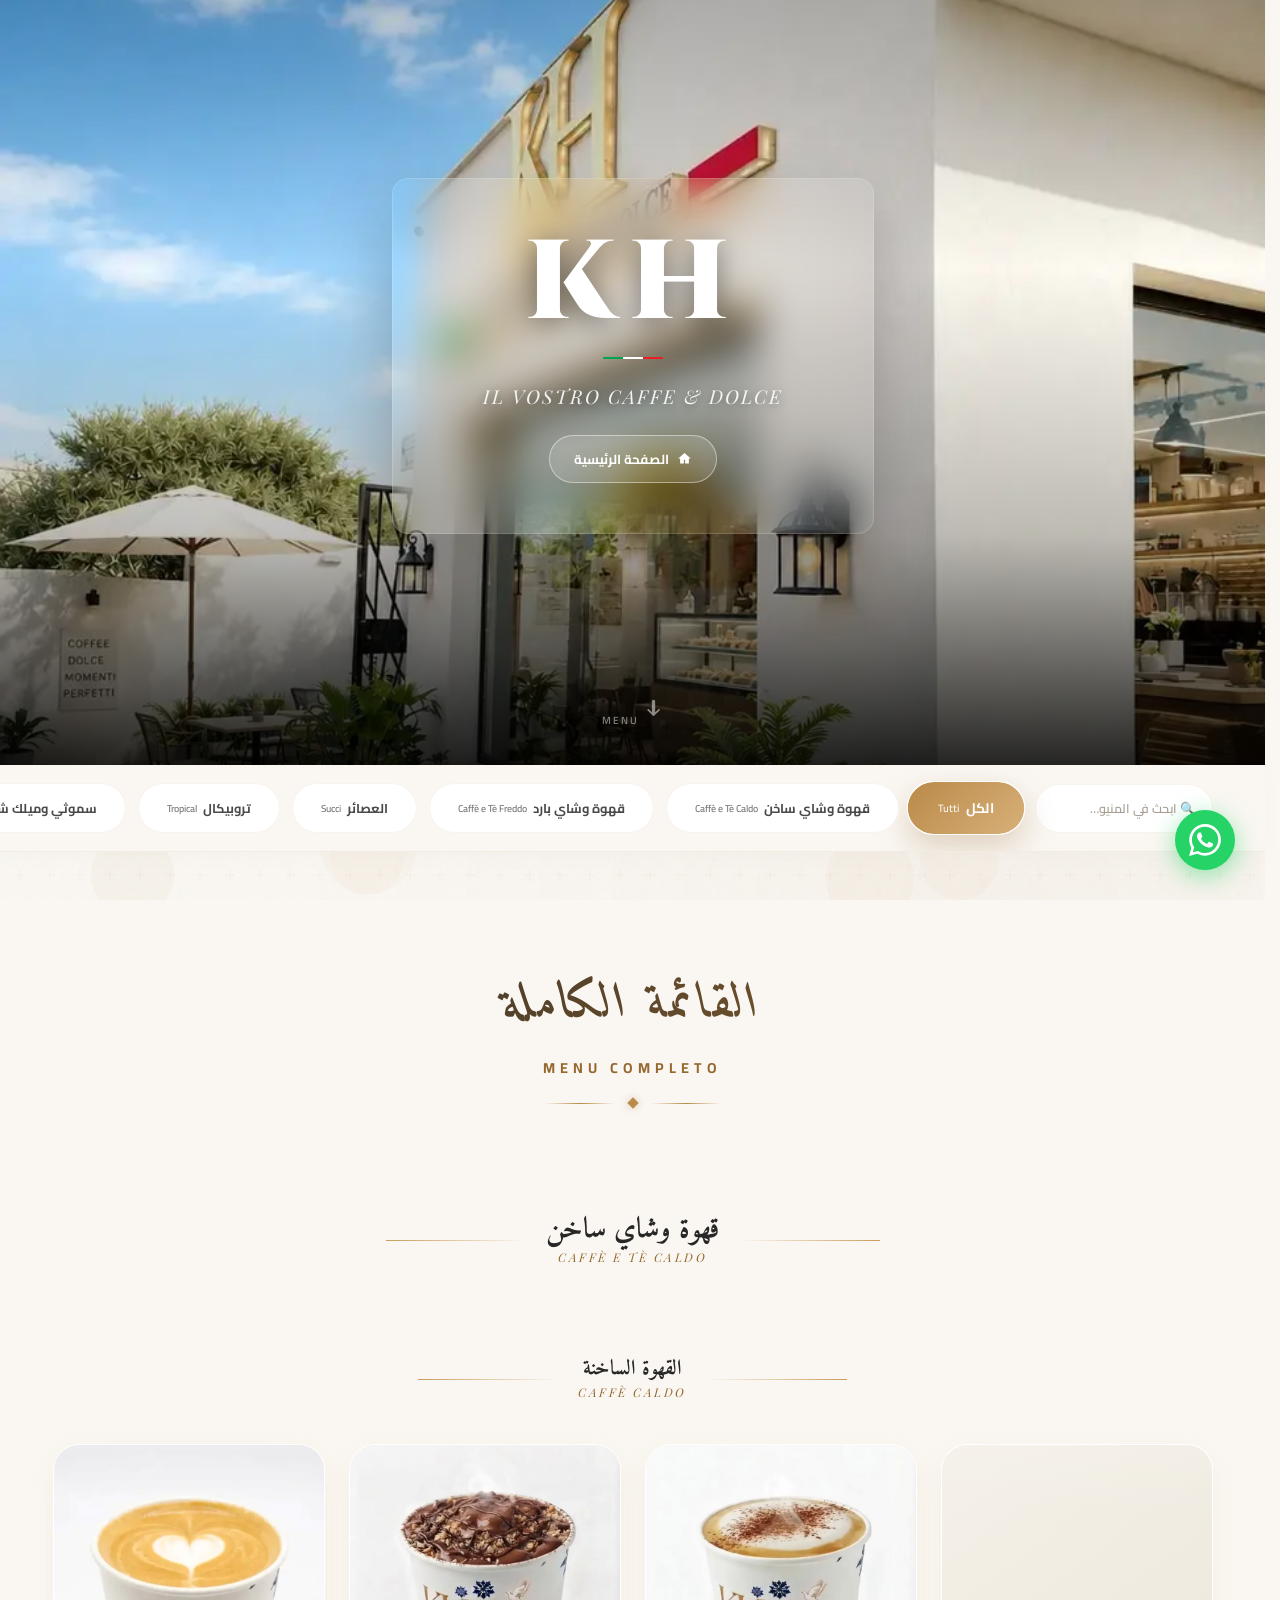
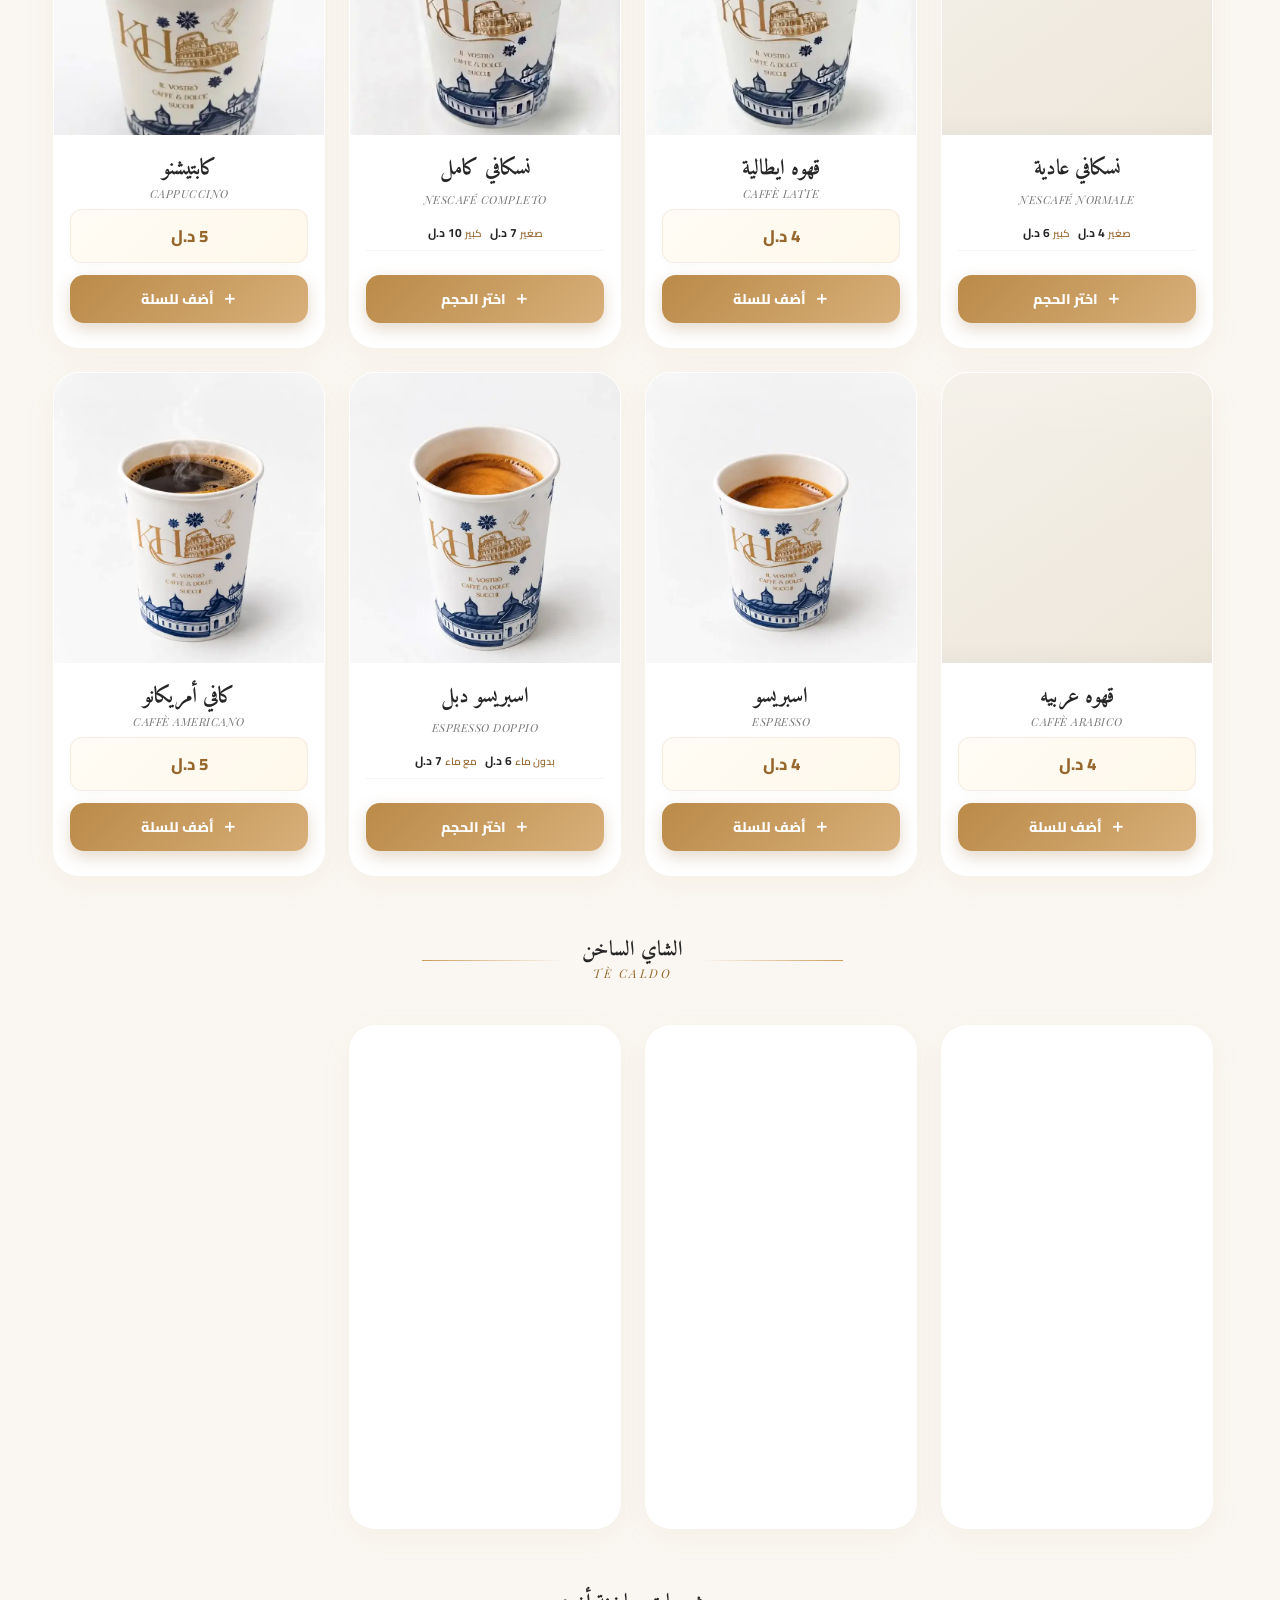
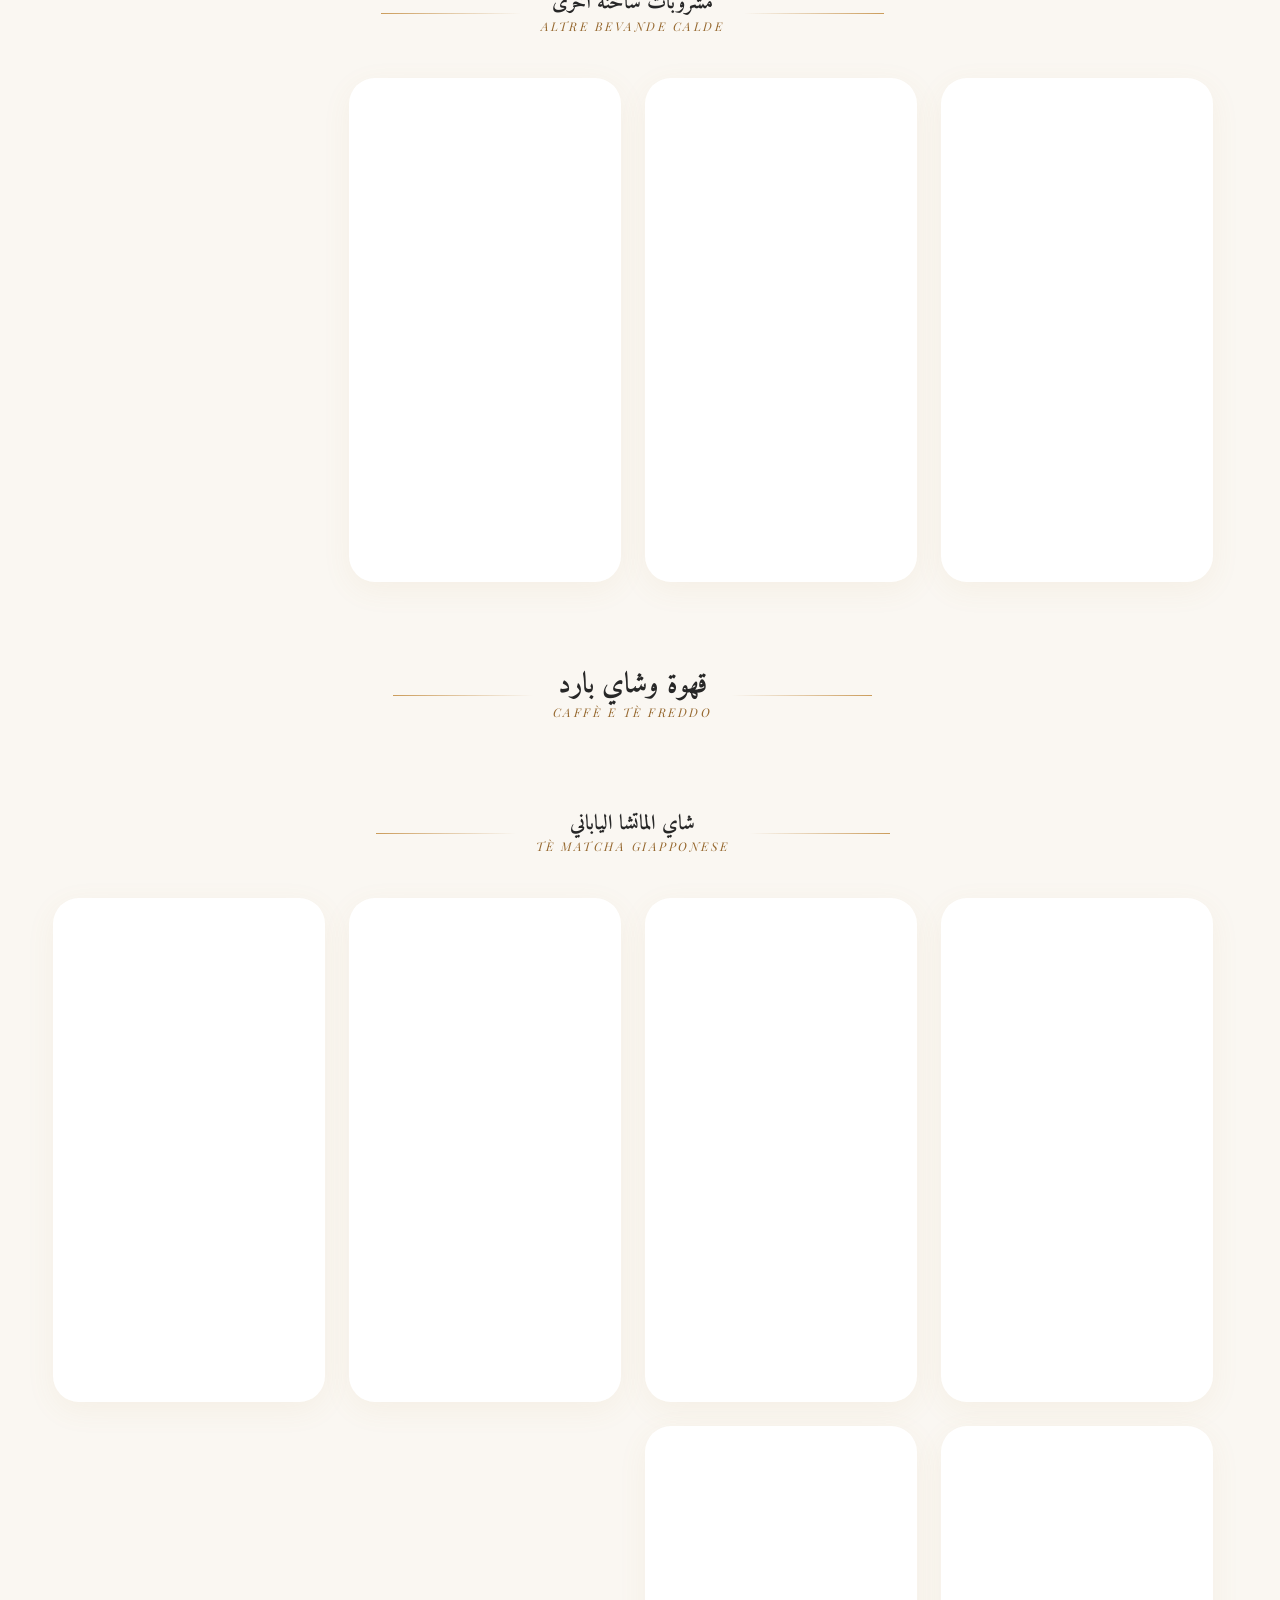
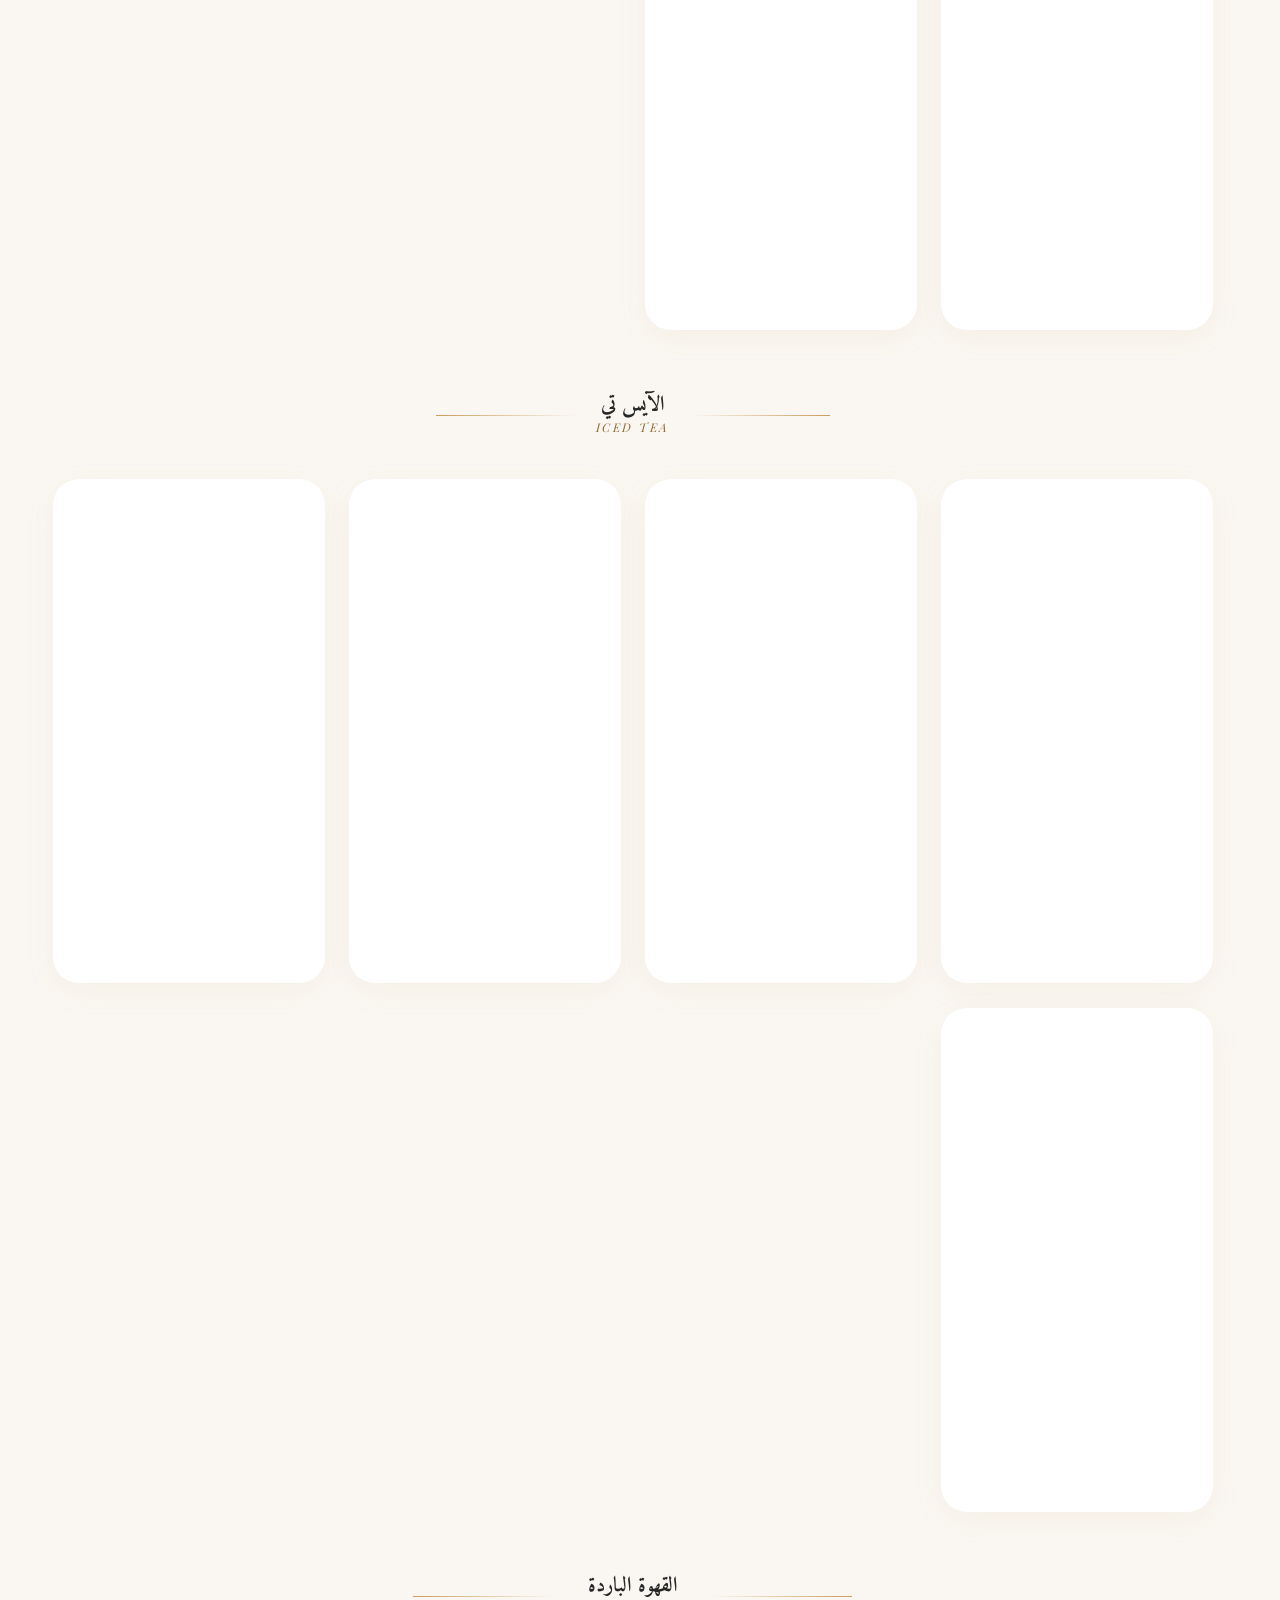
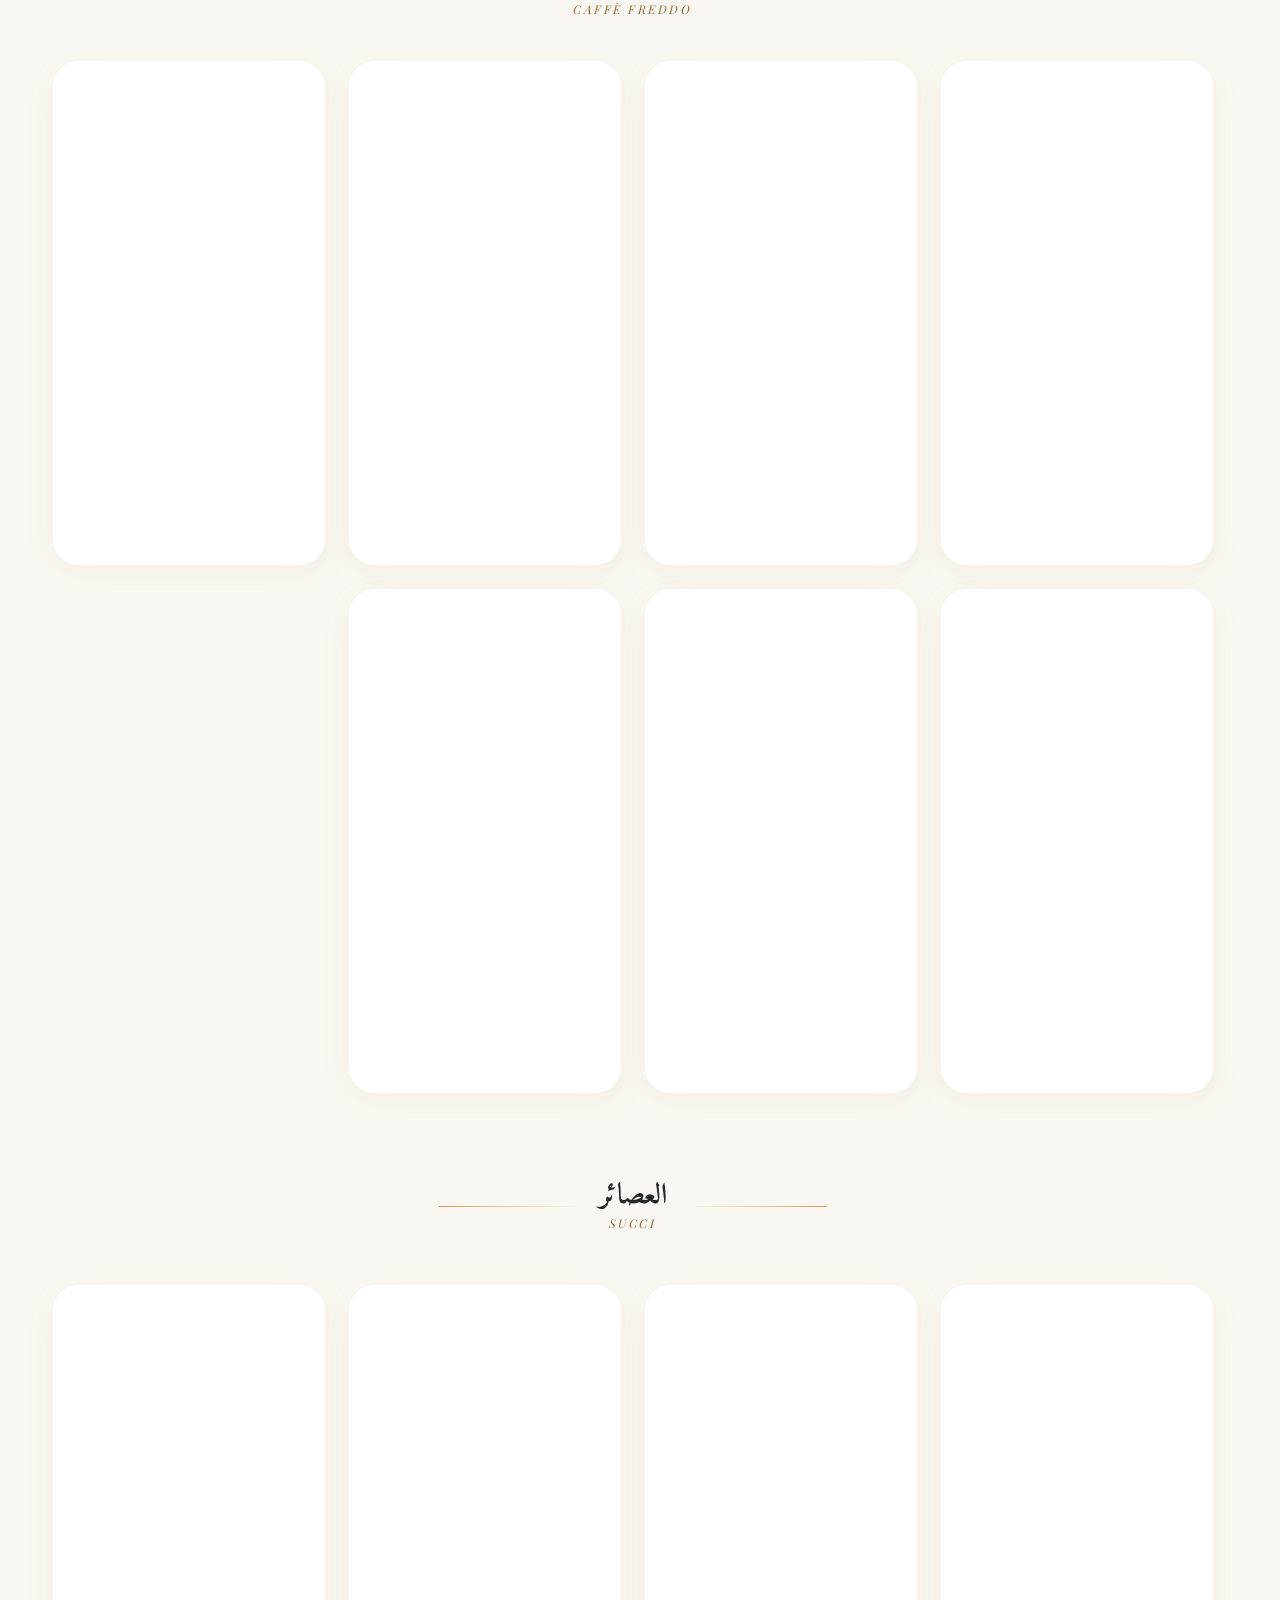
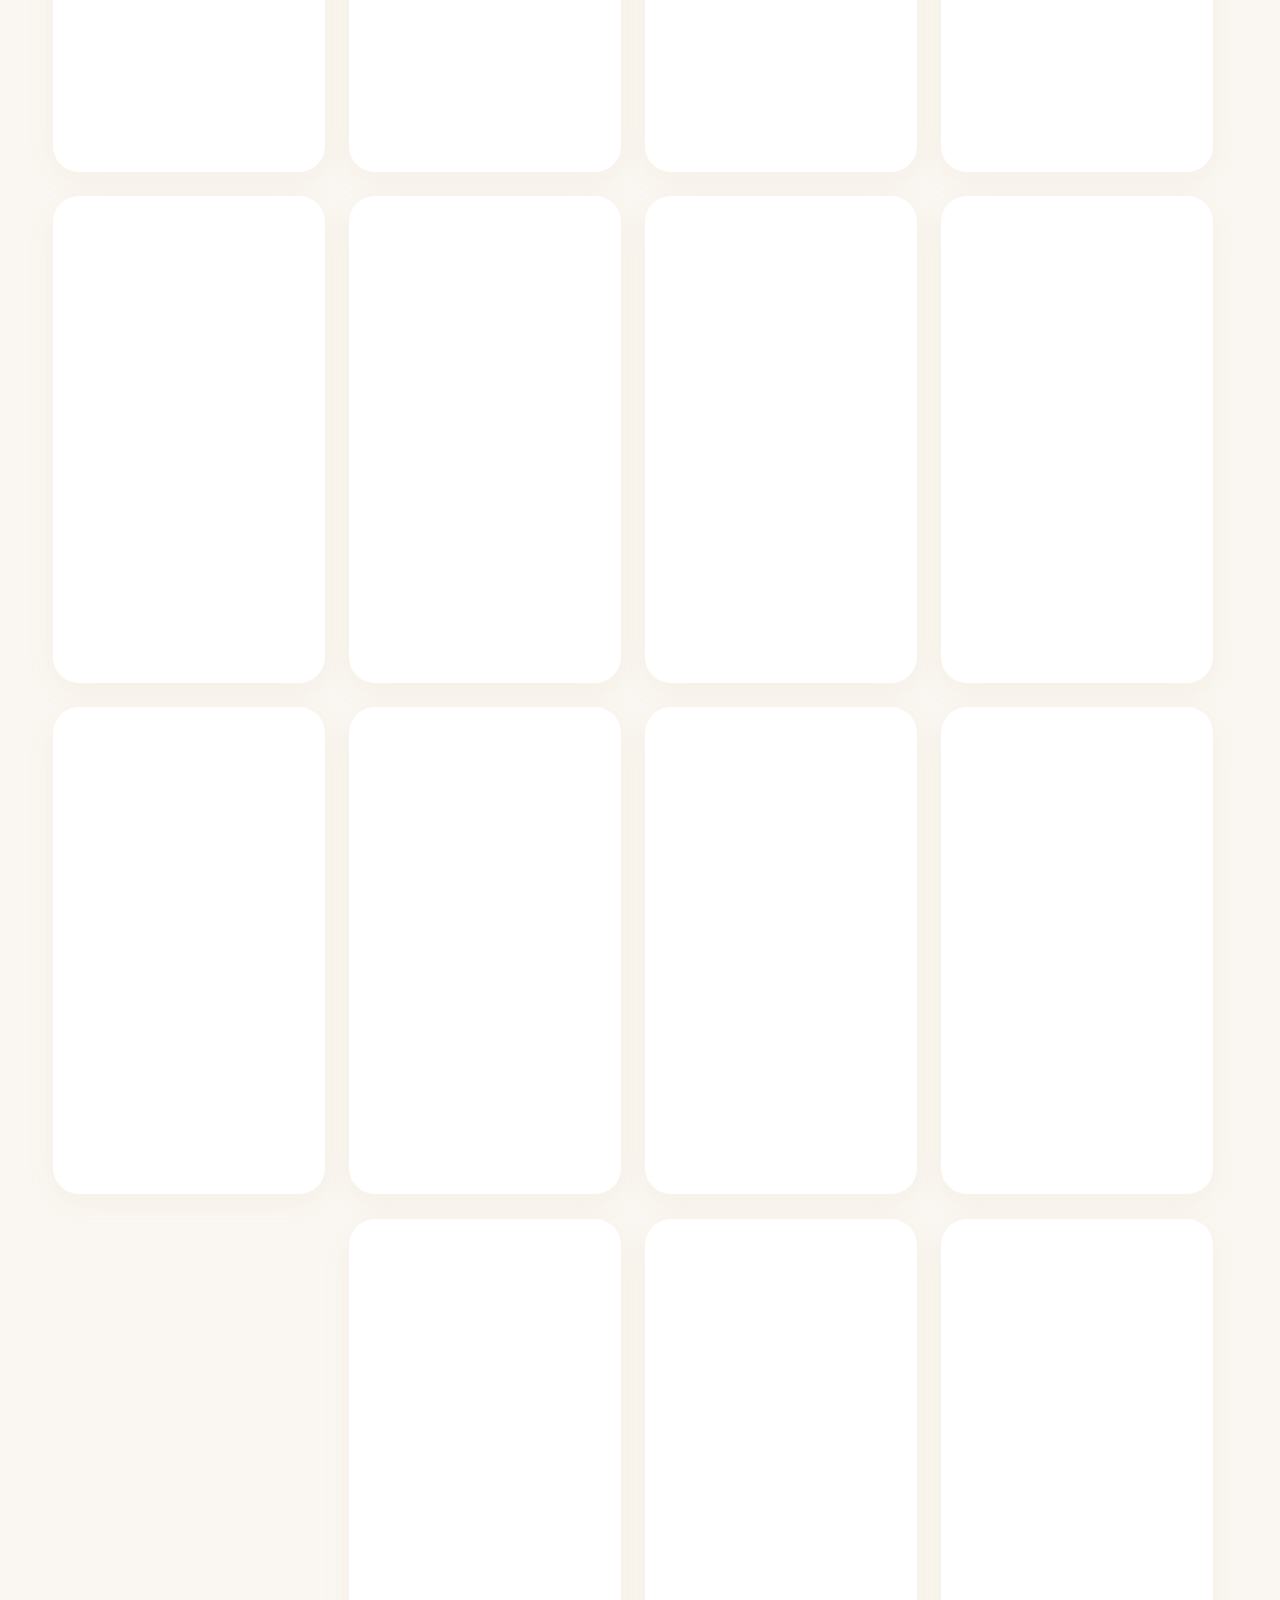
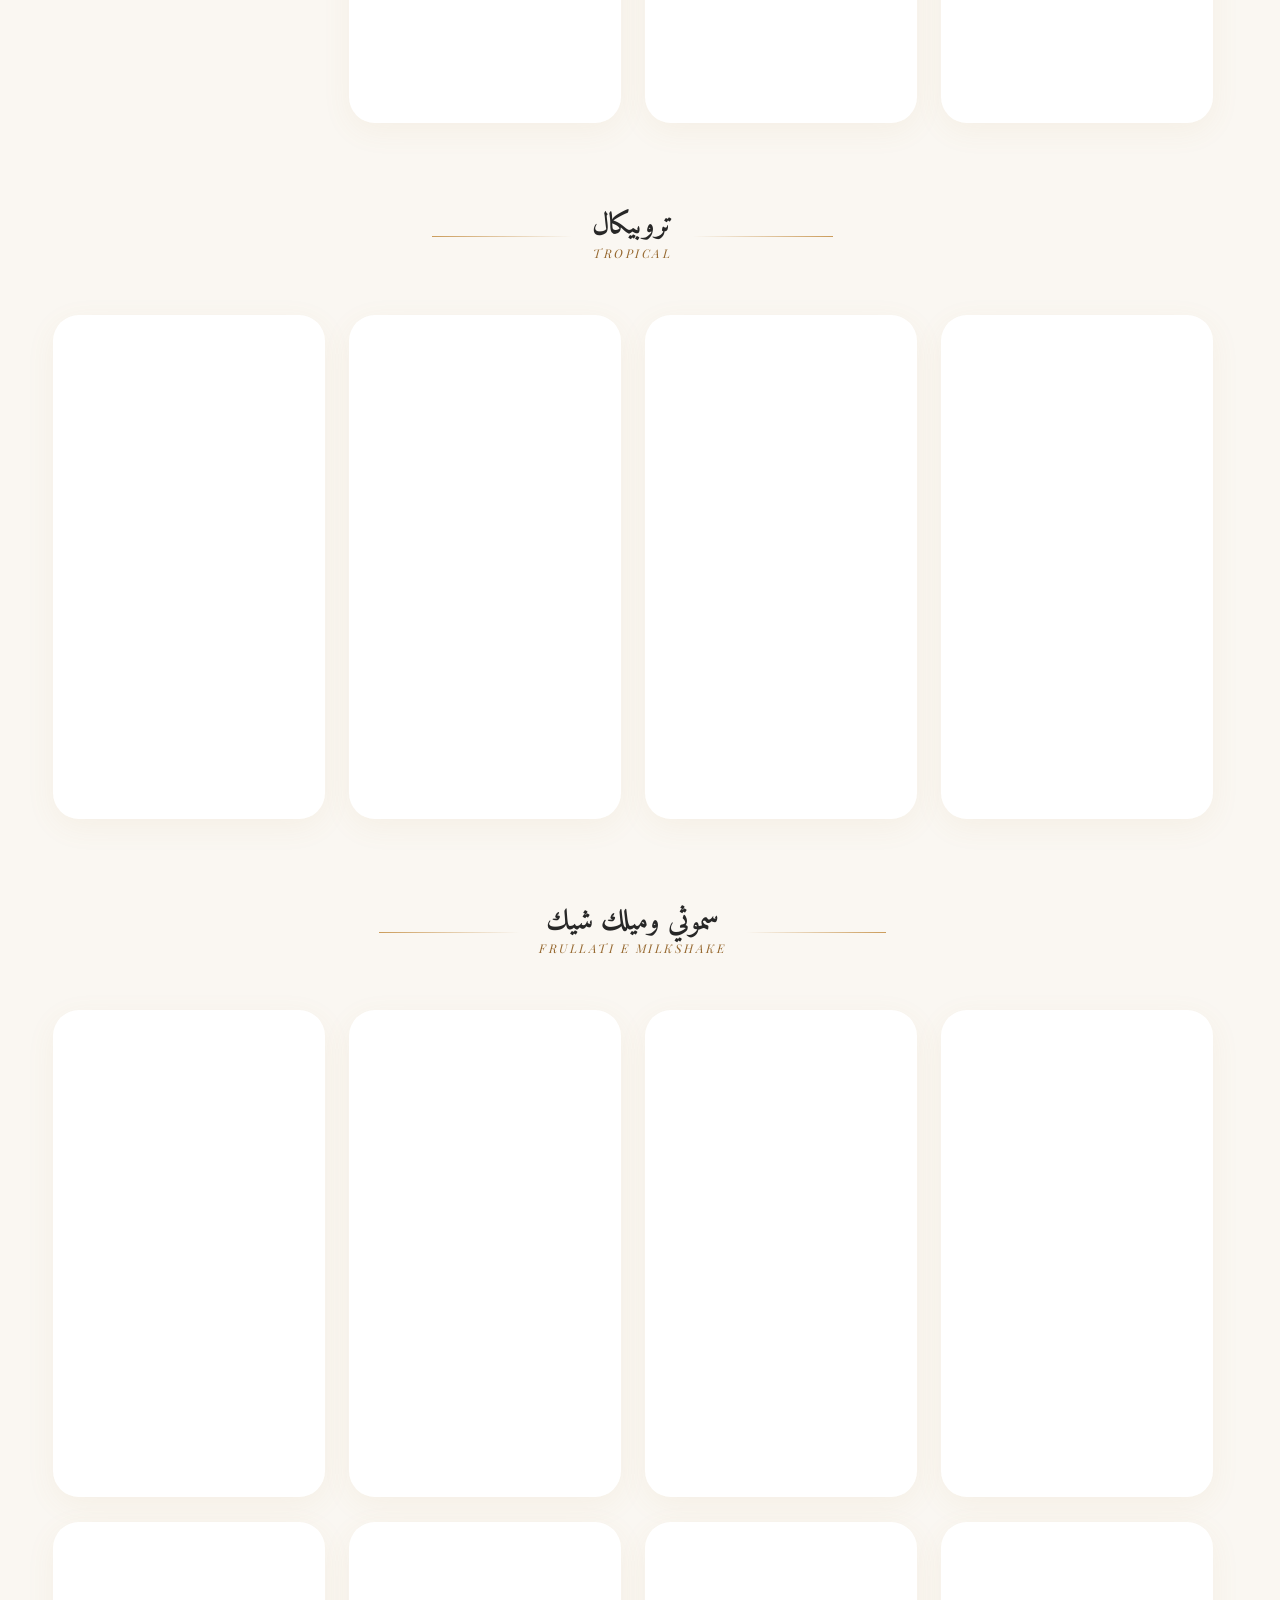
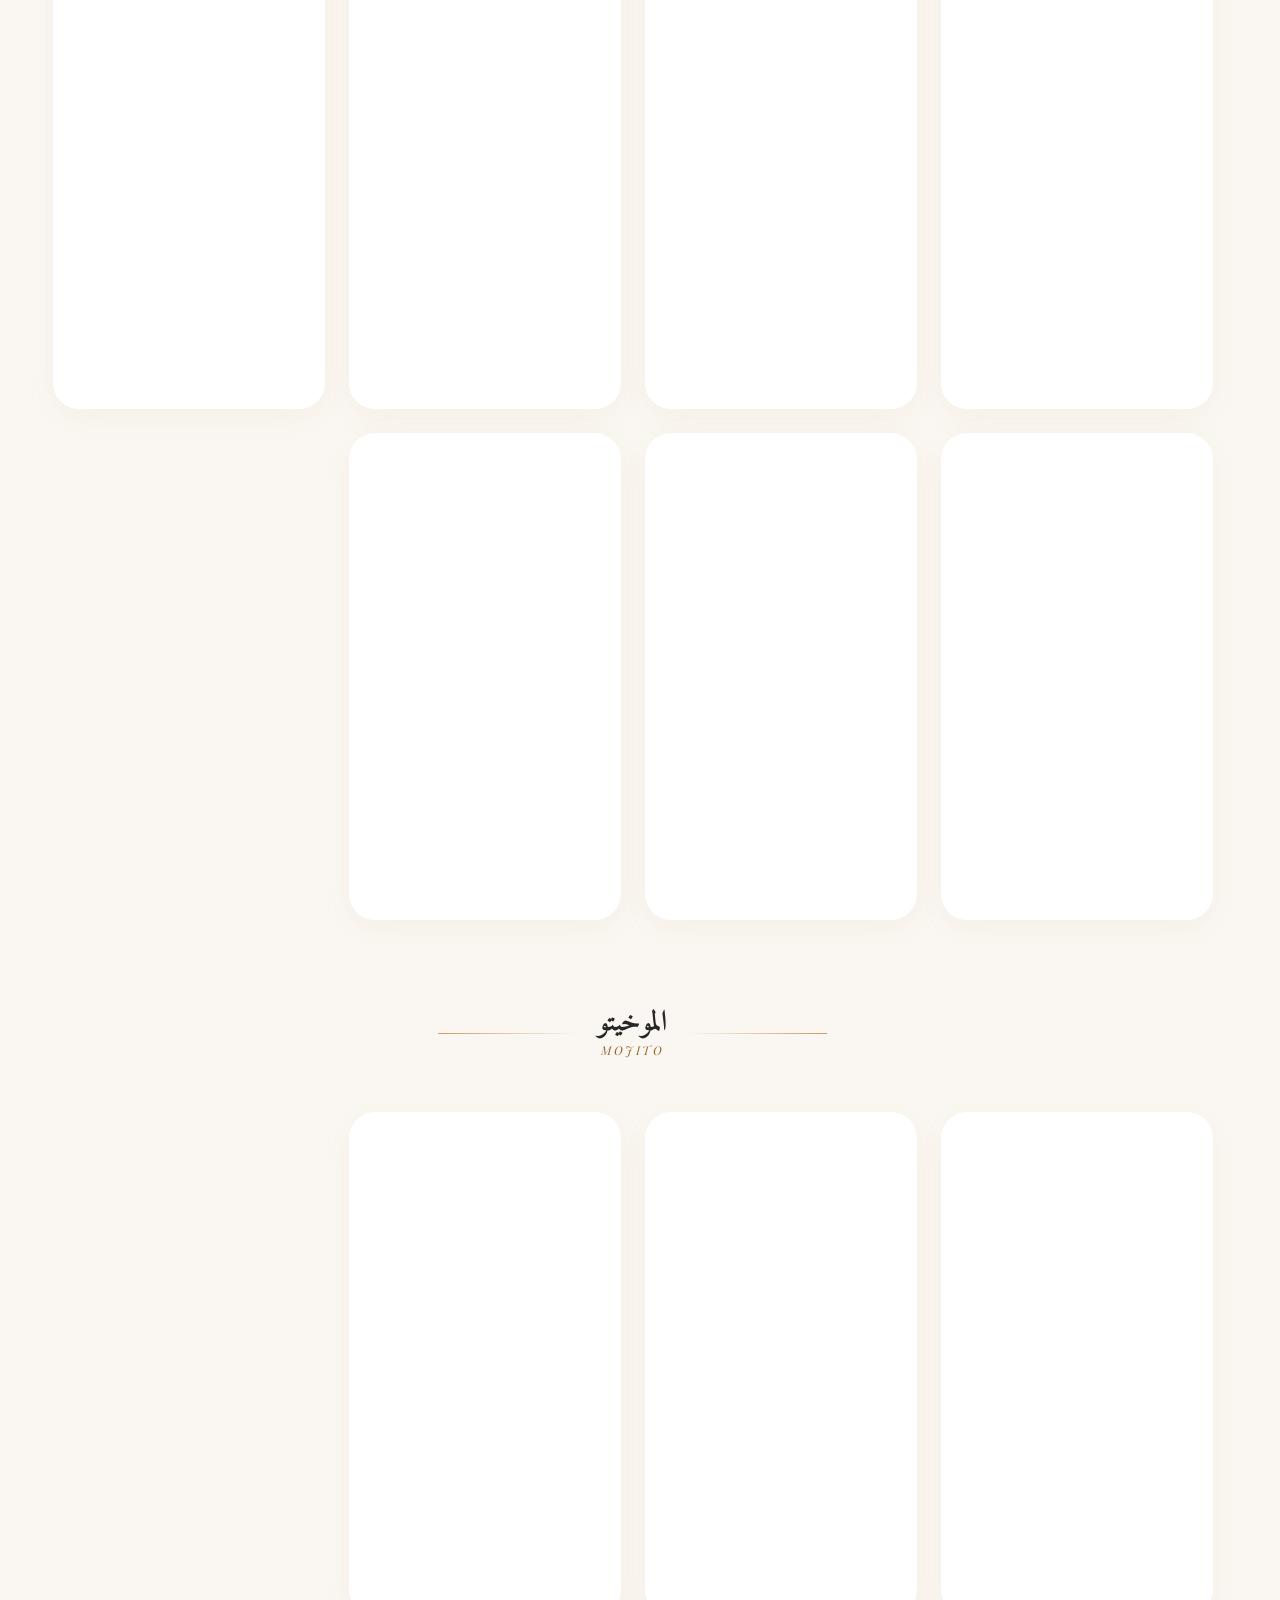
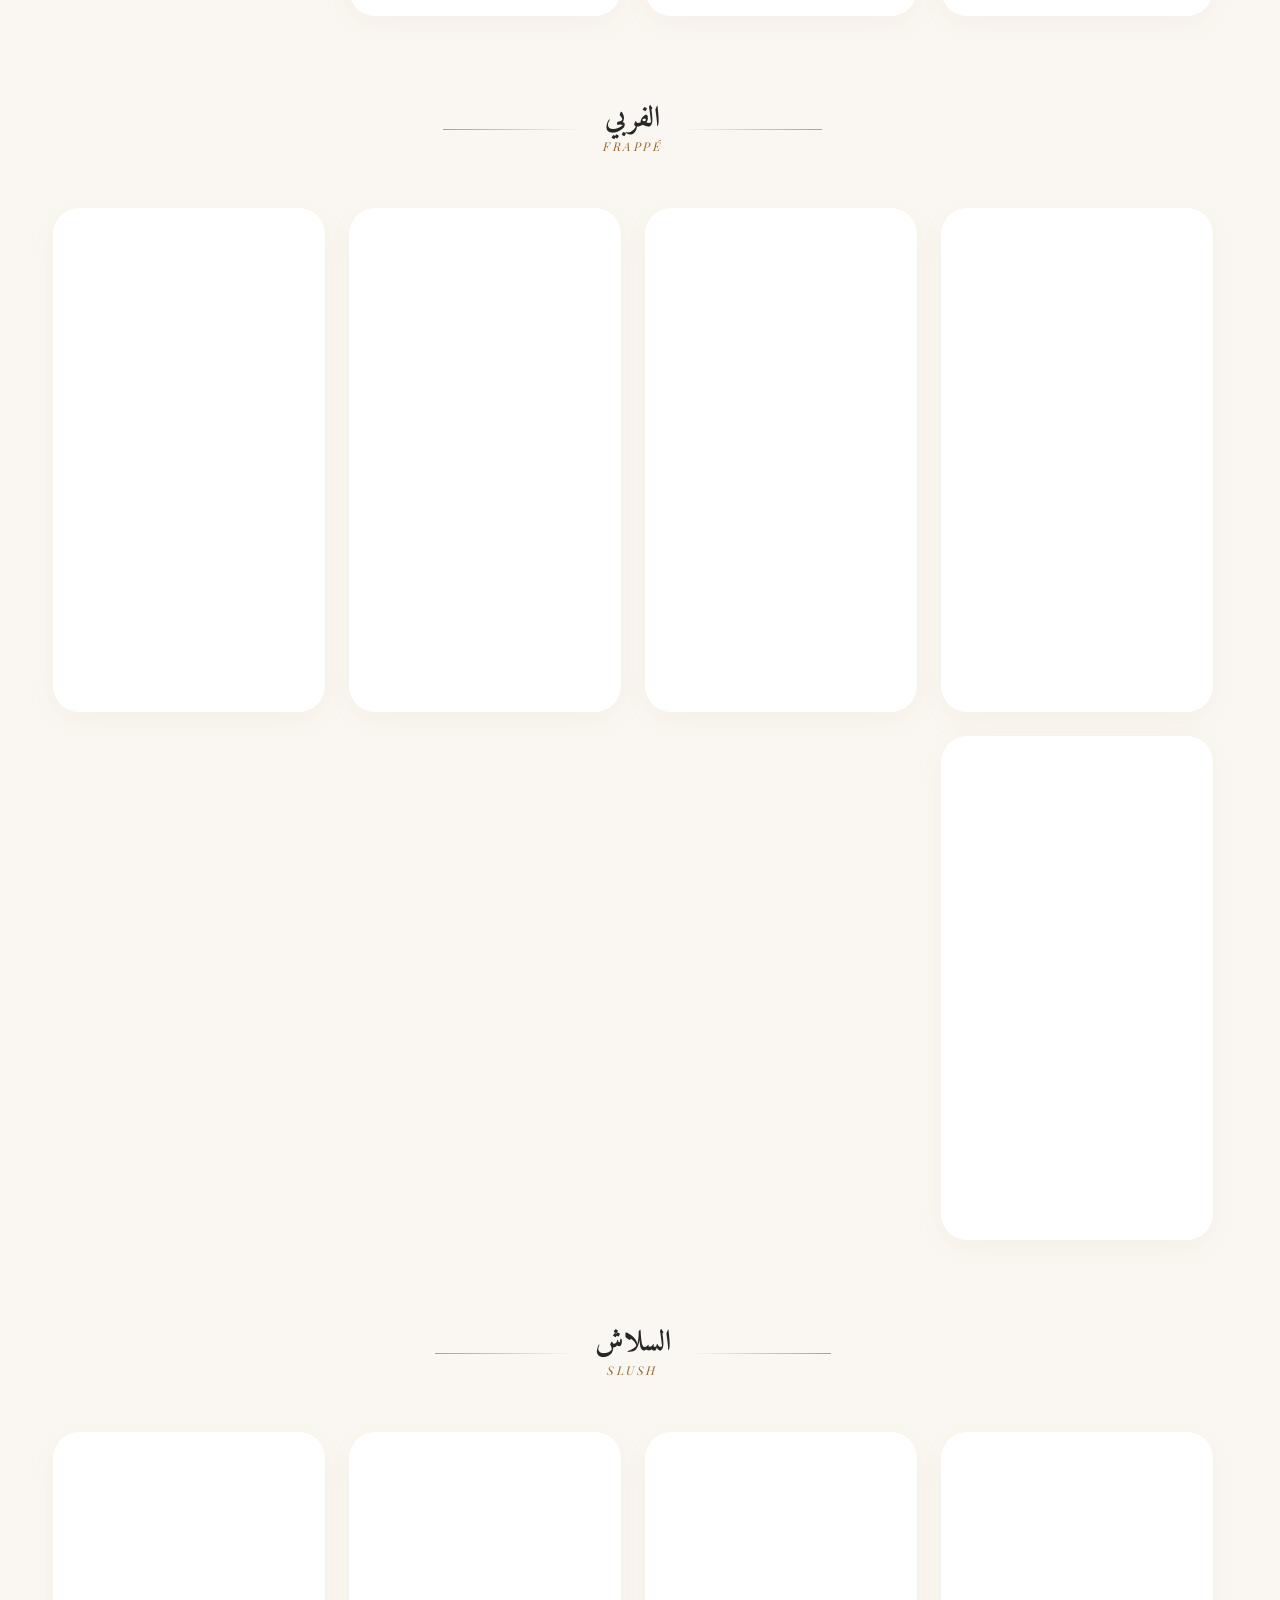
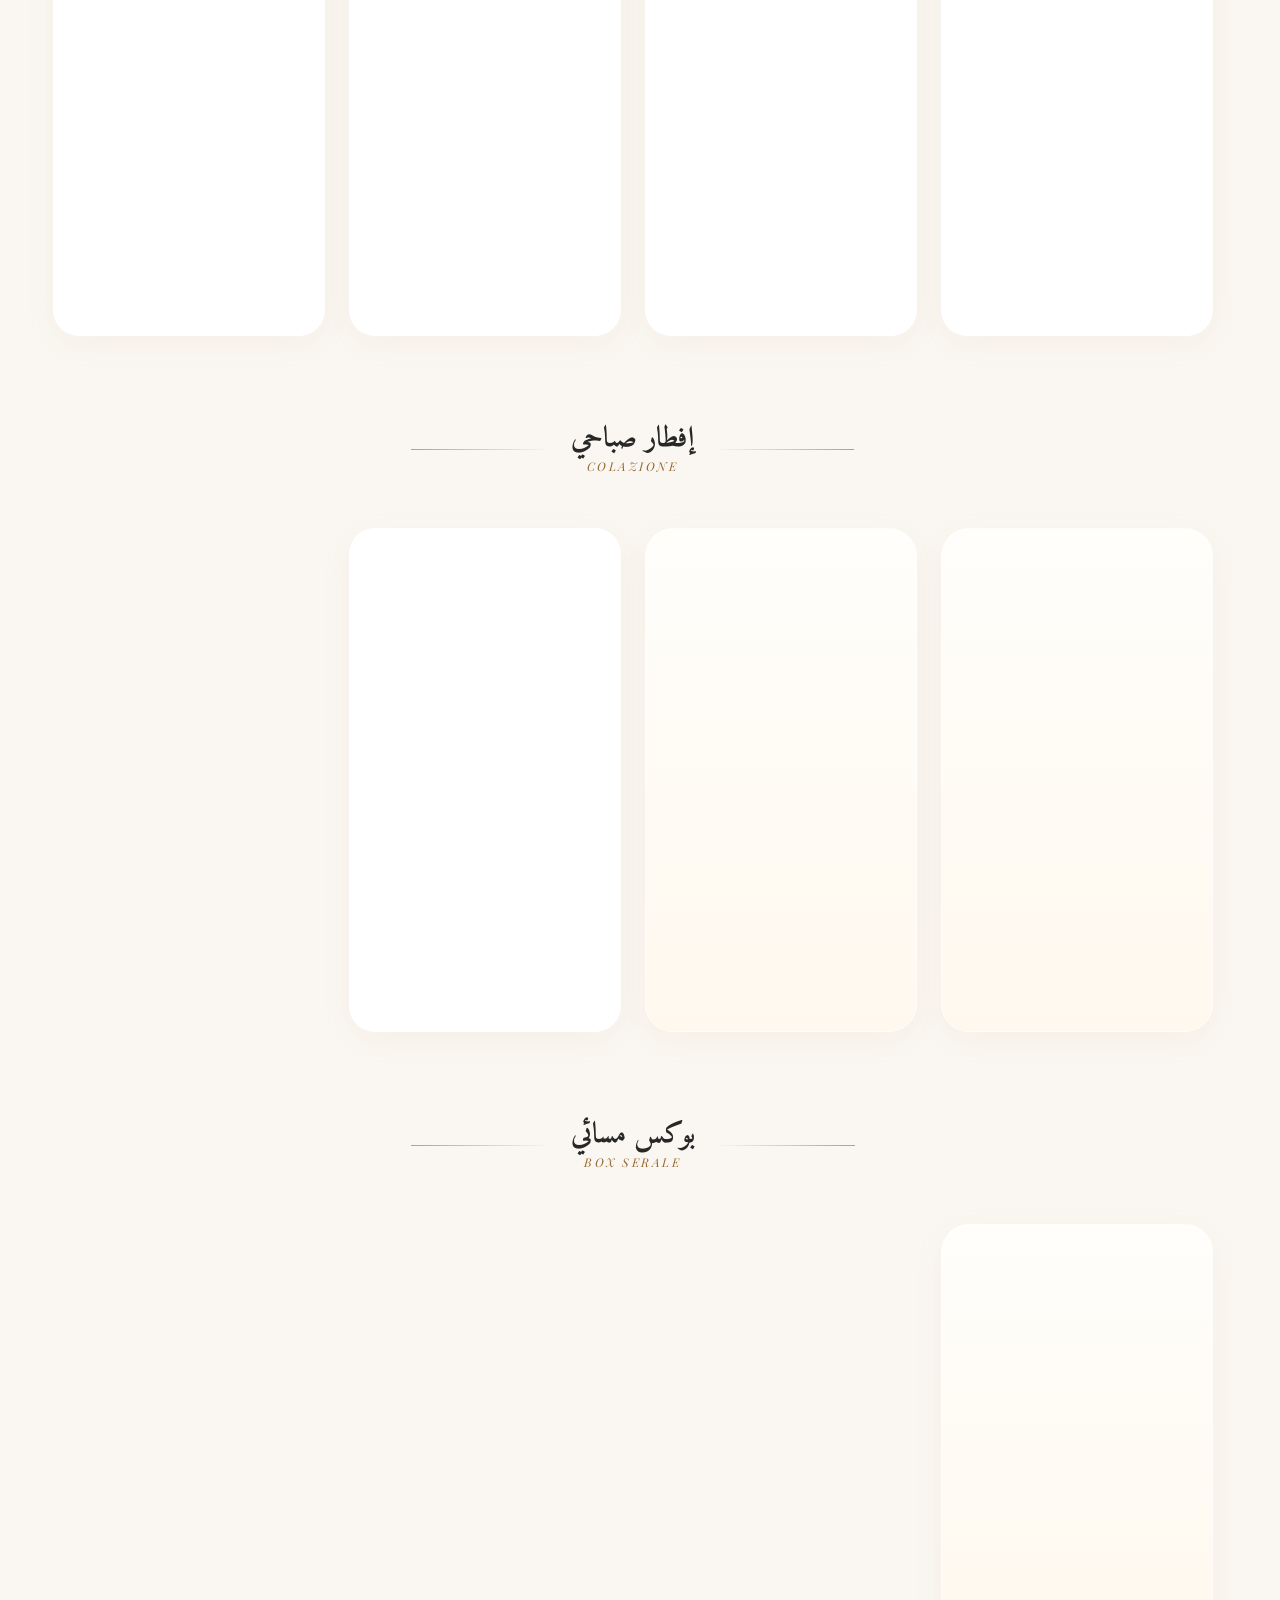
==== commit e2847f9d: "Adopt official logo palette, add logo image, drop car wash order buttons" ====
--- a/cafe.html
+++ b/cafe.html
@@ -10,10 +10,10 @@
     <meta name="keywords" content="كافيه, منيو, قهوة, عصائر, حلويات, الزاوية, ليبيا, KH Caffe, menu, caffè">
     <meta name="author" content="KH IL VOSTRO CAFFE">
     <meta name="robots" content="index, follow">
-    <meta name="theme-color" content="#A07845">
+    <meta name="theme-color" content="#BA8A48">
     <link rel="canonical" href="https://menucaffe-debug.github.io/mdkh/cafe.html">
-    <link rel="icon" href="data:image/svg+xml,%3Csvg xmlns='http://www.w3.org/2000/svg' viewBox='0 0 64 64'%3E%3Crect width='64' height='64' rx='14' fill='%231C1C1E'/%3E%3Ctext x='32' y='43' font-family='Georgia,serif' font-size='30' font-weight='bold' fill='%23C69C6D' text-anchor='middle'%3EKH%3C/text%3E%3C/svg%3E">
-    <link rel="apple-touch-icon" href="data:image/svg+xml,%3Csvg xmlns='http://www.w3.org/2000/svg' viewBox='0 0 64 64'%3E%3Crect width='64' height='64' fill='%231C1C1E'/%3E%3Ctext x='32' y='43' font-family='Georgia,serif' font-size='30' font-weight='bold' fill='%23C69C6D' text-anchor='middle'%3EKH%3C/text%3E%3C/svg%3E">
+    <link rel="icon" href="data:image/svg+xml,%3Csvg xmlns='http://www.w3.org/2000/svg' viewBox='0 0 64 64'%3E%3Crect width='64' height='64' rx='14' fill='%23272727'/%3E%3Ctext x='32' y='43' font-family='Georgia,serif' font-size='30' font-weight='bold' fill='%23BA8A48' text-anchor='middle'%3EKH%3C/text%3E%3C/svg%3E">
+    <link rel="apple-touch-icon" href="data:image/svg+xml,%3Csvg xmlns='http://www.w3.org/2000/svg' viewBox='0 0 64 64'%3E%3Crect width='64' height='64' fill='%23272727'/%3E%3Ctext x='32' y='43' font-family='Georgia,serif' font-size='30' font-weight='bold' fill='%23BA8A48' text-anchor='middle'%3EKH%3C/text%3E%3C/svg%3E">
 
     <meta property="og:type" content="website">
     <meta property="og:site_name" content="KH IL VOSTRO CAFFE">
@@ -61,7 +61,8 @@
     <link rel="preconnect" href="https://fonts.gstatic.com" crossorigin>
     <link href="https://fonts.googleapis.com/css2?family=Amiri:ital,wght@0,400;0,700;1,400&family=Playfair+Display:ital,wght@0,400;0,600;0,900;1,400&family=Cinzel:wght@400;700;900&family=Cairo:wght@300;400;600;700;800&display=swap" rel="stylesheet">
     <style>
-        :root{--gold:#A07845;--gold-d:#8A6535;--gold-l:#C69C6D;--gold-s:#B08D55;--dk:#1C1C1E;--espresso:#3E2723;--t2:#4A4A4A;--t3:#707070;--bg:#FAF7F2;--wm:#FFFFFF;--cr:#F5F1E9;--cd:#FFFFFF;--bd:rgba(160,120,69,.08);--sh-s:0 8px 30px rgba(160,120,69,.06);--sh-g:0 25px 50px rgba(160,120,69,.15)}
+        /* ألوان الشعار الرسمي: ذهبي #BA8A48 · فحمي #272727 · العلم الإيطالي */
+        :root{--gold:#BA8A48;--gold-d:#96682F;--gold-l:#D8B07A;--gold-s:#CB9C5B;--dk:#272727;--espresso:#272727;--t2:#4A4A4A;--t3:#787878;--bg:#FAF7F2;--wm:#FFFFFF;--cr:#F5F1E9;--cd:#FFFFFF;--bd:rgba(186,138,72,.10);--sh-s:0 8px 30px rgba(186,138,72,.07);--sh-g:0 25px 50px rgba(186,138,72,.16);--it-green:#01A451;--it-red:#EB1C24}
         *{margin:0;padding:0;box-sizing:border-box;-webkit-tap-highlight-color:transparent;-webkit-text-size-adjust:100%;text-size-adjust:100%}html{scroll-behavior:smooth;overscroll-behavior-y:none;scrollbar-gutter:stable}
         body{font-family:'Cairo',sans-serif;background:var(--bg);color:var(--dk);overflow-x:hidden;position:relative;overscroll-behavior-y:none}
 
@@ -80,7 +81,7 @@
         .cbox .mg{animation-delay:.2s}.cbox .itd{animation-delay:.45s}.cbox .hero-tagline{animation-delay:.65s}
         @keyframes fadeUp{from{opacity:0;transform:translateY(20px)}to{opacity:1;transform:translateY(0)}}
         .mg{font-family:'Cinzel',serif;font-size:5.5rem;font-weight:900;color:#fff;line-height:1;text-shadow:0 6px 30px rgba(0,0,0,.5);letter-spacing:12px;margin-bottom:16px}
-        .itd{width:60px;height:2px;background:linear-gradient(90deg,#009246 33%,#fff 33%,#fff 66%,#CE2B37 66%);margin:0 auto 24px;border-radius:2px}
+        .itd{width:60px;height:2px;background:linear-gradient(90deg,var(--it-green) 33%,#fff 33%,#fff 66%,var(--it-red) 66%);margin:0 auto 24px;border-radius:2px}
         .hero-tagline{font-family:'Playfair Display',serif;font-style:italic;color:rgba(255,255,255,.9);font-size:1.2rem;letter-spacing:2px;text-shadow:0 2px 10px rgba(0,0,0,.4)}
         .hero-scroll{position:absolute;bottom:35px;left:50%;transform:translateX(-50%);z-index:10;color:rgba(255,255,255,.5);font-size:.65rem;letter-spacing:2px;text-align:center;animation:fl 3s ease-in-out infinite;text-transform:uppercase;font-weight:600}
         .hero-scroll svg{width:20px;height:20px;margin:0 auto 6px;fill:rgba(255,255,255,.5)}
@@ -263,7 +264,7 @@
         .mft::before{content:'';position:absolute;top:0;left:50%;transform:translateX(-50%);width:60%;height:1px;background:linear-gradient(90deg,transparent,var(--gold),transparent)}
         .mfl{font-family:'Cinzel',serif;font-size:3rem;font-weight:900;color:var(--espresso);letter-spacing:10px;margin-bottom:10px}
         .mfi{font-family:'Playfair Display',serif;font-size:1.1rem;color:var(--gold-d);font-style:italic;letter-spacing:3px;margin-bottom:30px}
-        .mfd{width:50px;height:2px;background:linear-gradient(90deg,#009246 33%,var(--gold) 33%,var(--gold) 66%,#CE2B37 66%);margin:0 auto 50px;border-radius:2px}
+        .mfd{width:50px;height:2px;background:linear-gradient(90deg,var(--it-green) 33%,var(--gold) 33%,var(--gold) 66%,var(--it-red) 66%);margin:0 auto 50px;border-radius:2px}
         .mft-grid{display:grid;grid-template-columns:1fr;gap:50px;max-width:1000px;margin:0 auto 50px}
         @media(min-width:768px){.mft-grid{grid-template-columns:repeat(3,1fr);text-align:center}}
         .mft-col h4{font-family:'Playfair Display',serif;font-size:1.4rem;color:var(--espresso);margin-bottom:20px;font-weight:700;position:relative;display:inline-block;padding-bottom:10px}
--- a/cart.css
+++ b/cart.css
@@ -4,12 +4,13 @@
  * =========================================================================== */
 
 :root{
-  --kh-gold:#A07845;
-  --kh-gold-d:#8A6535;
-  --kh-gold-l:#C69C6D;
-  --kh-espresso:#3E2723;
+  /* ألوان الشعار الرسمي: ذهبي #BA8A48 · فحمي #272727 */
+  --kh-gold:#BA8A48;
+  --kh-gold-d:#96682F;
+  --kh-gold-l:#D8B07A;
+  --kh-espresso:#272727;
   --kh-bg:#FAF7F2;
-  --kh-bd:rgba(160,120,69,.16);
+  --kh-bd:rgba(186,138,72,.16);
 }
 
 /* ---------------- زر «إضافة» على البطاقة ---------------- */
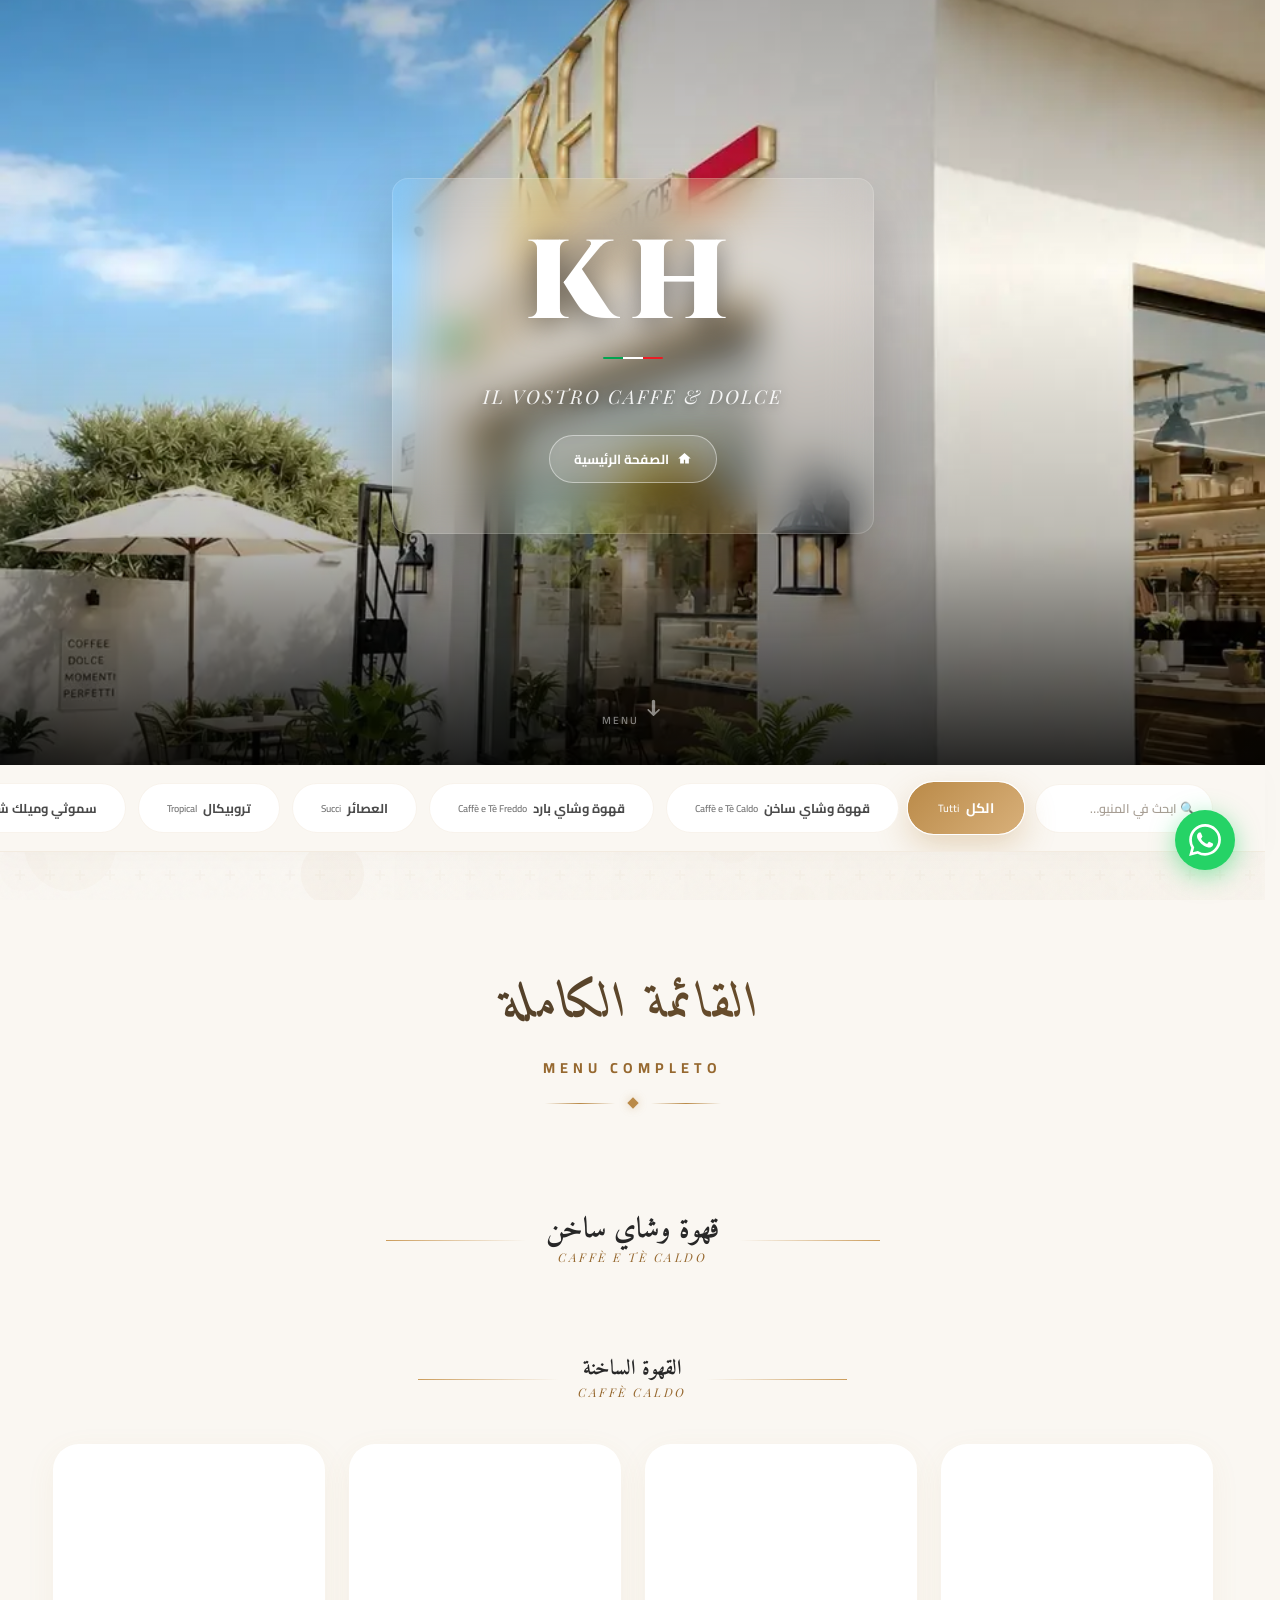
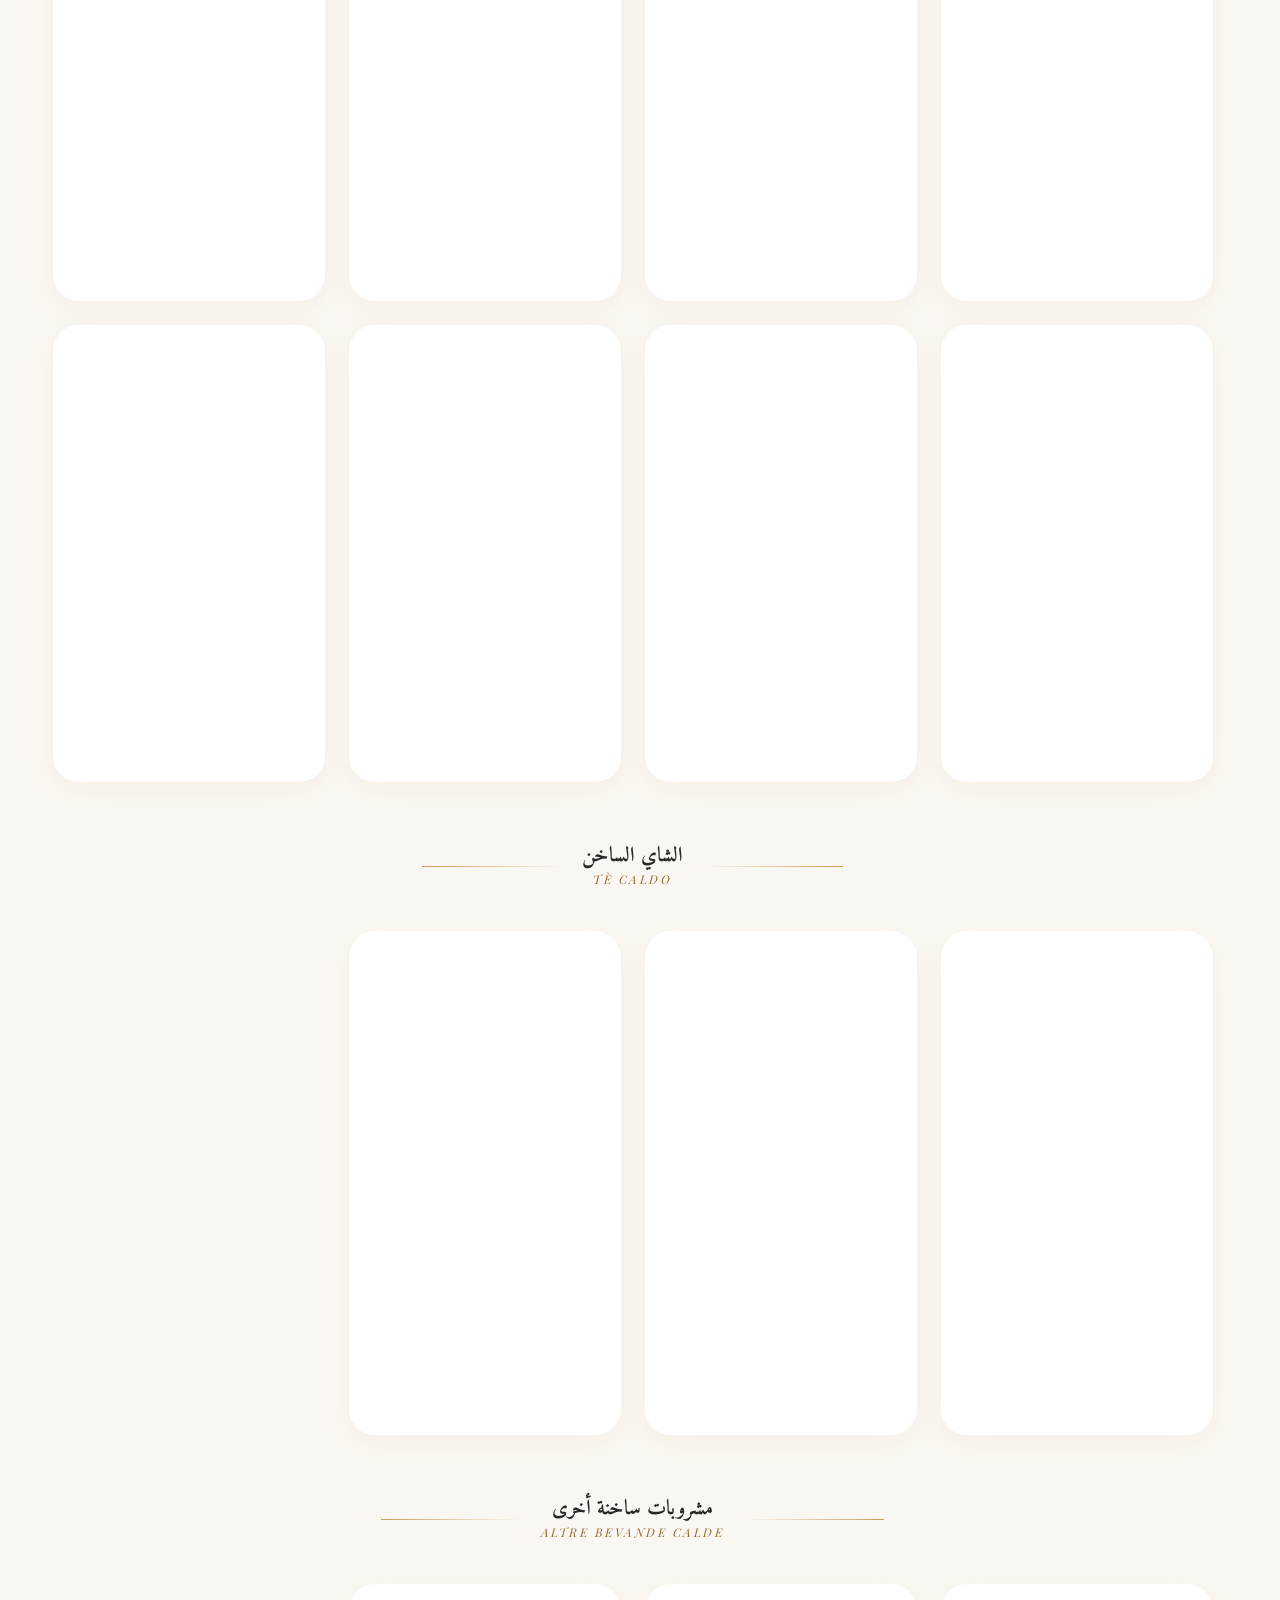
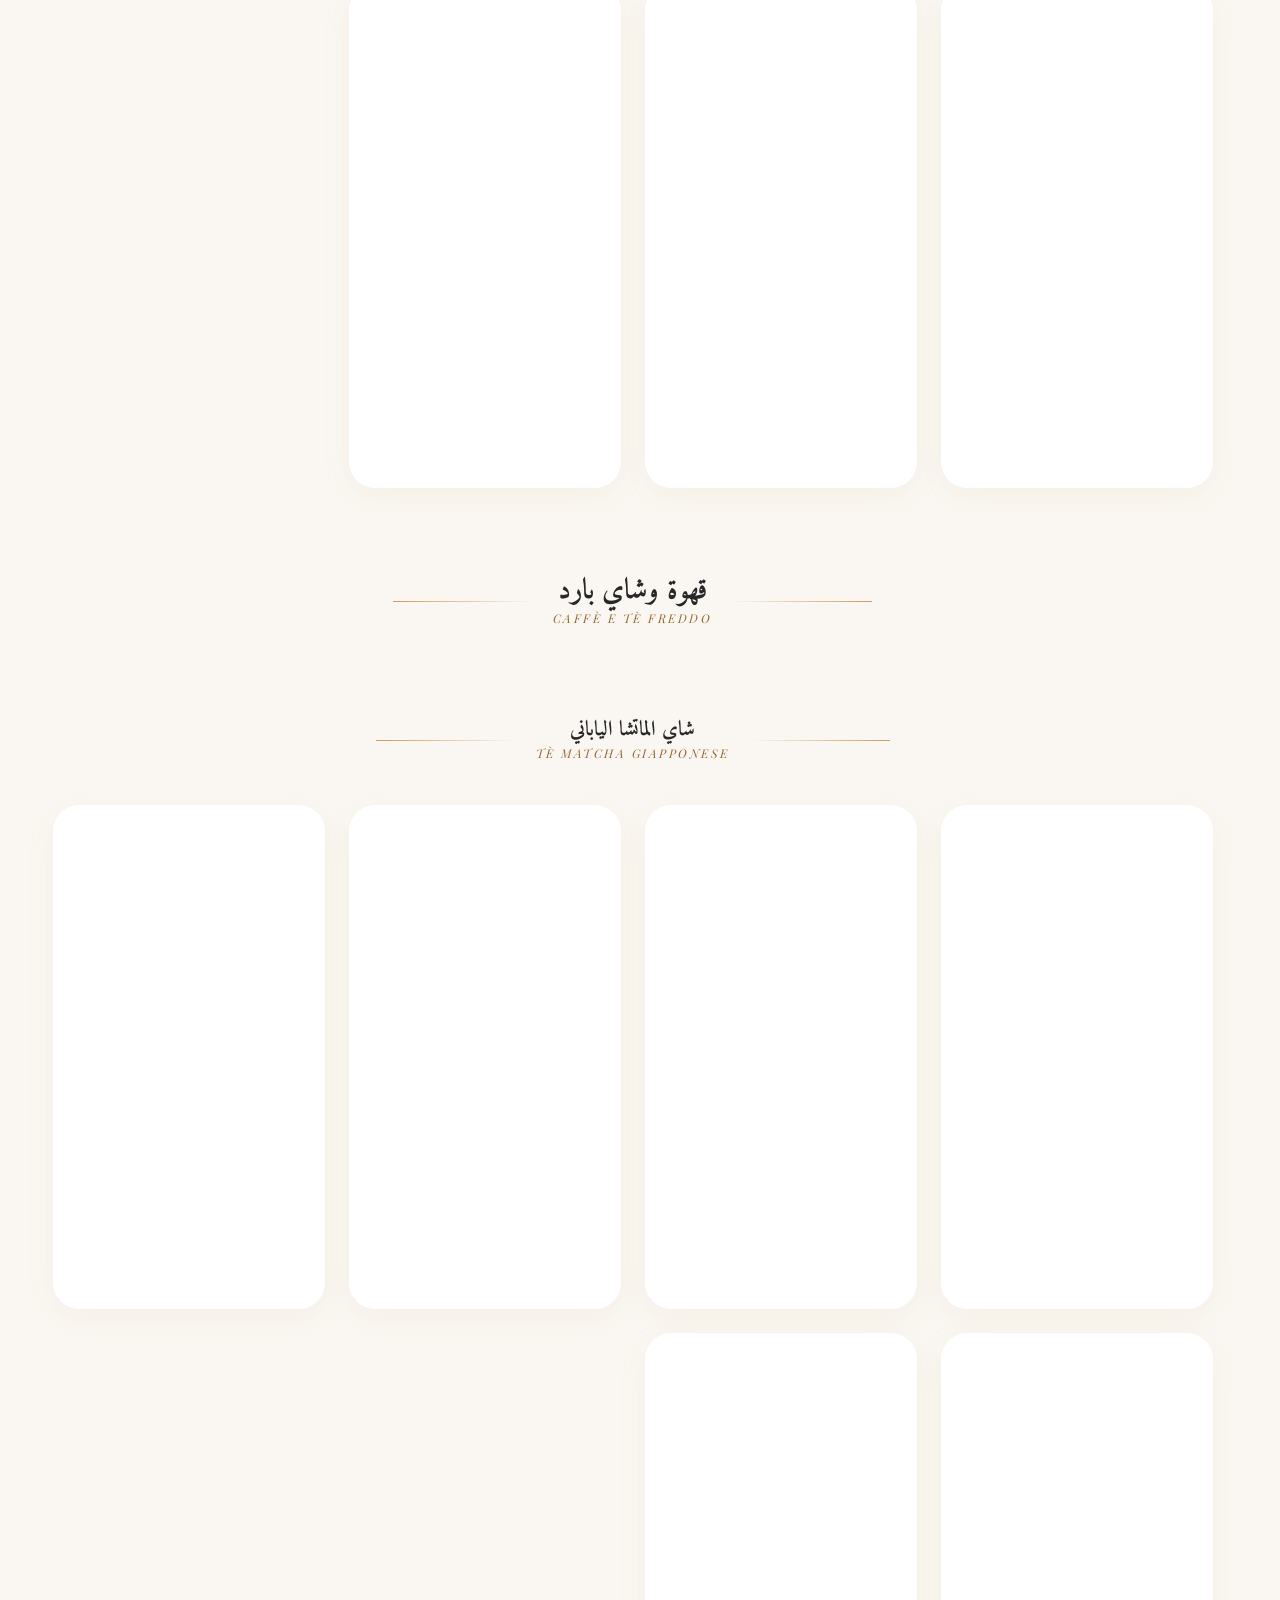
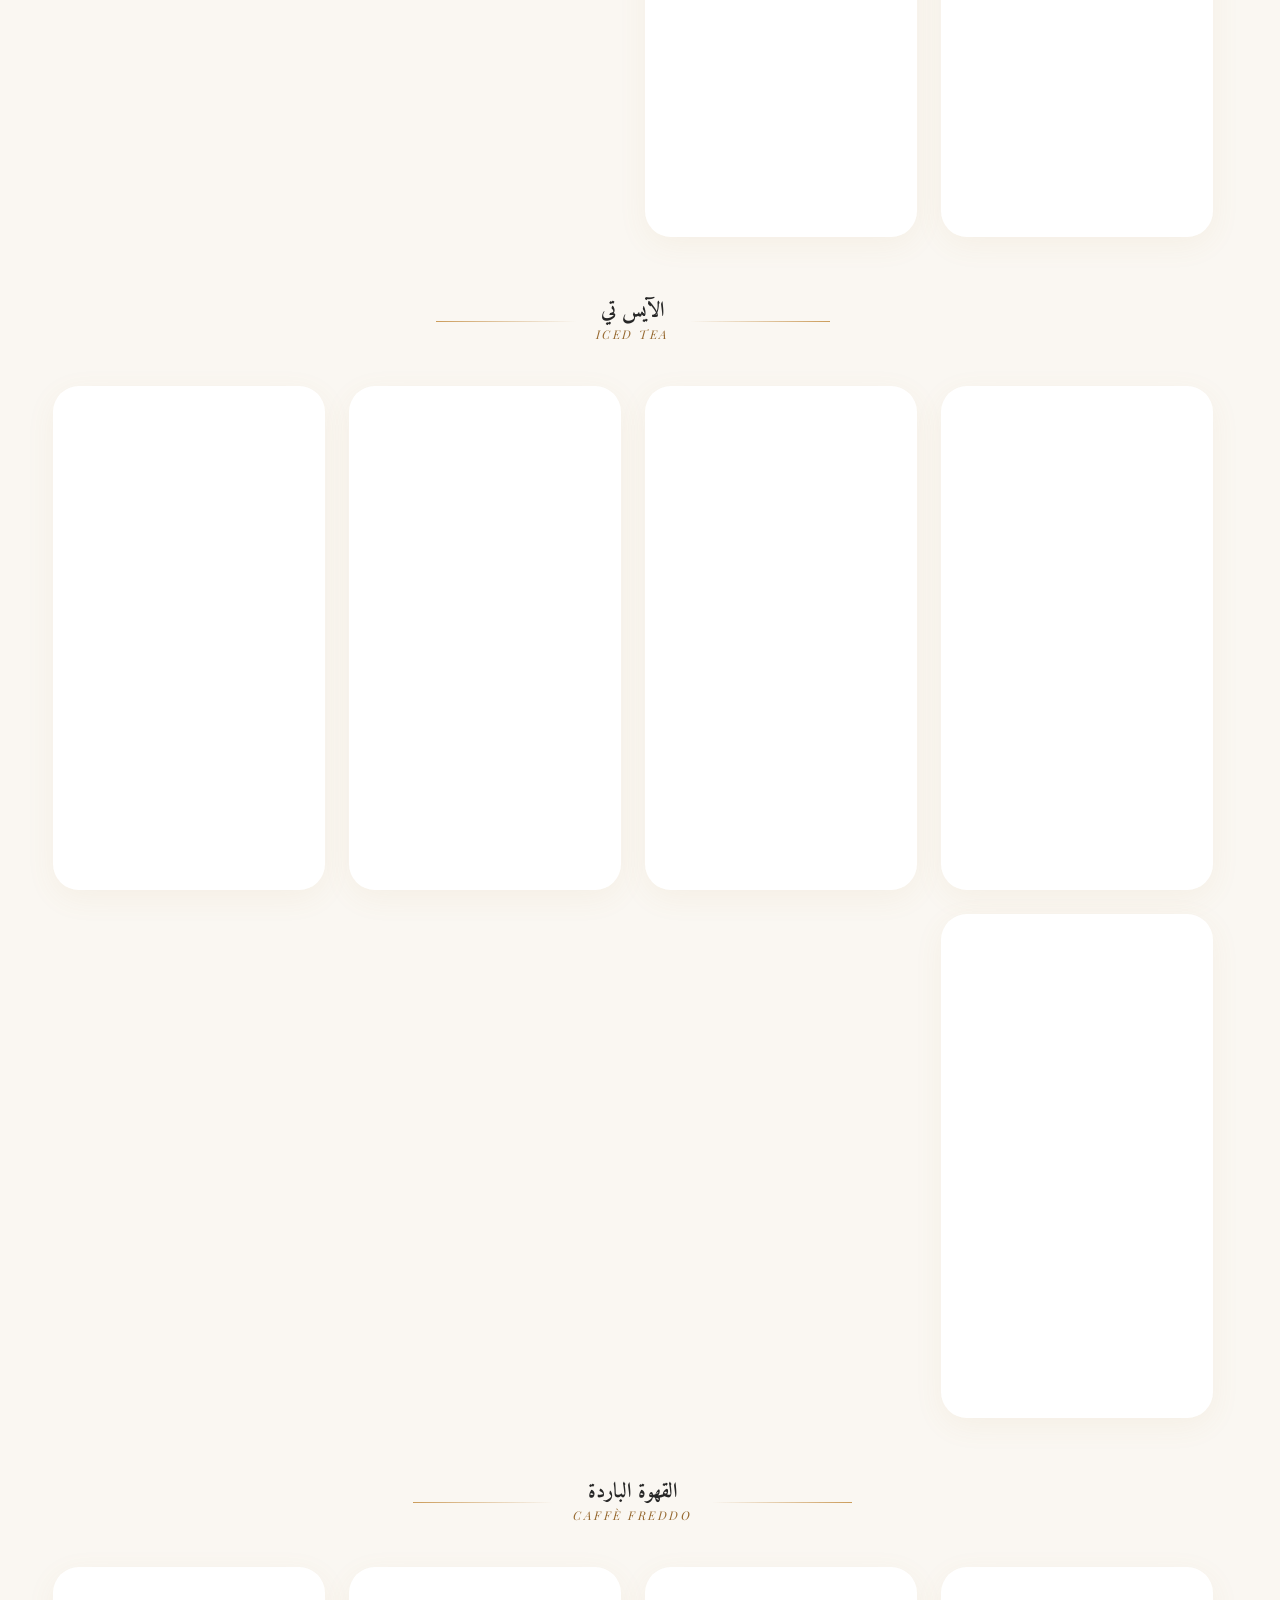
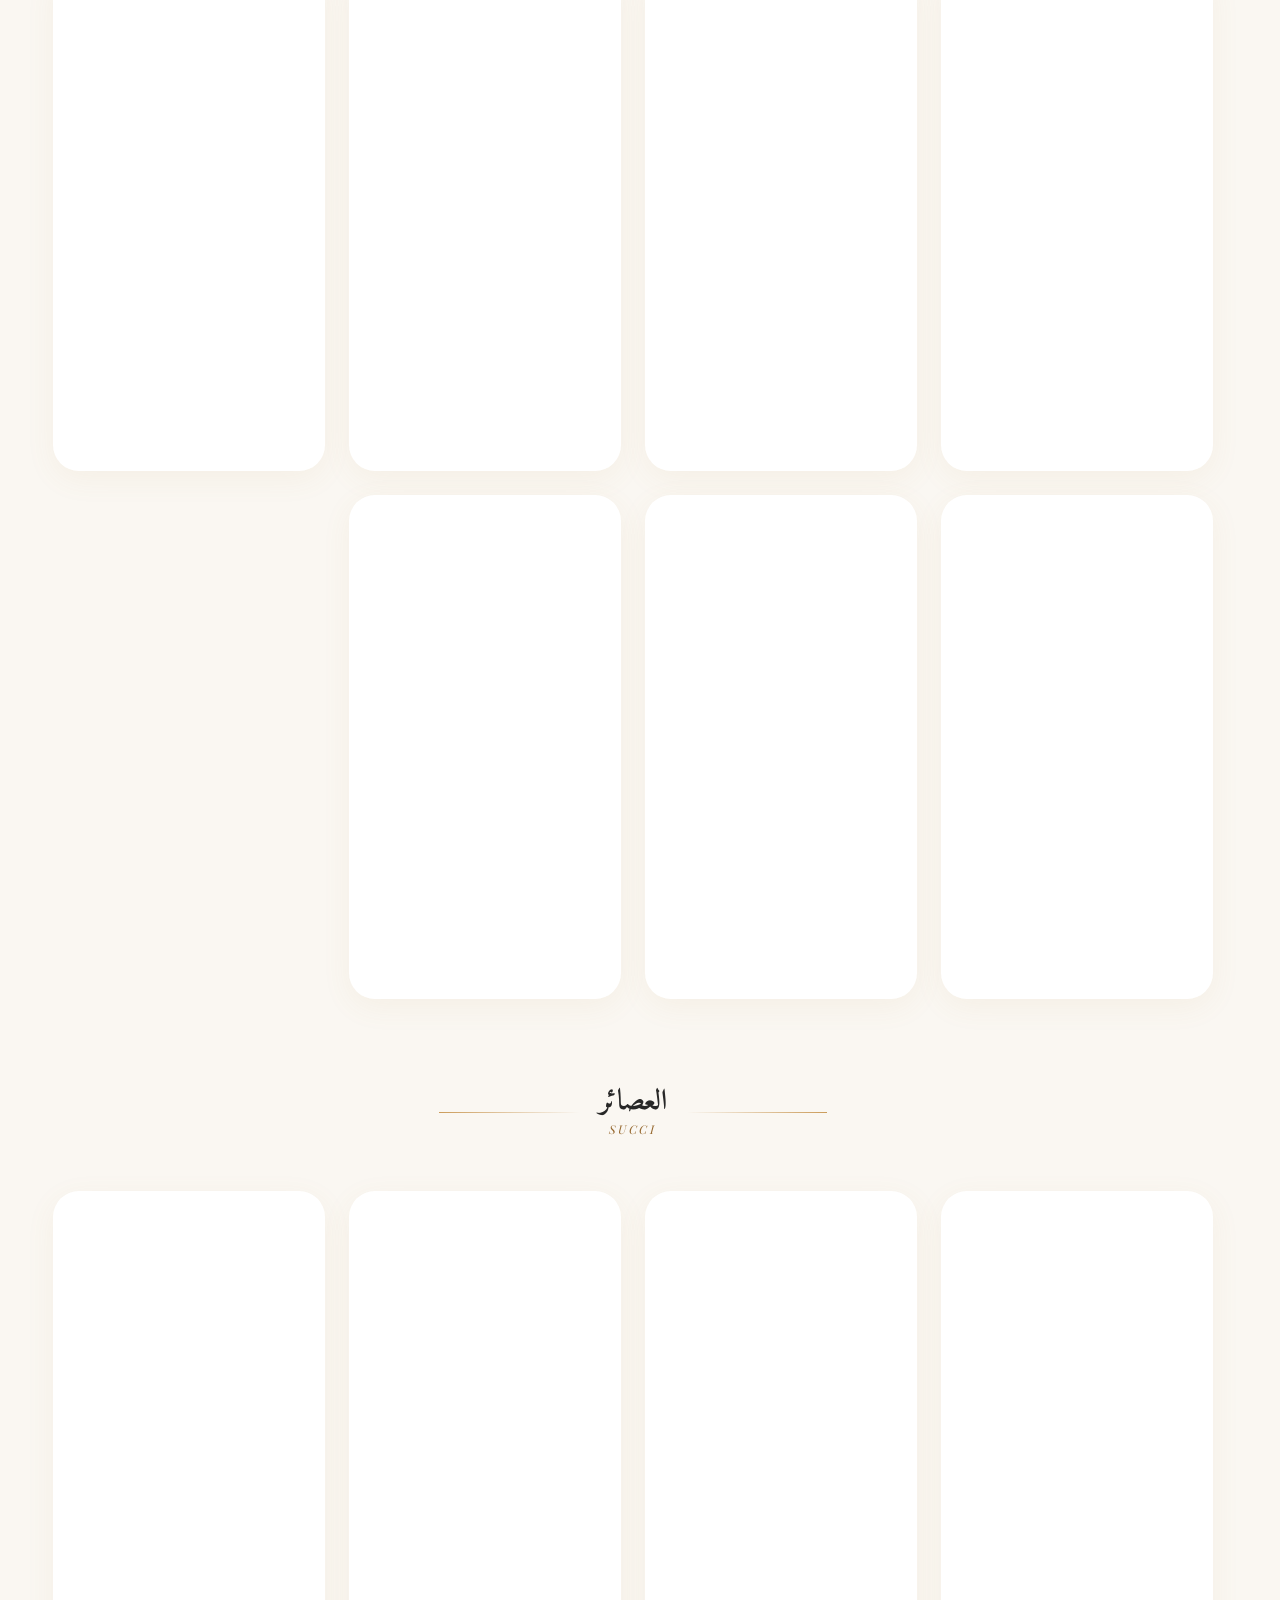
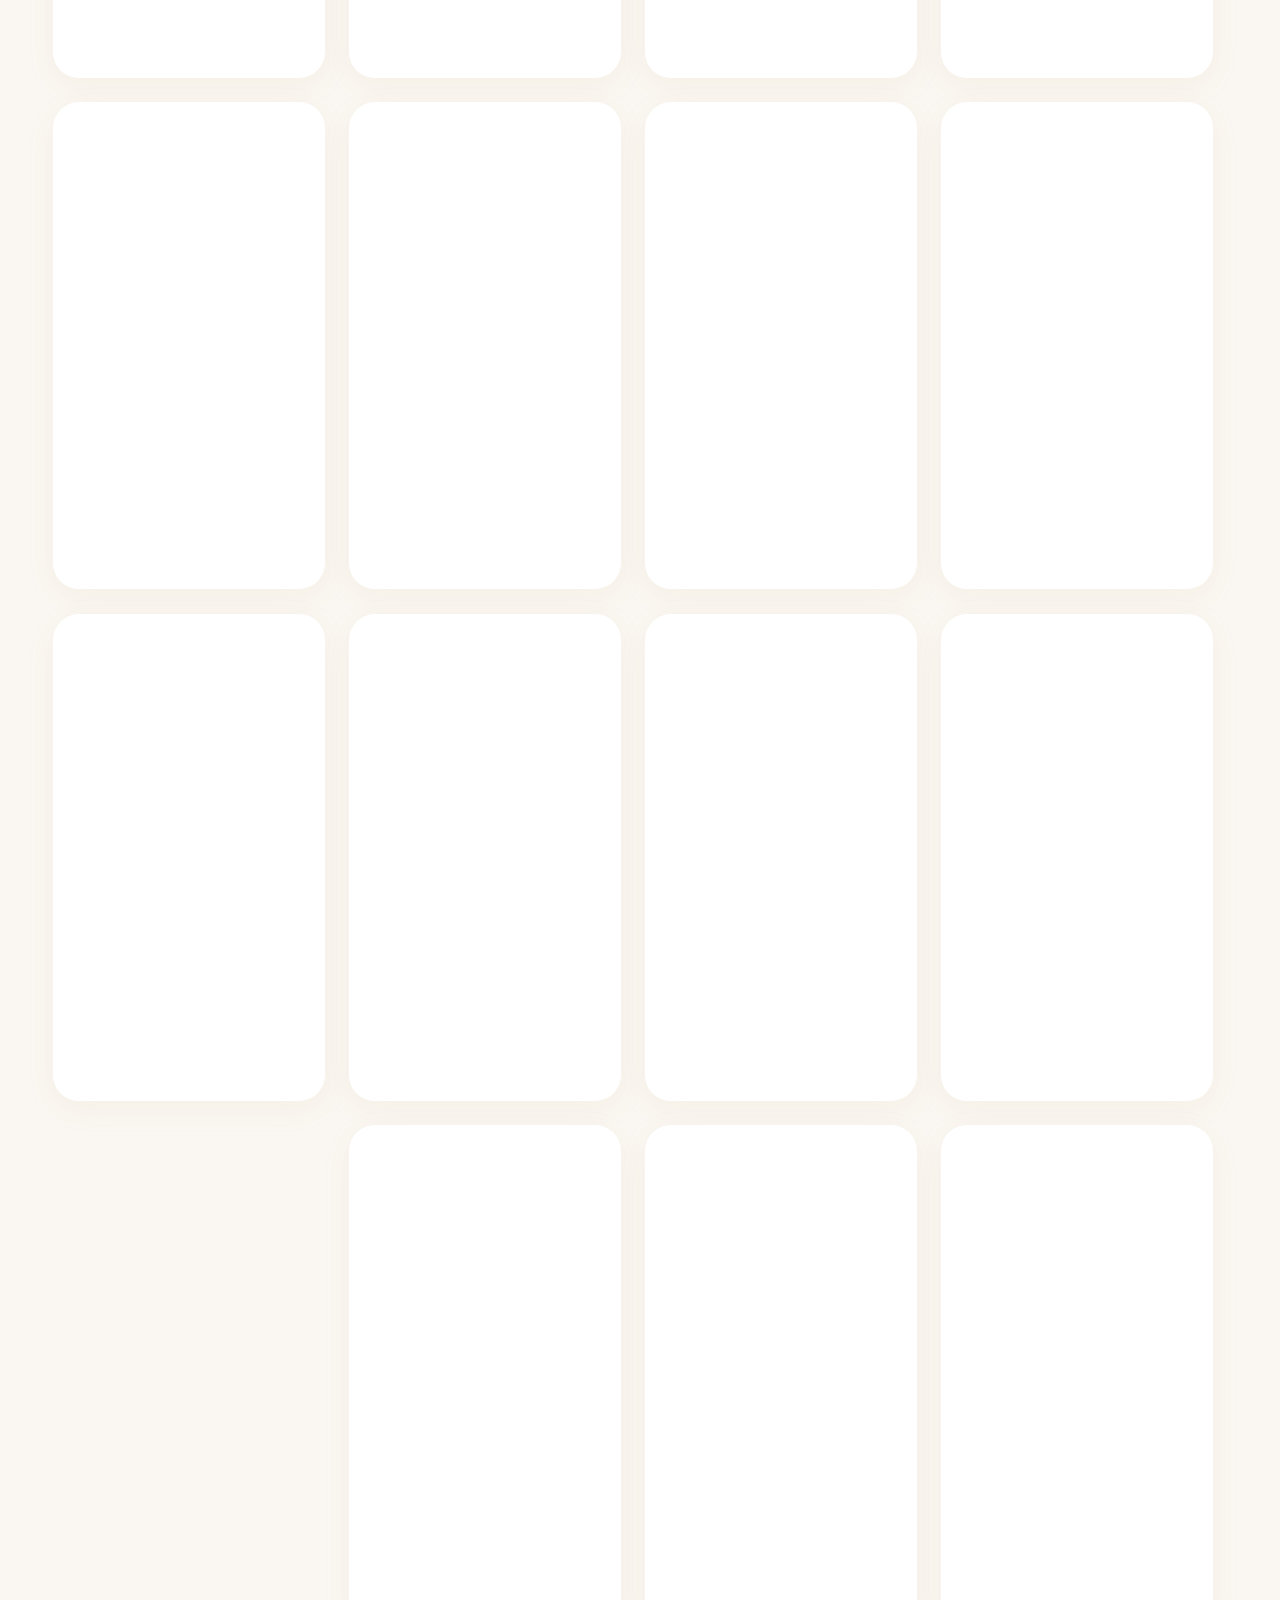
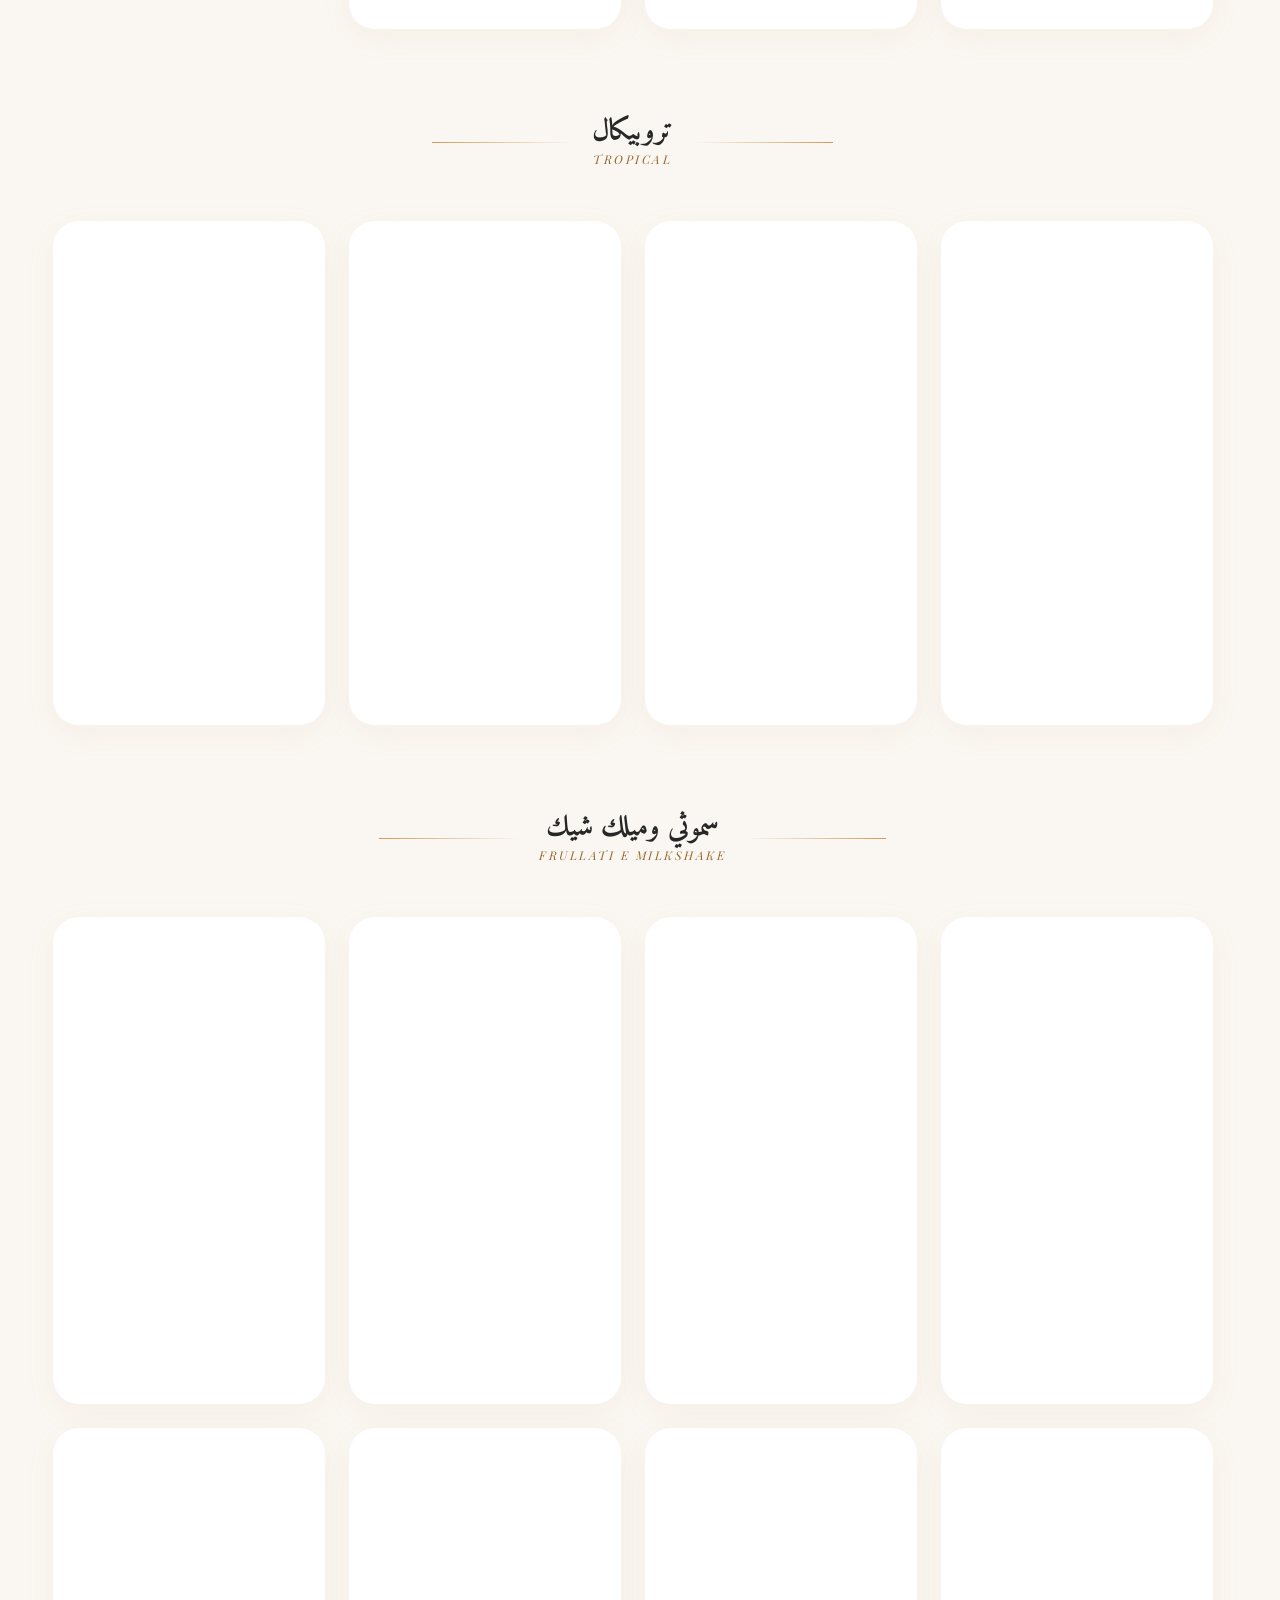
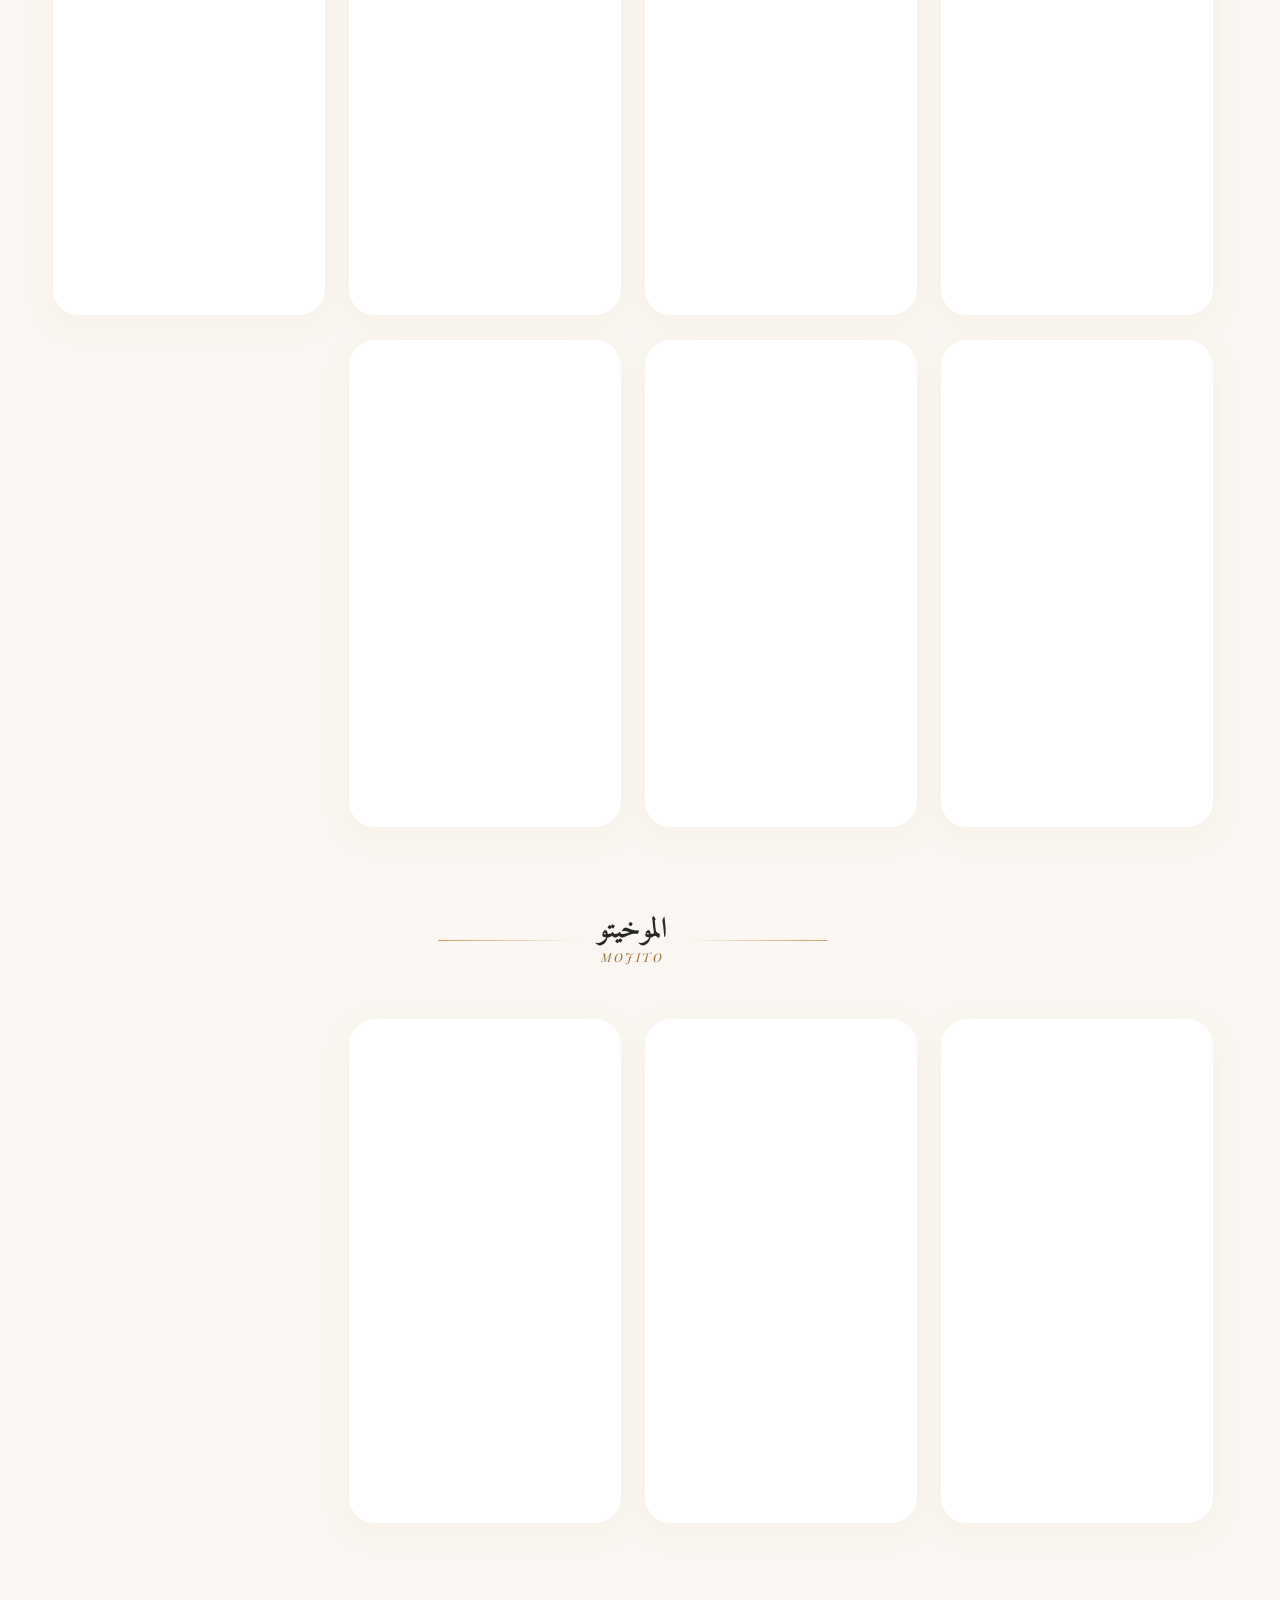
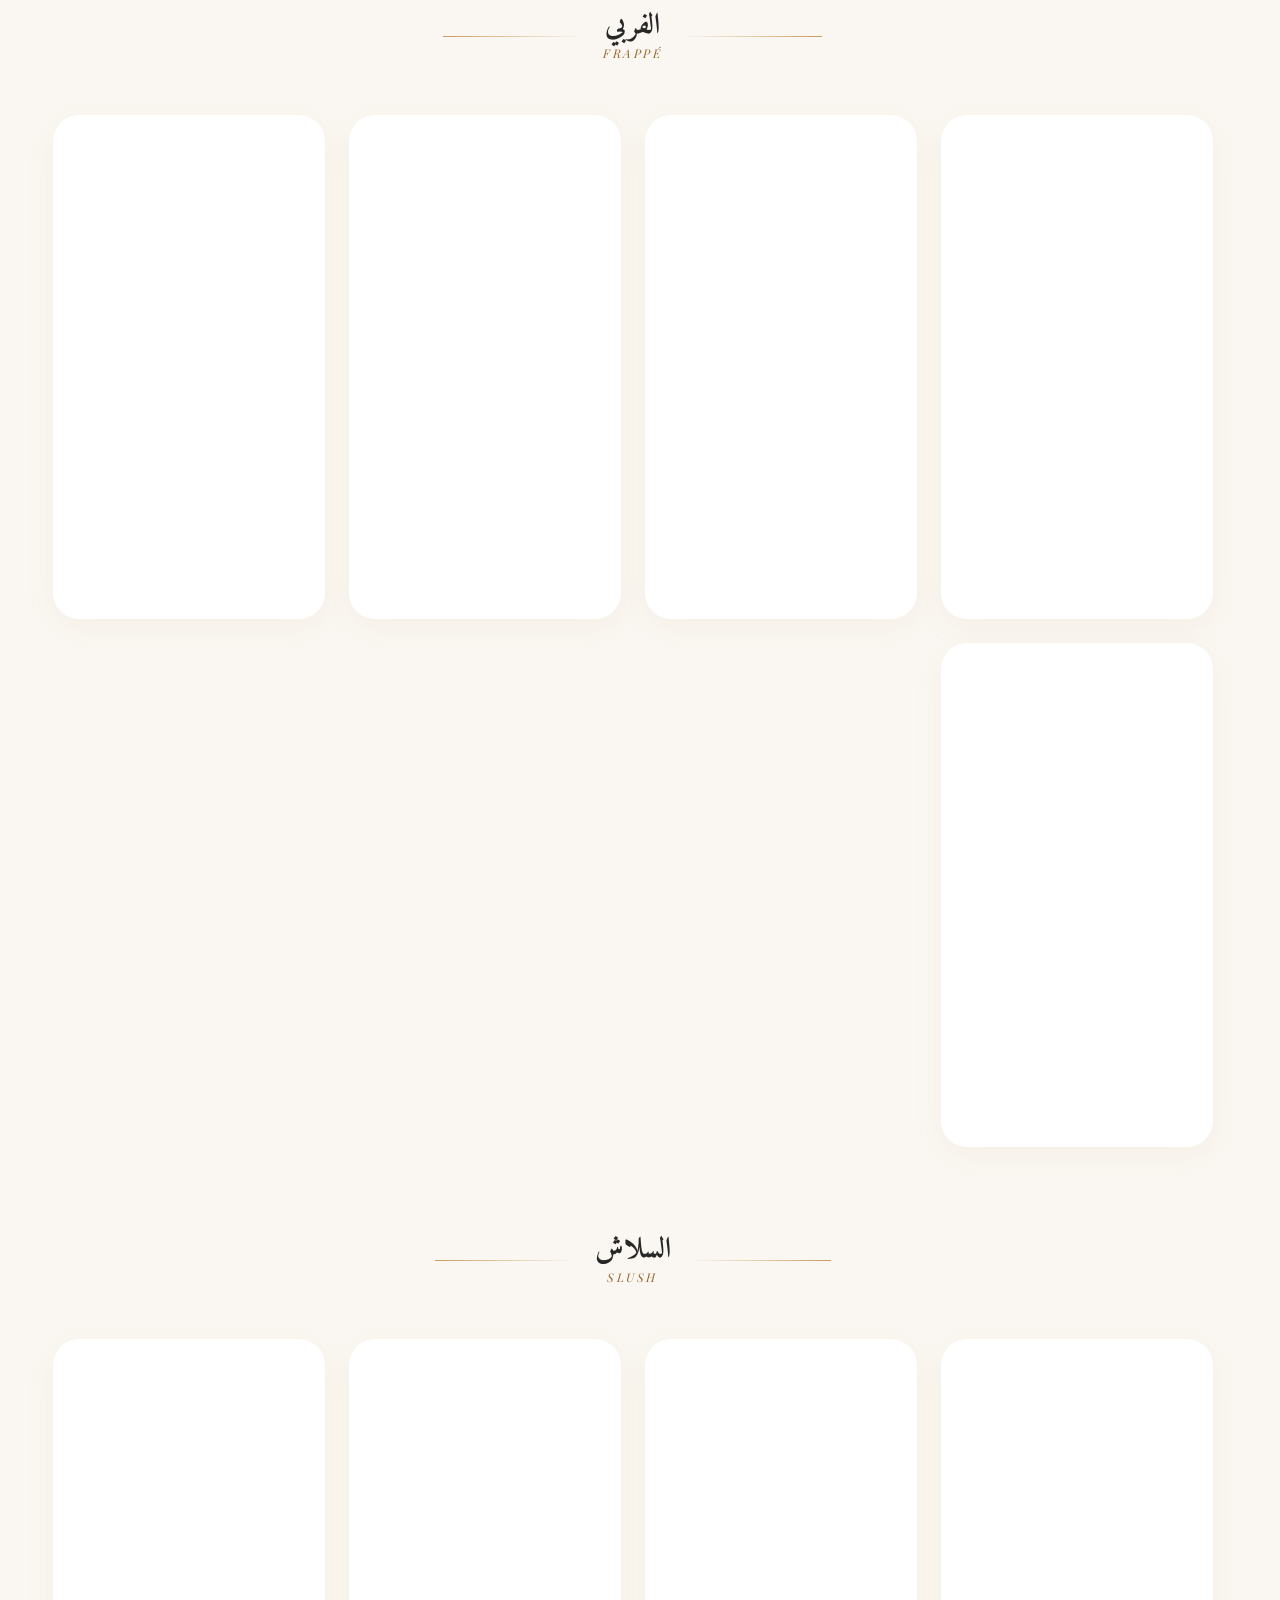
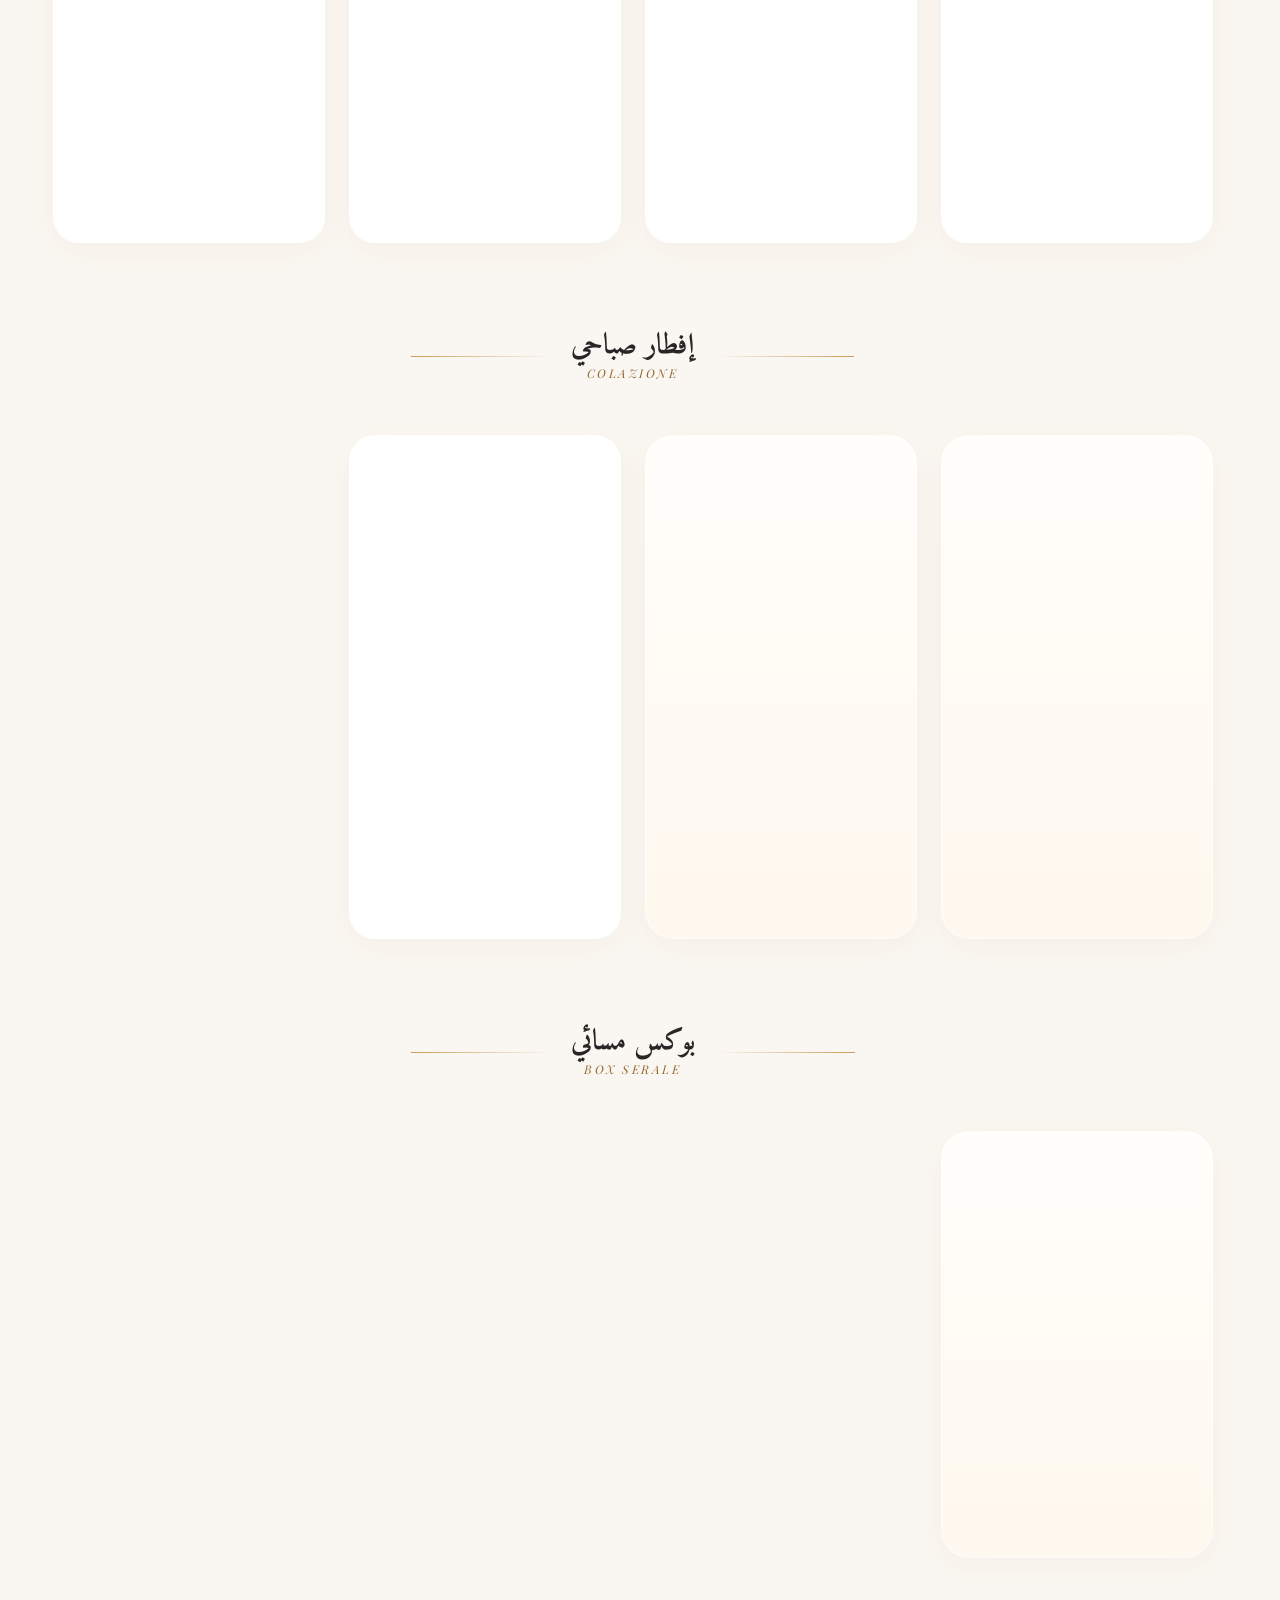
==== commit 3b6ccd82: "Migrate remaining gold tints and recolor legacy backup to logo palette" ====
--- a/cafe.html
+++ b/cafe.html
@@ -69,7 +69,7 @@
         /* Premium Background Textures */
         #bg-canvas{position:fixed;top:0;left:0;width:100%;height:100%;z-index:0;pointer-events:none}
         .bg-t{position:fixed;inset:0;z-index:0;pointer-events:none;opacity:.03;background-image:url("data:image/svg+xml,%3Csvg width='60' height='60' viewBox='0 0 60 60' xmlns='http://www.w3.org/2000/svg'%3E%3Cg fill='none' fill-rule='evenodd'%3E%3Cg fill='%23A07845' fill-opacity='1'%3E%3Cpath d='M36 34v-4h-2v4h-4v2h4v4h2v-4h4v-2h-4zm0-30V0h-2v4h-4v2h4v4h2V6h4V4h-4zM6 34v-4H4v4H0v2h4v4h2v-4h4v-2H6zM6 4V0H4v4H0v2h4v4h2V6h4V4H6z'/%3E%3C/g%3E%3C/g%3E%3C/svg%3E")}
-        .bg-g{position:fixed;inset:0;z-index:0;pointer-events:none;background:radial-gradient(ellipse at 20% 0%,rgba(160,120,69,.05) 0%,transparent 60%),radial-gradient(ellipse at 80% 100%,rgba(160,120,69,.04) 0%,transparent 50%)}
+        .bg-g{position:fixed;inset:0;z-index:0;pointer-events:none;background:radial-gradient(ellipse at 20% 0%,rgba(186,138,72,.05) 0%,transparent 60%),radial-gradient(ellipse at 80% 100%,rgba(186,138,72,.04) 0%,transparent 50%)}
         .bg-grain{position:fixed;inset:0;z-index:1;pointer-events:none;opacity:.4;background-image:url("data:image/svg+xml,%3Csvg viewBox='0 0 200 200' xmlns='http://www.w3.org/2000/svg'%3E%3Cfilter id='noise'%3E%3CfeTurbulence type='fractalNoise' baseFrequency='0.65' numOctaves='3' stitchTiles='stitch'/%3E%3C/filter%3E%3Crect width='100%25' height='100%25' filter='url(%23noise)' opacity='0.08'/%3E%3C/svg%3E");mix-blend-mode:multiply}
 
         /* Hero Section */
@@ -93,22 +93,22 @@
         .fb{background:var(--wm);border:1px solid var(--bd);padding:12px 24px;border-radius:35px;font-family:'Cairo',sans-serif;font-weight:700;font-size:.8rem;color:var(--t2);cursor:pointer;transition:all .35s cubic-bezier(.4,0,.2,1);flex-shrink:0;position:relative;overflow:hidden;display:flex;align-items:center;gap:6px}
         .fb::before{content:'';position:absolute;inset:0;background:linear-gradient(135deg,var(--gold),var(--gold-l));opacity:0;transition:opacity .35s;border-radius:35px}
         .fb span{position:relative;z-index:1}.fb .ar{font-size:.8rem}.fb .it{font-size:.62rem;font-weight:600;color:var(--t3);opacity:1}
-        .fb.on{border-color:transparent;box-shadow:0 12px 30px rgba(160,120,69,.3);transform:scale(1.08)}.fb.on::before{opacity:1}.fb.on span{color:#fff}.fb.on .it{color:rgba(255,255,255,.9)}
+        .fb.on{border-color:transparent;box-shadow:0 12px 30px rgba(186,138,72,.3);transform:scale(1.08)}.fb.on::before{opacity:1}.fb.on span{color:#fff}.fb.on .it{color:rgba(255,255,255,.9)}
         .fb:disabled{opacity:.6;cursor:default}
 
         .shd{grid-column:1/-1;text-align:center;padding:90px 0 20px;opacity:0;transform:translateY(15px);animation:hI .8s ease forwards}
         @keyframes hI{to{opacity:1;transform:translateY(0)}}
         .sti{font-family:'Amiri',serif;font-size:2.8rem;font-weight:600;font-style:italic;background:linear-gradient(135deg,var(--espresso),var(--gold-d));-webkit-background-clip:text;-webkit-text-fill-color:transparent;letter-spacing:4px;margin-bottom:8px}        .sta{font-family:'Cairo',sans-serif;font-size:.9rem;font-weight:700;color:var(--gold-d);letter-spacing:5px;margin-bottom:18px;text-transform:uppercase}
-        .so{display:flex;align-items:center;justify-content:center;gap:14px}.sol{width:70px;height:1px;background:linear-gradient(90deg,transparent,var(--gold),transparent)}.sod{width:8px;height:8px;background:var(--gold);transform:rotate(45deg);flex-shrink:0;box-shadow:0 0 10px rgba(160,120,69,.4)}
+        .so{display:flex;align-items:center;justify-content:center;gap:14px}.sol{width:70px;height:1px;background:linear-gradient(90deg,transparent,var(--gold),transparent)}.sod{width:8px;height:8px;background:var(--gold);transform:rotate(45deg);flex-shrink:0;box-shadow:0 0 10px rgba(186,138,72,.4)}
 
         .sec-desc{grid-column:1/-1;text-align:center;margin:5px auto 40px;max-width:90%;opacity:0;transform:translateY(10px);animation:hI .8s ease forwards .2s}
-        .sec-desc span{display:inline-block;font-family:'Cairo',sans-serif;font-size:.9rem;font-weight:600;color:var(--espresso);background:linear-gradient(135deg,rgba(160,120,69,.08),rgba(160,120,69,.03));border:1px solid rgba(160,120,69,.2);padding:14px 32px;border-radius:50px;box-shadow:0 5px 20px rgba(160,120,69,.08);line-height:1.6;letter-spacing:.5px}
+        .sec-desc span{display:inline-block;font-family:'Cairo',sans-serif;font-size:.9rem;font-weight:600;color:var(--espresso);background:linear-gradient(135deg,rgba(186,138,72,.08),rgba(186,138,72,.03));border:1px solid rgba(186,138,72,.2);padding:14px 32px;border-radius:50px;box-shadow:0 5px 20px rgba(186,138,72,.08);line-height:1.6;letter-spacing:.5px}
         .sec-desc span::before,.sec-desc span::after{content:'✦';color:var(--gold);font-size:.7rem;margin:0 10px;vertical-align:middle}
 
         .sub-hdr{grid-column:1/-1;display:flex;align-items:center;justify-content:center;gap:20px;margin:65px 0 30px;opacity:0;animation:hI .8s ease forwards;position:relative}
         .sub-hdr .sub-line{height:1px;width:80px;background:linear-gradient(90deg,transparent,var(--gold-s));flex-shrink:0}
         .sub-hdr .sub-line.right{background:linear-gradient(90deg,var(--gold-s),transparent)}
-        .sub-hdr .sub-dot{width:6px;height:6px;background:var(--gold);transform:rotate(45deg);box-shadow:0 0 8px rgba(160,120,69,.3)}
+        .sub-hdr .sub-dot{width:6px;height:6px;background:var(--gold);transform:rotate(45deg);box-shadow:0 0 8px rgba(186,138,72,.3)}
         .sub-hdr .sub-badge{display:flex;flex-direction:column;align-items:center;gap:4px;position:relative}
         .sub-hdr .sub-ar{font-family:'Amiri',serif;font-size:1.7rem;font-weight:700;color:var(--espresso);line-height:1}
         .sub-hdr .sub-it{font-family:'Playfair Display',serif;font-size:.75rem;font-style:italic;color:var(--gold-d);letter-spacing:2.5px;text-transform:uppercase}
@@ -117,7 +117,7 @@
 
         .grd{display:grid;grid-template-columns:repeat(2,1fr);gap:16px;padding:10px 16px 60px;max-width:1200px;margin:0 auto;position:relative;z-index:10;align-items:stretch;transition:opacity .3s ease, transform .3s ease}
         .card{background:var(--cd);border:1px solid rgba(255,255,255,.6);border-radius:24px;overflow:hidden;box-shadow:var(--sh-s);cursor:pointer;display:flex;flex-direction:column;transition:transform .5s cubic-bezier(.4,0,.2,1),box-shadow .5s;opacity:0;transform:translateY(25px);animation:cI .6s ease forwards;position:relative;content-visibility:auto;contain-intrinsic-size:auto 360px}
-        .card::before{content:'';position:absolute;inset:0;border-radius:24px;padding:1px;background:linear-gradient(135deg,rgba(160,120,69,.3),transparent);-webkit-mask:linear-gradient(#fff 0 0) content-box,linear-gradient(#fff 0 0);-webkit-mask-composite:xor;mask-composite:exclude;opacity:0;transition:opacity .4s;z-index:1;pointer-events:none}
+        .card::before{content:'';position:absolute;inset:0;border-radius:24px;padding:1px;background:linear-gradient(135deg,rgba(186,138,72,.3),transparent);-webkit-mask:linear-gradient(#fff 0 0) content-box,linear-gradient(#fff 0 0);-webkit-mask-composite:xor;mask-composite:exclude;opacity:0;transition:opacity .4s;z-index:1;pointer-events:none}
         .card:hover{transform:translateY(-10px);box-shadow:var(--sh-g)}
         .card:focus-visible{outline:3px solid var(--gold);outline-offset:4px;transform:translateY(-10px);box-shadow:var(--sh-g)}
         .card:hover::before{opacity:1}
@@ -139,9 +139,9 @@
         .card.is-box .bdy{background:linear-gradient(180deg,#FFF8EE,#FFF)}
         .nar{font-family:'Amiri',serif;font-size:1.2rem;font-weight:700;color:var(--dk);line-height:1.35;margin-bottom:2px}
         .nen{font-family:'Playfair Display',serif;font-size:.65rem;color:var(--t3);font-style:italic;text-transform:uppercase;margin-bottom:8px;letter-spacing:.5px}
-        .prc{font-family:'Cairo',sans-serif;font-weight:800;color:var(--gold-d);font-size:1rem;background:linear-gradient(135deg,#FFFCF5,#FFF8EB);padding:10px 0;border-radius:12px;display:block;width:100%;border:1px solid rgba(160,120,69,.1);box-shadow:0 3px 8px rgba(0,0,0,0.02);margin-top:auto}
-        .cbp{font-family:'Cairo',sans-serif;font-weight:700;font-size:.72rem;color:var(--espresso);background:linear-gradient(135deg,rgba(160,120,69,.08),rgba(160,120,69,.03));padding:8px 4px;border-radius:8px;display:block;width:100%;border:1px solid rgba(160,120,69,.12);text-align:center;line-height:1.5}
-        .po{display:flex;align-items:center;justify-content:center;gap:8px;margin-bottom:6px;padding-bottom:6px;border-bottom:1px solid rgba(160,120,69,.08)}
+        .prc{font-family:'Cairo',sans-serif;font-weight:800;color:var(--gold-d);font-size:1rem;background:linear-gradient(135deg,#FFFCF5,#FFF8EB);padding:10px 0;border-radius:12px;display:block;width:100%;border:1px solid rgba(186,138,72,.1);box-shadow:0 3px 8px rgba(0,0,0,0.02);margin-top:auto}
+        .cbp{font-family:'Cairo',sans-serif;font-weight:700;font-size:.72rem;color:var(--espresso);background:linear-gradient(135deg,rgba(186,138,72,.08),rgba(186,138,72,.03));padding:8px 4px;border-radius:8px;display:block;width:100%;border:1px solid rgba(186,138,72,.12);text-align:center;line-height:1.5}
+        .po{display:flex;align-items:center;justify-content:center;gap:8px;margin-bottom:6px;padding-bottom:6px;border-bottom:1px solid rgba(186,138,72,.08)}
         .pt{font-weight:700;color:var(--t2);font-size:.7rem;display:flex;align-items:center;gap:3px}
         .pt .sz{color:var(--gold-d);font-weight:600;font-size:.65rem;min-width:14px}.pv{color:var(--dk);font-weight:700;font-size:.75rem}
 
@@ -183,7 +183,7 @@
 .dp.dragging{transition:none!important}
 .dp:focus,.dp:focus-visible{outline:none}
 
-.phd{width:40px;height:4px;background:rgba(160,120,69,.15);border-radius:4px;margin:14px auto 0;cursor:grab}
+.phd{width:40px;height:4px;background:rgba(186,138,72,.15);border-radius:4px;margin:14px auto 0;cursor:grab}
 .pcl{position:absolute;top:18px;left:18px;width:38px;height:38px;border-radius:50%;border:none;background:rgba(255,255,255,.95);cursor:pointer;display:flex;align-items:center;justify-content:center;font-size:.9rem;color:var(--dk);transition:all .3s;z-index:5;box-shadow:0 4px 15px rgba(0,0,0,0.08)}
 .pcl:hover{background:var(--dk);color:#fff;transform:rotate(90deg)}
 .pic{width:100%;height:320px;max-height:45vh;background:linear-gradient(145deg,var(--cr),#E8E0D0);display:flex;align-items:center;justify-content:center;overflow:hidden;margin-top:6px;border-radius:32px 32px 0 0;position:relative}
@@ -200,14 +200,14 @@
 .pna{font-family:'Amiri',serif;font-size:2.6rem;font-weight:700;color:var(--espresso);line-height:1.3;margin-bottom:8px;opacity:0;transform:translateY(18px)}.dp.on .pna{animation:pU .55s cubic-bezier(.19,1,.22,1) .12s forwards}
 .pni{font-family:'Playfair Display',serif;font-size:1rem;color:var(--t3);font-style:italic;letter-spacing:1.5px;margin-bottom:12px;opacity:0;transform:translateY(12px)}.dp.on .pni{animation:pU .55s cubic-bezier(.19,1,.22,1) .18s forwards}
 .pds{font-family:'Cairo',sans-serif;font-size:.9rem;font-weight:400;color:var(--t2);line-height:1.6;margin-bottom:8px;opacity:0;transform:translateY(10px)}.dp.on .pds{animation:pU .55s cubic-bezier(.19,1,.22,1) .22s forwards}
-.pnt{background:linear-gradient(135deg,rgba(160,120,69,.04),rgba(160,120,69,.01));border:1px solid rgba(160,120,69,.1);border-radius:16px;padding:16px 20px;margin-bottom:20px;text-align:center;opacity:0;transform:translateY(12px)}.dp.on .pnt{animation:pU .55s cubic-bezier(.19,1,.22,1) .26s forwards}
+.pnt{background:linear-gradient(135deg,rgba(186,138,72,.04),rgba(186,138,72,.01));border:1px solid rgba(186,138,72,.1);border-radius:16px;padding:16px 20px;margin-bottom:20px;text-align:center;opacity:0;transform:translateY(12px)}.dp.on .pnt{animation:pU .55s cubic-bezier(.19,1,.22,1) .26s forwards}
 .pnt-t{font-family:'Cairo',sans-serif;font-size:.82rem;font-weight:800;color:var(--dk);line-height:1.5;margin-bottom:8px}
-.pnt-custom{border:1px dashed var(--gold);background:linear-gradient(135deg,rgba(160,120,69,.05),rgba(255,255,255,0))}
+.pnt-custom{border:1px dashed var(--gold);background:linear-gradient(135deg,rgba(186,138,72,.05),rgba(255,255,255,0))}
 .pdc{display:flex;align-items:center;justify-content:center;gap:12px;margin-bottom:24px;opacity:0}.dp.on .pdc{animation:pIs .45s ease .3s forwards}
 .pdl{width:0;height:1.5px;background:var(--gold);transition:width .55s cubic-bezier(.19,1,.22,1) .32s}.dp.on .pdl{width:50px}
 .pdd{width:7px;height:7px;background:var(--gold);transform:rotate(45deg) scale(0);transition:transform .4s cubic-bezier(.34,1.56,.64,1) .32s}.dp.on .pdd{transform:rotate(45deg) scale(1)}
 .ppr{font-family:'Cairo',sans-serif;font-weight:800;font-size:1.8rem;color:var(--gold-d);opacity:0;transform:translateY(12px);margin-bottom:24px}.dp.on .ppr{animation:pU .55s cubic-bezier(.19,1,.22,1) .34s forwards}
-.ppb{display:inline-block;background:linear-gradient(135deg,#FFFCF5,#FFF8EB);padding:12px 40px;border-radius:12px;border:1px solid rgba(160,120,69,.08);box-shadow:0 4px 15px rgba(160,120,69,.06)}
+.ppb{display:inline-block;background:linear-gradient(135deg,#FFFCF5,#FFF8EB);padding:12px 40px;border-radius:12px;border:1px solid rgba(186,138,72,.08);box-shadow:0 4px 15px rgba(186,138,72,.06)}
 .pord{margin-top:18px;opacity:0;transform:translateY(12px)}.dp.on .pord{animation:pU .55s cubic-bezier(.19,1,.22,1) .44s forwards}
 .wa-order{display:inline-flex;align-items:center;justify-content:center;gap:10px;width:100%;max-width:340px;margin:0 auto;padding:14px 24px;border-radius:14px;background:linear-gradient(135deg,#25D366,#128C7E);color:#fff;text-decoration:none;font-family:'Cairo',sans-serif;font-weight:800;font-size:.95rem;letter-spacing:.3px;box-shadow:0 8px 22px rgba(37,211,102,.32);transition:transform .2s,box-shadow .2s,filter .2s}
 .wa-order:hover{transform:translateY(-3px);box-shadow:0 12px 28px rgba(37,211,102,.42);filter:brightness(1.04)}
@@ -219,7 +219,7 @@
 .pvi:hover{background:rgba(255,255,255,.9)}.pvn{font-family:'Cairo',sans-serif;font-weight:700;font-size:.95rem;color:var(--dk)}.pvpr{font-family:'Cairo',sans-serif;font-weight:800;font-size:1.05rem;color:var(--gold-d)}
 .pvr{display:flex;justify-content:space-between;align-items:center;background:#fff;padding:12px 16px;border-radius:12px;border:1px solid var(--bd);box-shadow:0 2px 10px rgba(0,0,0,0.02)}
 .vfn{font-family:'Amiri',serif;font-size:1.2rem;font-weight:700;color:var(--dk);flex:1;text-align:right;margin-left:8px}
-.vpc{display:flex;gap:10px}.vpb{display:flex;flex-direction:column;align-items:center;justify-content:center;background:rgba(255,255,255,.8);border:1px solid rgba(160,120,69,.12);border-radius:10px;padding:5px 12px;min-width:60px}
+.vpc{display:flex;gap:10px}.vpb{display:flex;flex-direction:column;align-items:center;justify-content:center;background:rgba(255,255,255,.8);border:1px solid rgba(186,138,72,.12);border-radius:10px;padding:5px 12px;min-width:60px}
 .vsl{font-size:.65rem;color:var(--t2);margin-bottom:2px}.vpv{font-weight:800;color:var(--gold-d);font-size:.95rem}
 .pvs-center{gap:10px}.pvs-center .pvi{justify-content:center;gap:10px;background:#fff;border:1px solid var(--bd)}.pvs-center .pvn{text-align:center;font-family:'Amiri',serif;font-size:1.2rem;color:var(--dk)}.pvs-center .pvpr{font-size:.95rem;color:var(--gold-d)}.pvs-center .sep{color:var(--t3);font-size:.85rem}
 @keyframes pU{to{opacity:1;transform:translateY(0)}}@keyframes pIs{from{opacity:0;transform:scale(.85)}to{opacity:1;transform:scale(1)}}
@@ -277,7 +277,7 @@
         .mft-call-btn svg{width:20px;height:20px;fill:#fff}
         .mft-social{display:flex;justify-content:center;gap:18px;margin-top:25px}
         .mft-social a{width:46px;height:46px;border-radius:50%;background:#fff;border:1px solid var(--bd);display:flex;align-items:center;justify-content:center;color:var(--gold);transition:all .3s ease;box-shadow:0 4px 12px rgba(0,0,0,0.04)}
-        .mft-social a:hover{background:var(--gold);color:#fff;transform:translateY(-5px);box-shadow:0 10px 20px rgba(160,120,69,.3)}
+        .mft-social a:hover{background:var(--gold);color:#fff;transform:translateY(-5px);box-shadow:0 10px 20px rgba(186,138,72,.3)}
         .mft-social svg{width:20px;height:20px;fill:currentColor}
         .mft-hours span{font-weight:700;color:var(--espresso)}
         .mft-copy{font-size:.8rem;color:var(--t3);margin-top:40px;letter-spacing:1px;border-top:1px solid var(--bd);padding-top:30px}
--- a/cart.css
+++ b/cart.css
@@ -20,10 +20,10 @@
   border:0;border-radius:14px;cursor:pointer;
   font-family:'Cairo',sans-serif;font-size:.88rem;font-weight:800;
   background:linear-gradient(135deg,var(--kh-gold),var(--kh-gold-l));
-  color:#fff;box-shadow:0 6px 16px rgba(160,120,69,.28);
+  color:#fff;box-shadow:0 6px 16px rgba(186,138,72,.28);
   transition:transform .16s, filter .16s, box-shadow .16s;
 }
-.kh-add:hover{filter:brightness(1.06);box-shadow:0 9px 22px rgba(160,120,69,.36)}
+.kh-add:hover{filter:brightness(1.06);box-shadow:0 9px 22px rgba(186,138,72,.36)}
 .kh-add:active{transform:scale(.97)}
 .kh-add:focus-visible{outline:3px solid var(--kh-espresso);outline-offset:2px}
 .kh-add[data-has="0"]{display:none}
@@ -49,7 +49,7 @@
   border-radius:99px;background:var(--kh-gold);color:#fff;
   font-family:'Cairo',sans-serif;font-size:.72rem;font-weight:800;
   display:flex;align-items:center;justify-content:center;
-  box-shadow:0 3px 10px rgba(160,120,69,.5);
+  box-shadow:0 3px 10px rgba(186,138,72,.5);
 }
 .kh-pulse{animation:khPulse .45s ease}
 @keyframes khPulse{0%{transform:scale(1)}40%{transform:scale(1.22)}100%{transform:scale(1)}}
@@ -106,7 +106,7 @@
   display:flex;gap:12px;align-items:center;
   background:#fff;border:1px solid var(--kh-bd);border-radius:16px;
   padding:11px 12px;margin-bottom:10px;
-  box-shadow:0 3px 12px rgba(160,120,69,.06);
+  box-shadow:0 3px 12px rgba(186,138,72,.06);
   animation:khIn .28s ease both;
 }
 @keyframes khIn{from{opacity:0;transform:translateY(-8px)}to{opacity:1;transform:none}}
@@ -163,7 +163,7 @@
   transition:border-color .16s, box-shadow .16s;
 }
 .kh-f input:focus,.kh-f textarea:focus,.kh-f select:focus{
-  outline:none;border-color:var(--kh-gold);box-shadow:0 0 0 4px rgba(160,120,69,.14);
+  outline:none;border-color:var(--kh-gold);box-shadow:0 0 0 4px rgba(186,138,72,.14);
 }
 .kh-f input::placeholder,.kh-f textarea::placeholder{color:#B7AFA6}
 .kh-f textarea{resize:vertical;min-height:64px}
@@ -183,7 +183,7 @@
 .kh-pay label:has(input:checked),
 .kh-pay label.sel{
   border-color:var(--kh-gold);background:#FFF9F1;color:var(--kh-gold-d);
-  box-shadow:0 0 0 3px rgba(160,120,69,.12);
+  box-shadow:0 0 0 3px rgba(186,138,72,.12);
 }
 .kh-pay input:focus-visible + .kh-pe{outline:2px solid var(--kh-espresso);outline-offset:3px;border-radius:4px}
 
@@ -204,7 +204,7 @@
   width:100%;margin-top:12px;padding:15px 18px;border:0;border-radius:16px;cursor:pointer;
   background:linear-gradient(135deg,var(--kh-gold),var(--kh-gold-l));
   color:#fff;font-family:'Cairo',sans-serif;font-size:1rem;font-weight:800;
-  box-shadow:0 9px 24px rgba(160,120,69,.34);
+  box-shadow:0 9px 24px rgba(186,138,72,.34);
   display:flex;align-items:center;justify-content:center;gap:9px;
   transition:transform .16s, filter .16s;
 }
@@ -293,7 +293,7 @@
 }
 .kh-search input::placeholder{color:#A79E94;font-weight:600}
 .kh-search input:focus{
-  border-color:var(--kh-gold);box-shadow:0 0 0 3px rgba(160,120,69,.13);width:212px;
+  border-color:var(--kh-gold);box-shadow:0 0 0 3px rgba(186,138,72,.13);width:212px;
 }
 .kh-search input::-webkit-search-cancel-button{-webkit-appearance:none;appearance:none;cursor:pointer}
 .kh-nores{
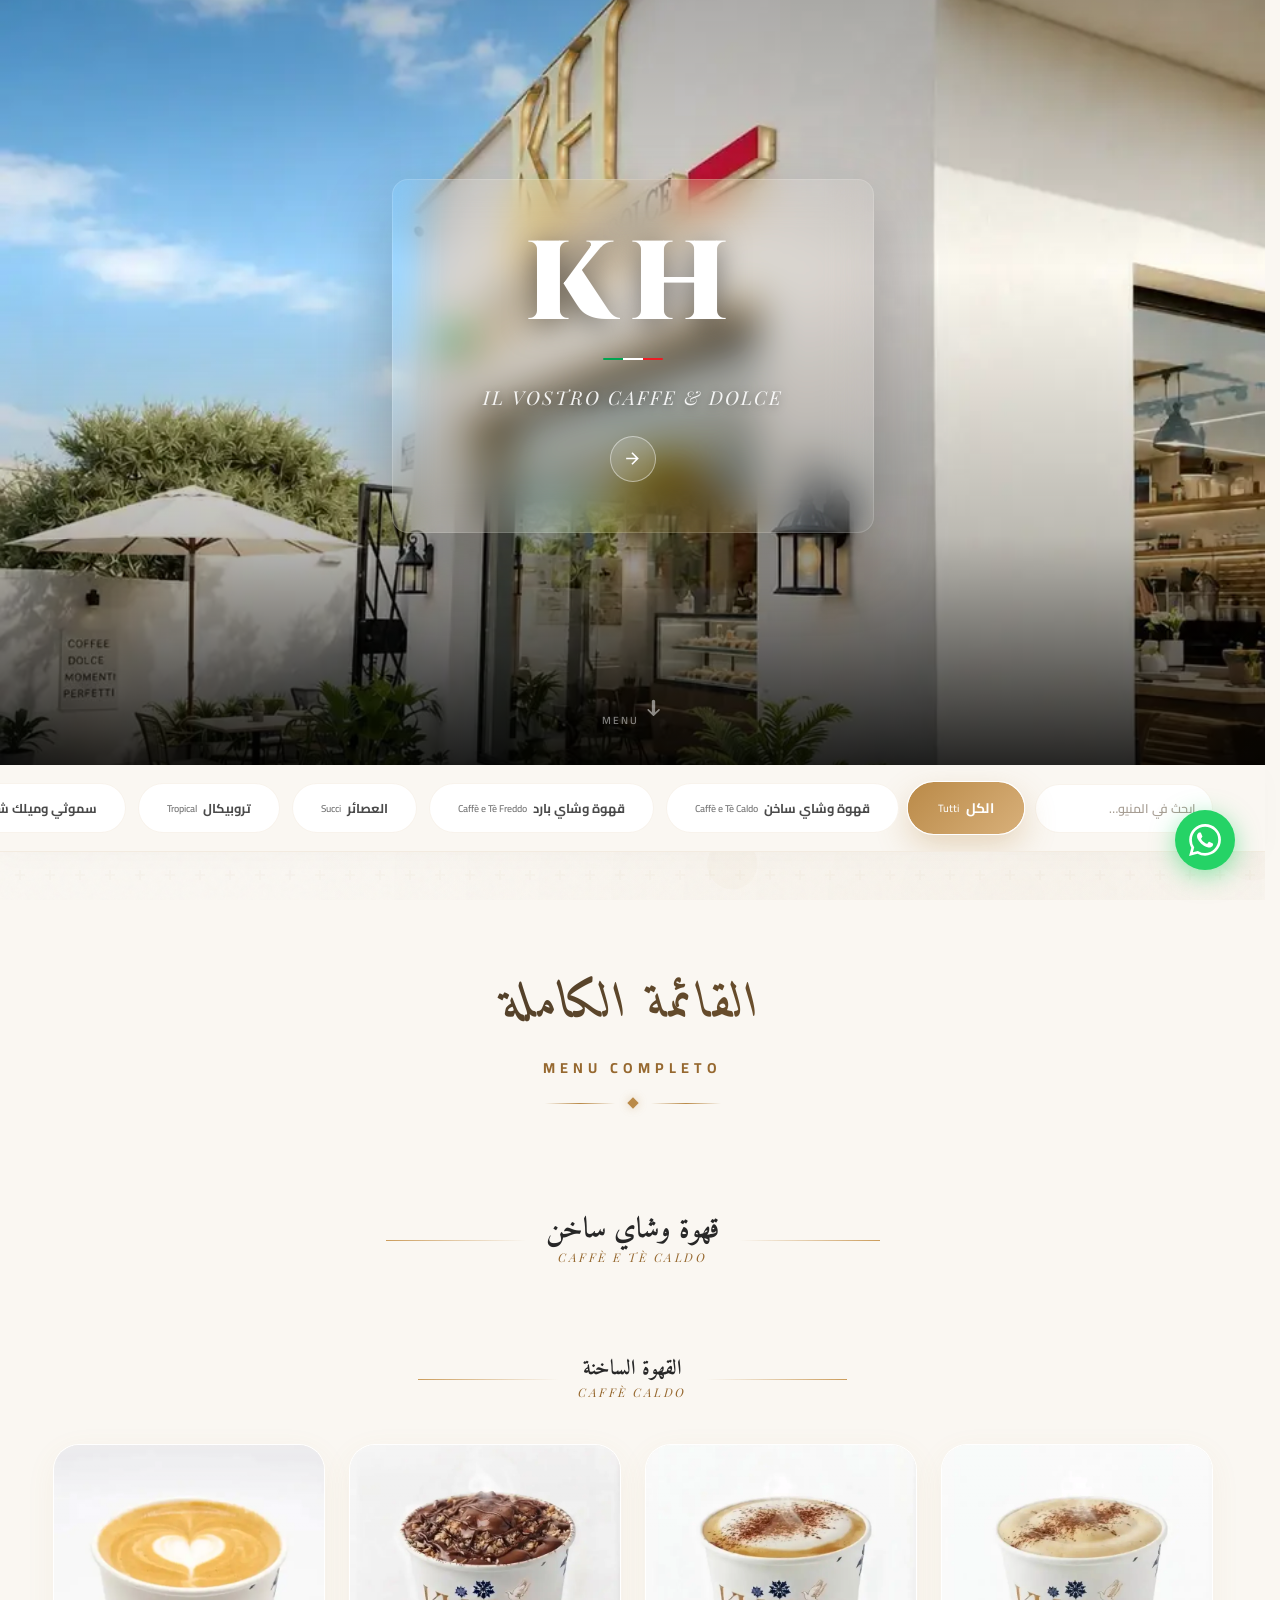
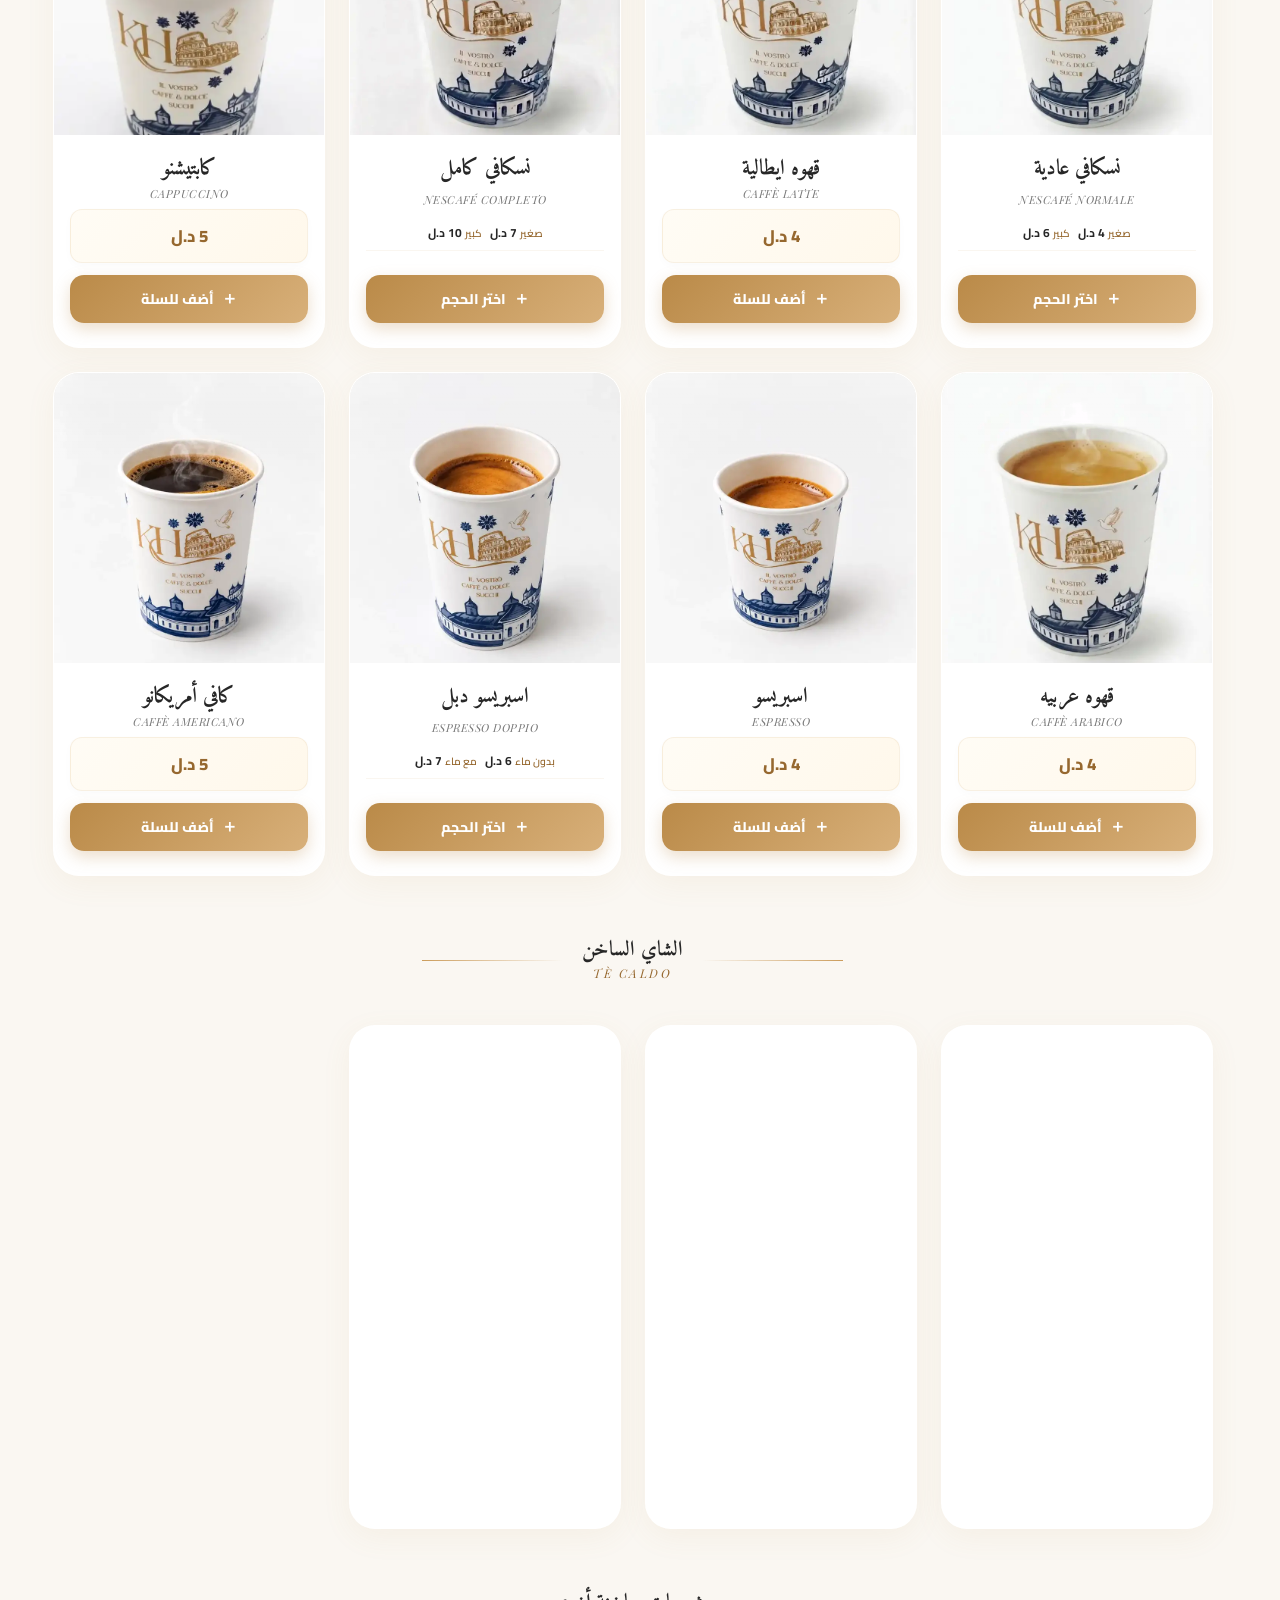
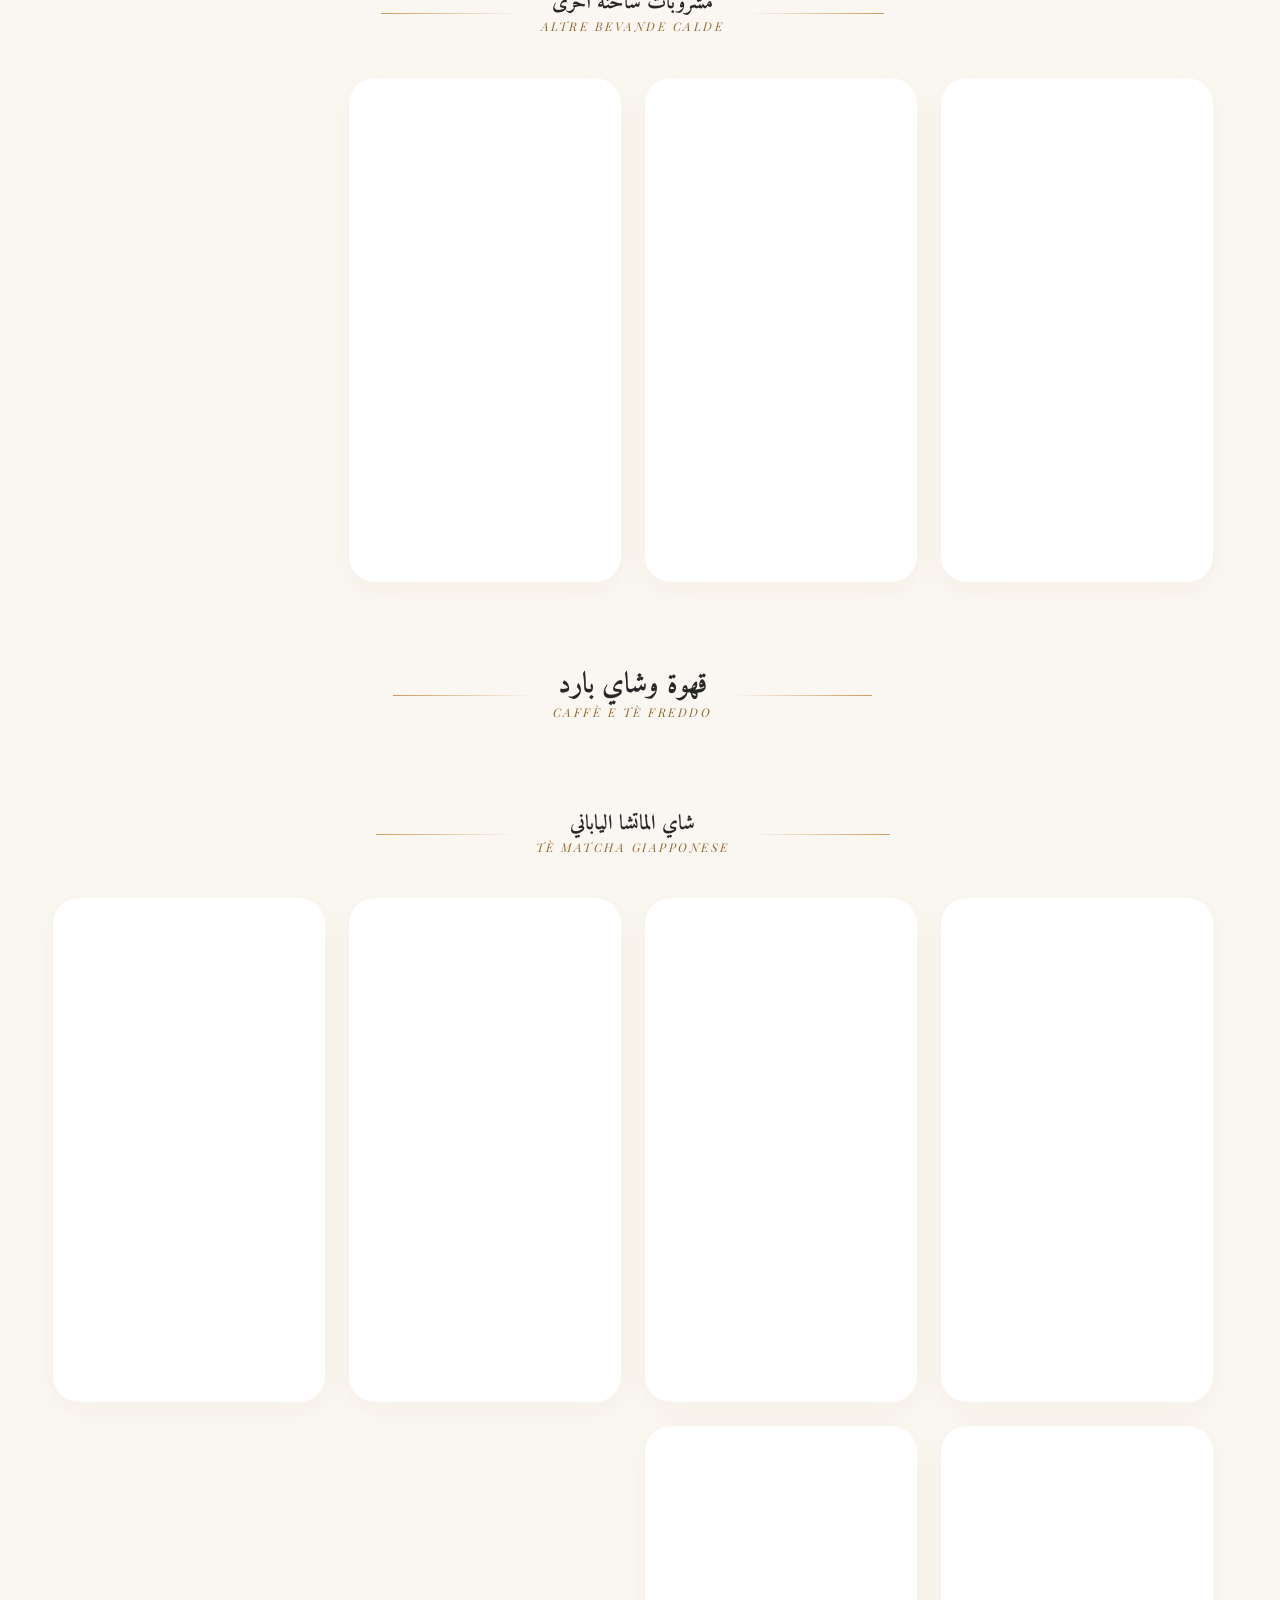
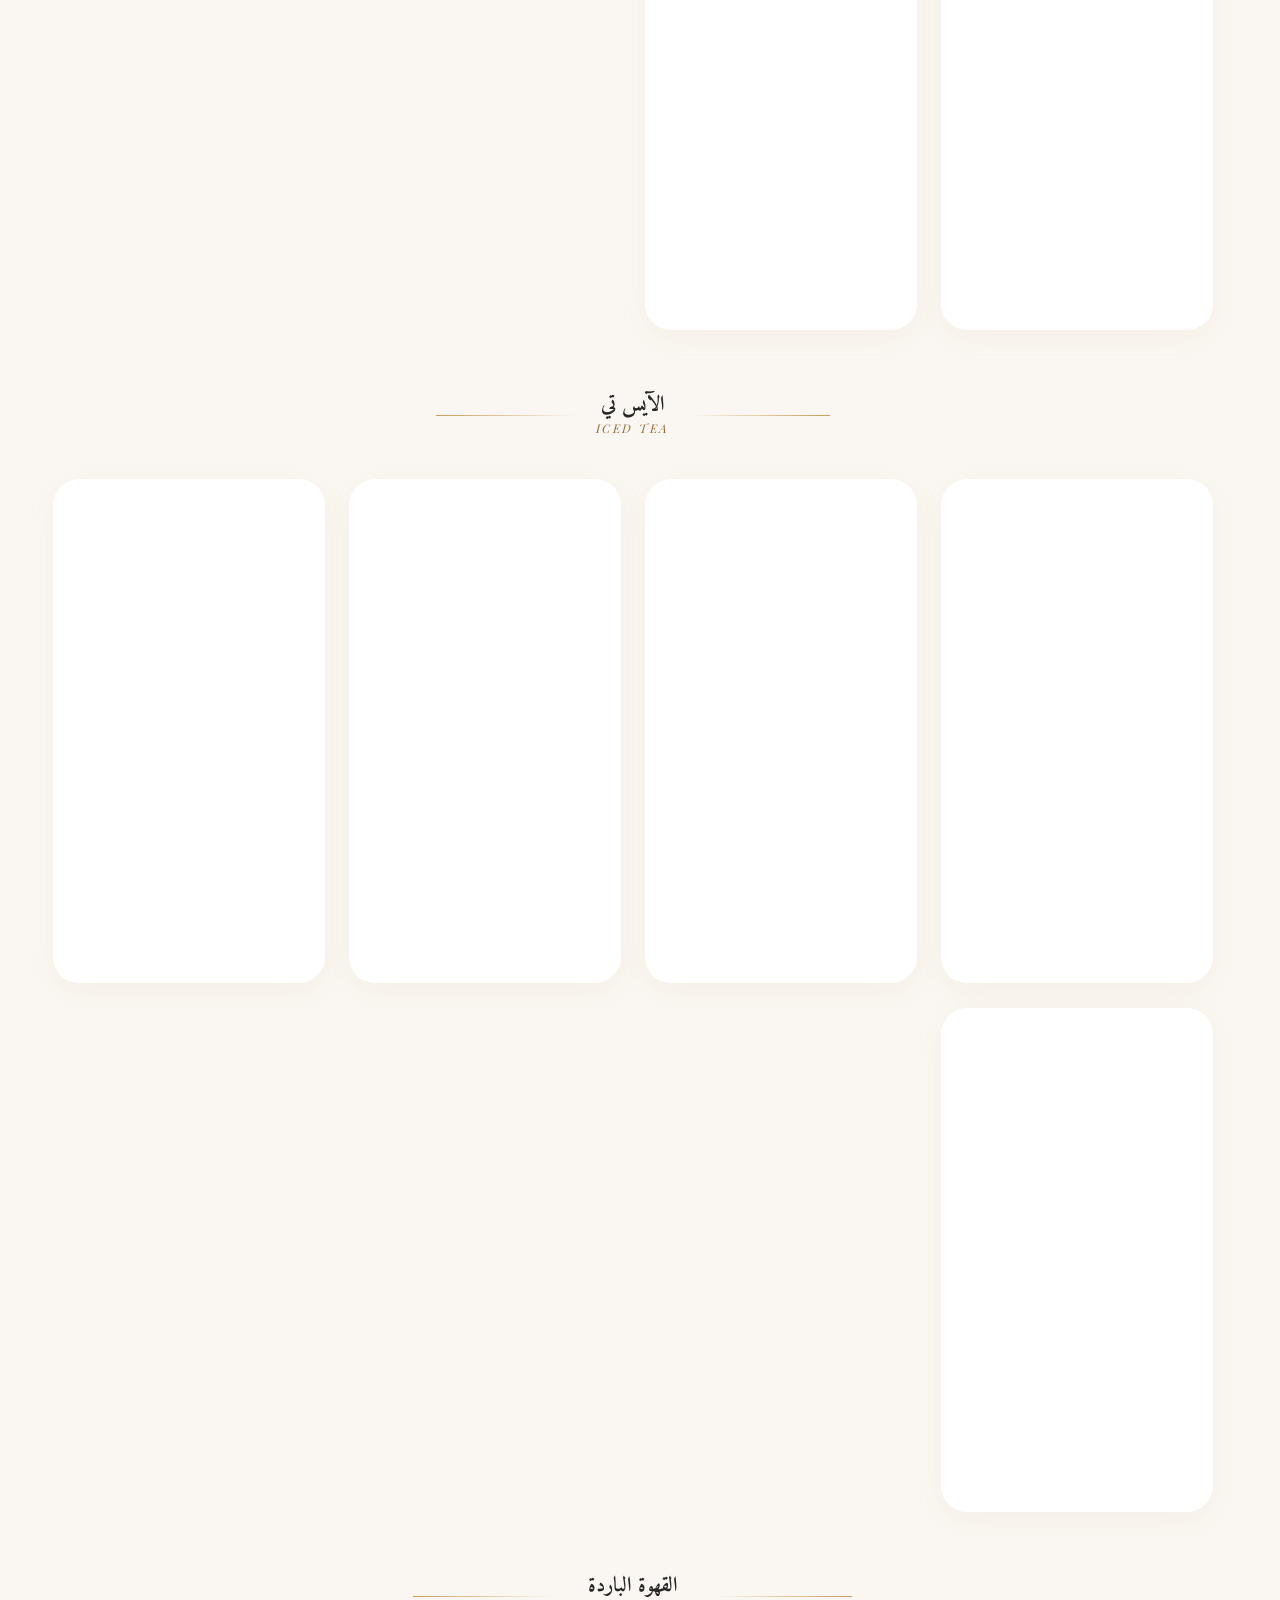
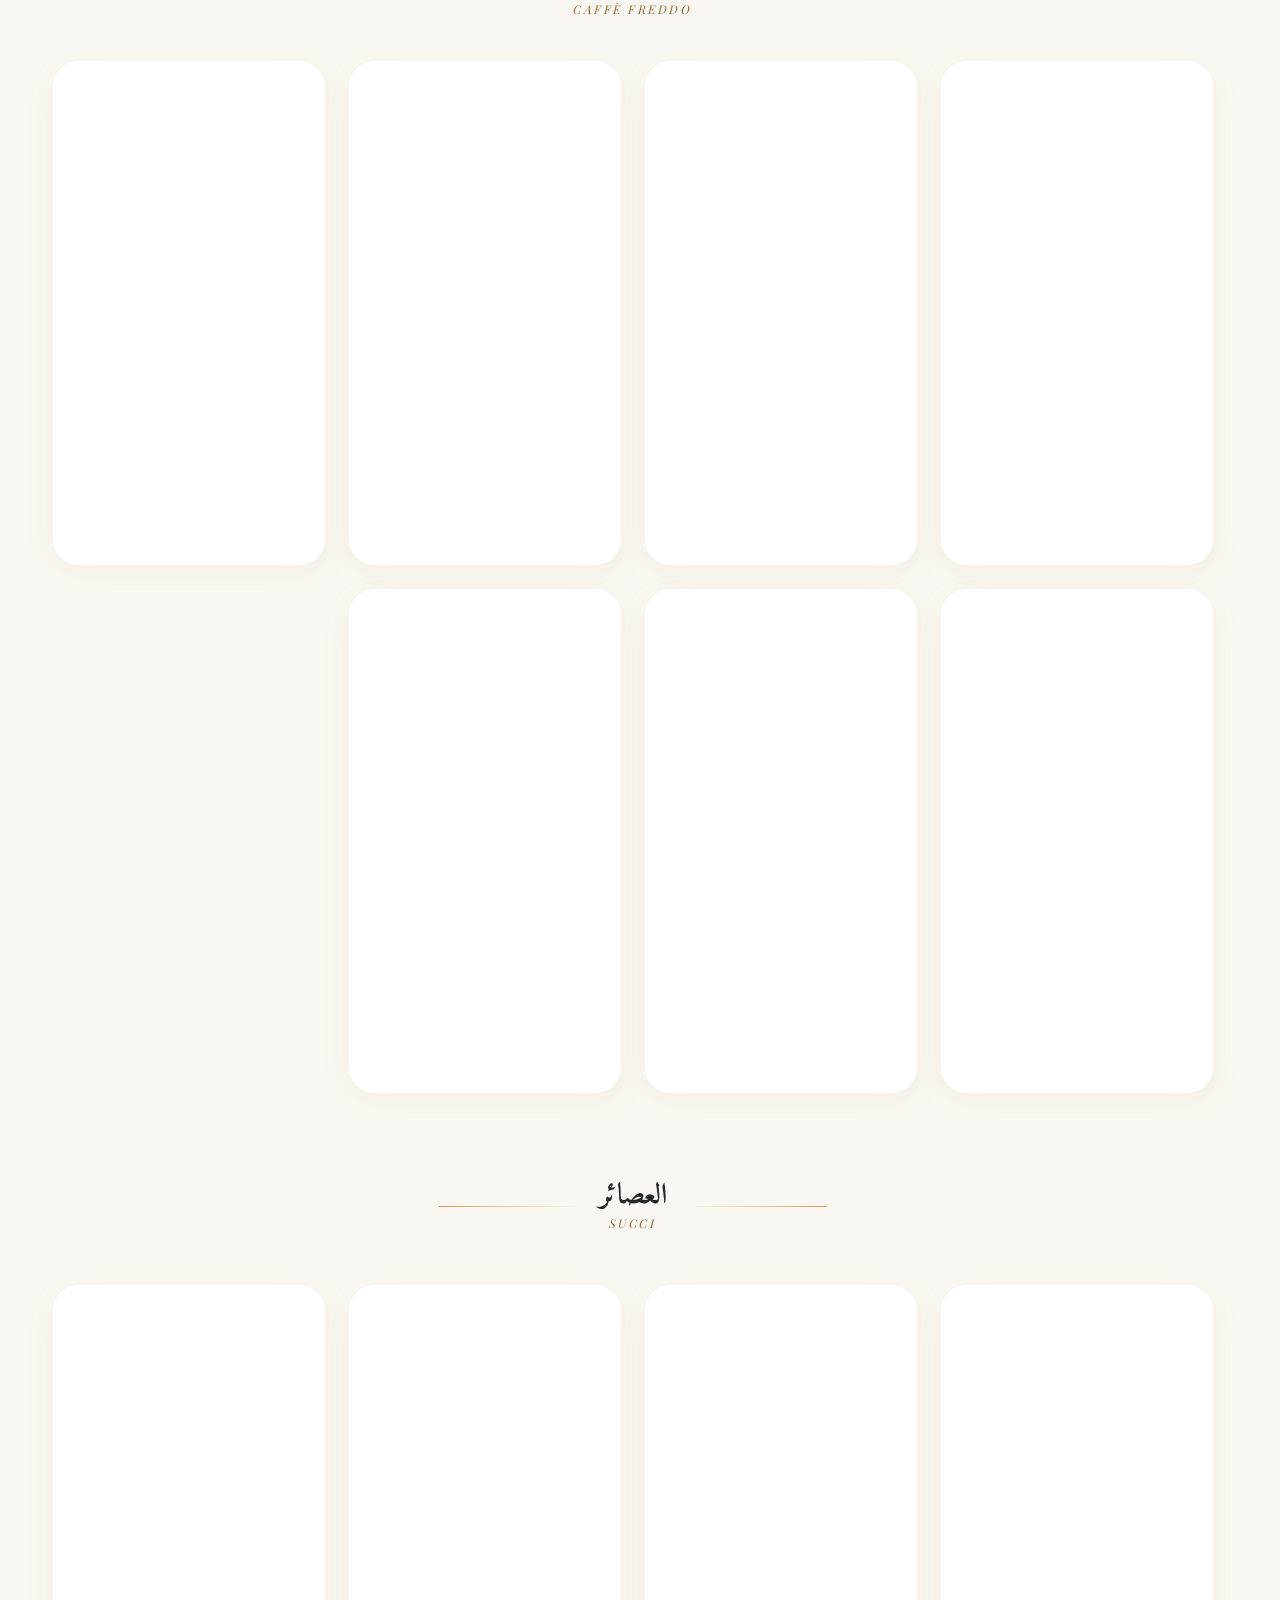
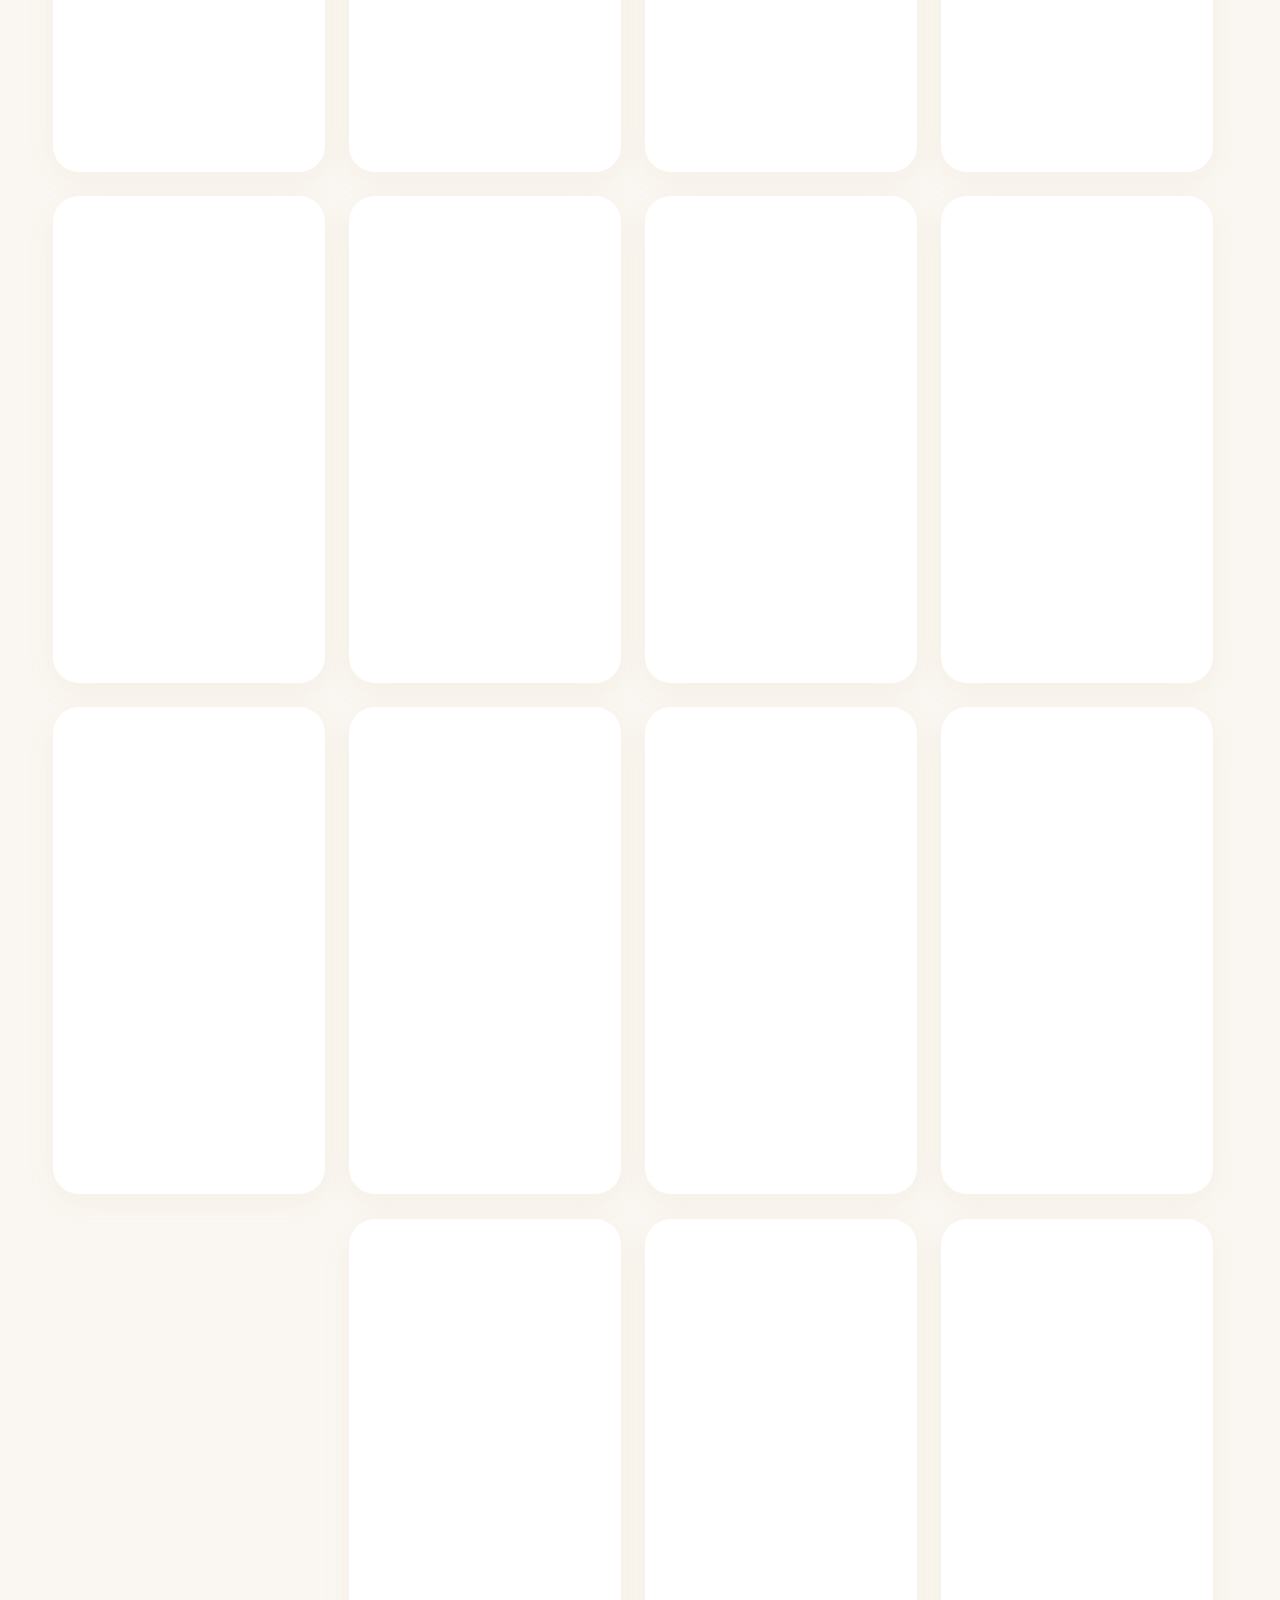
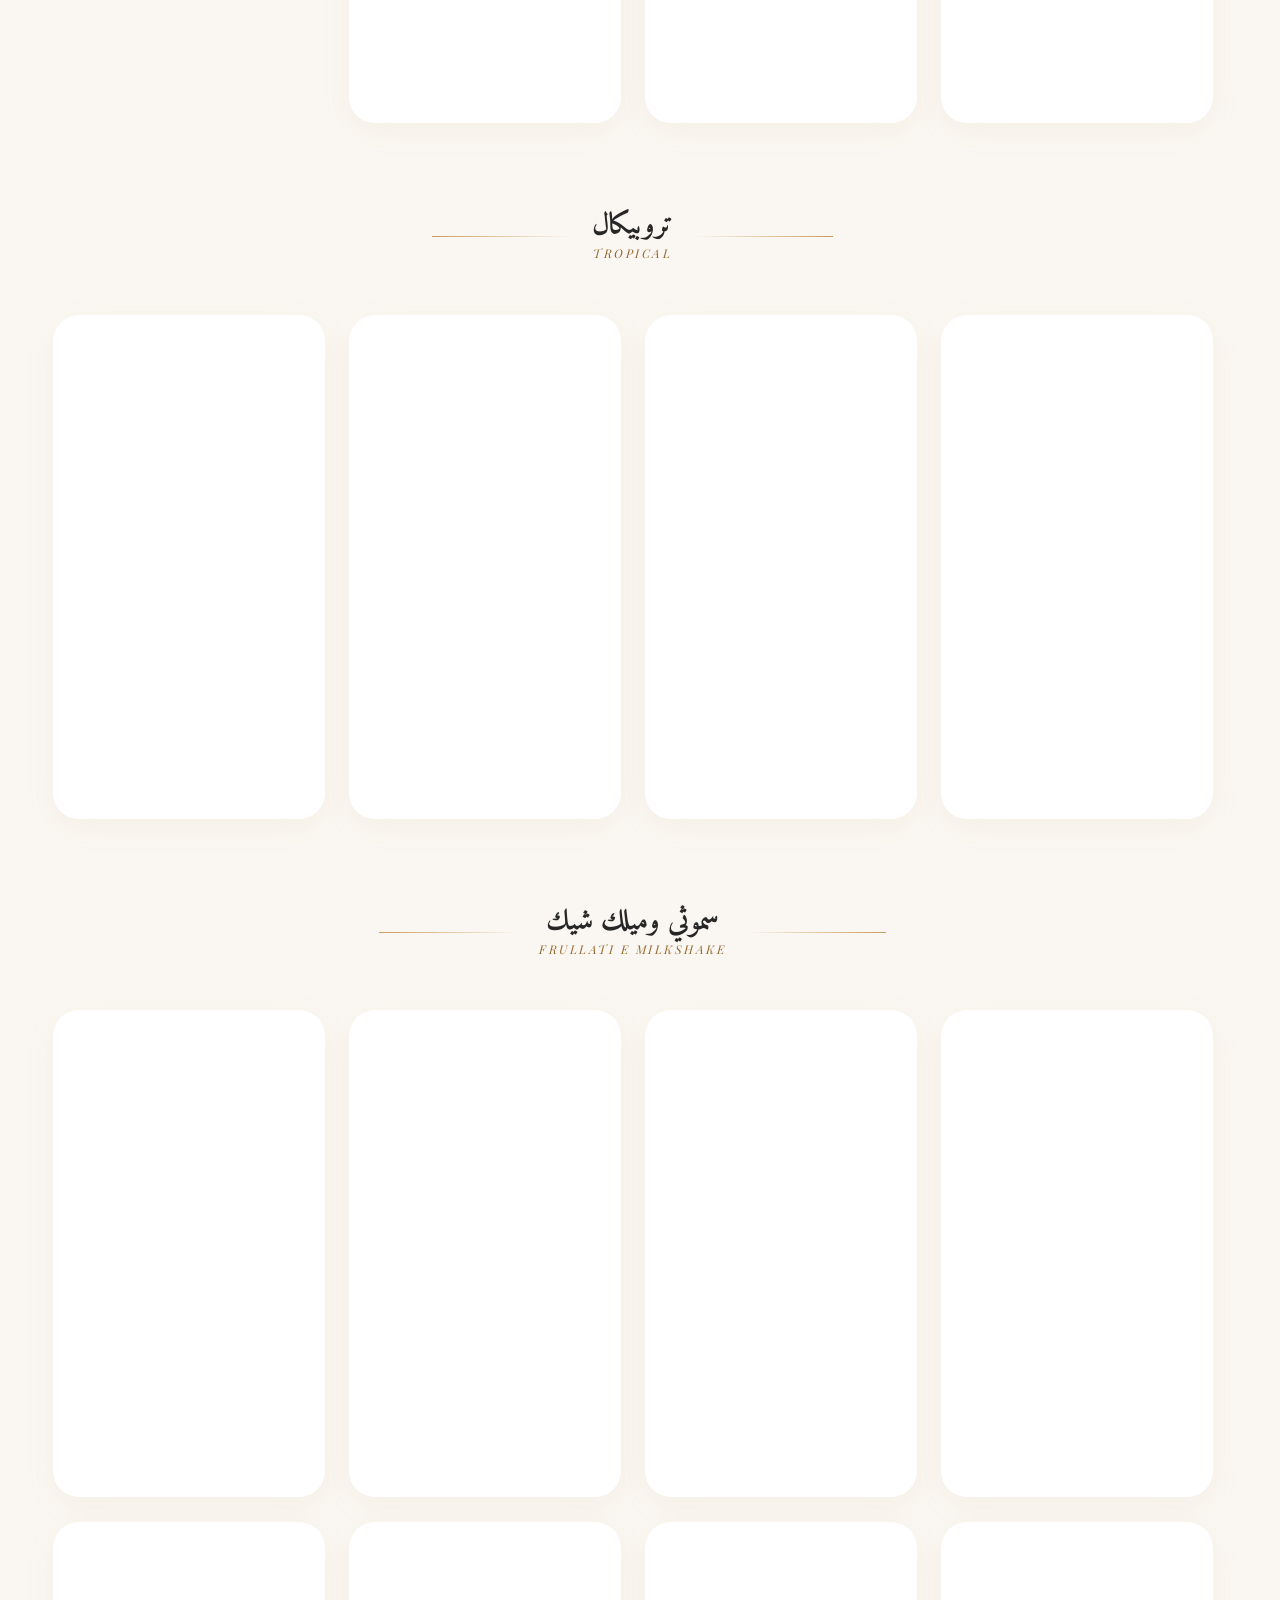
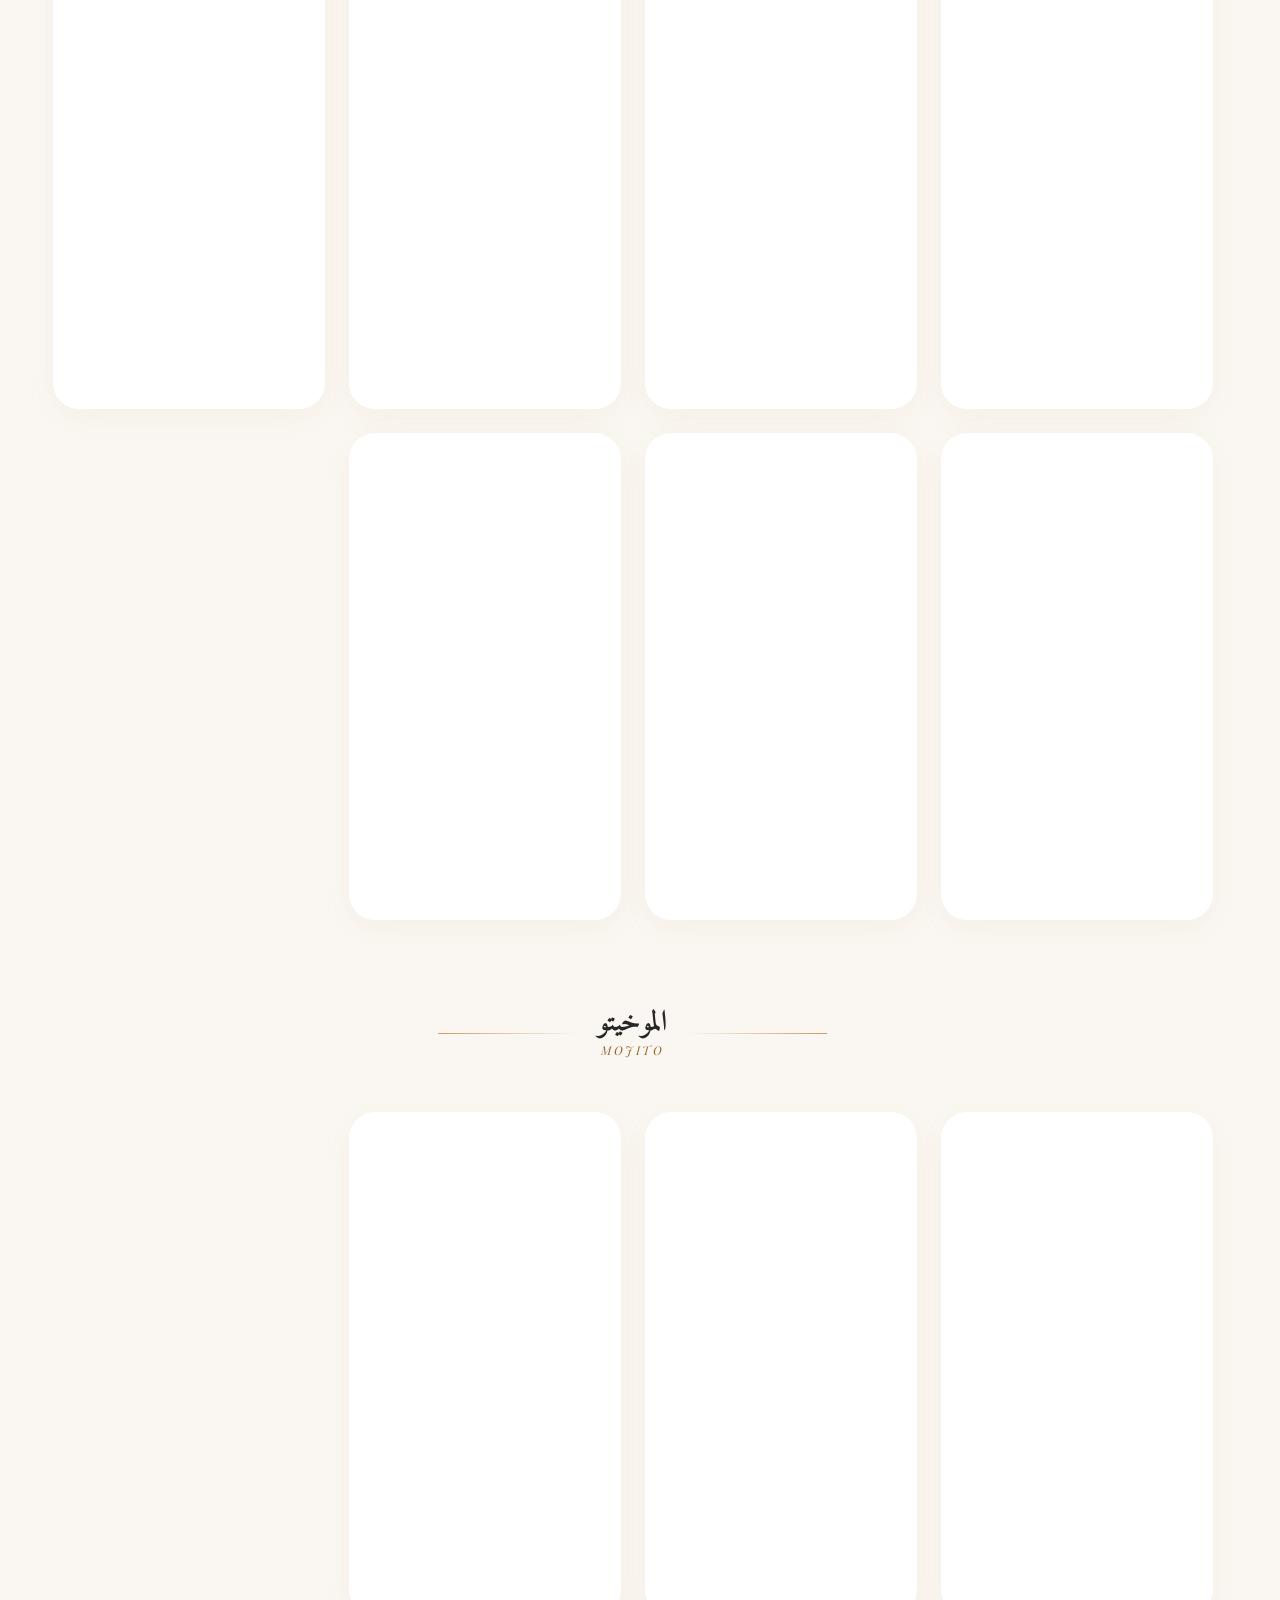
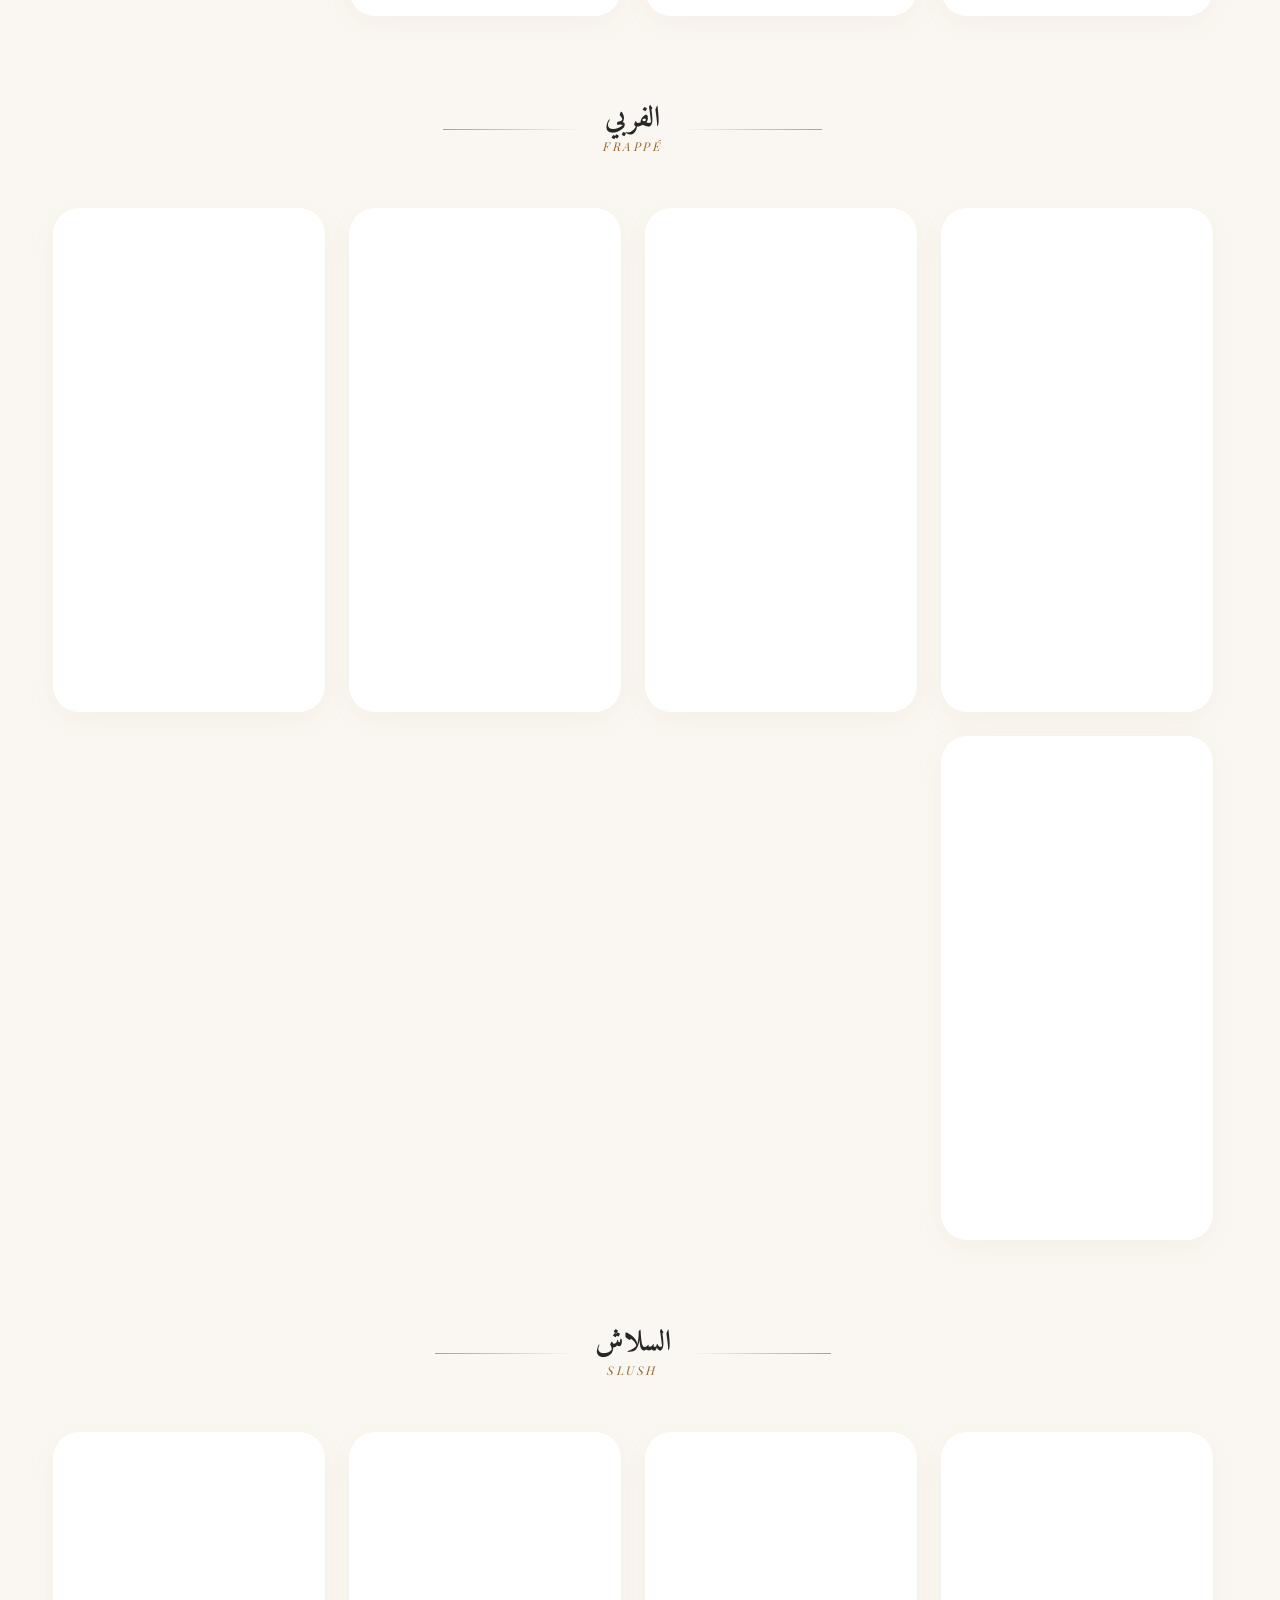
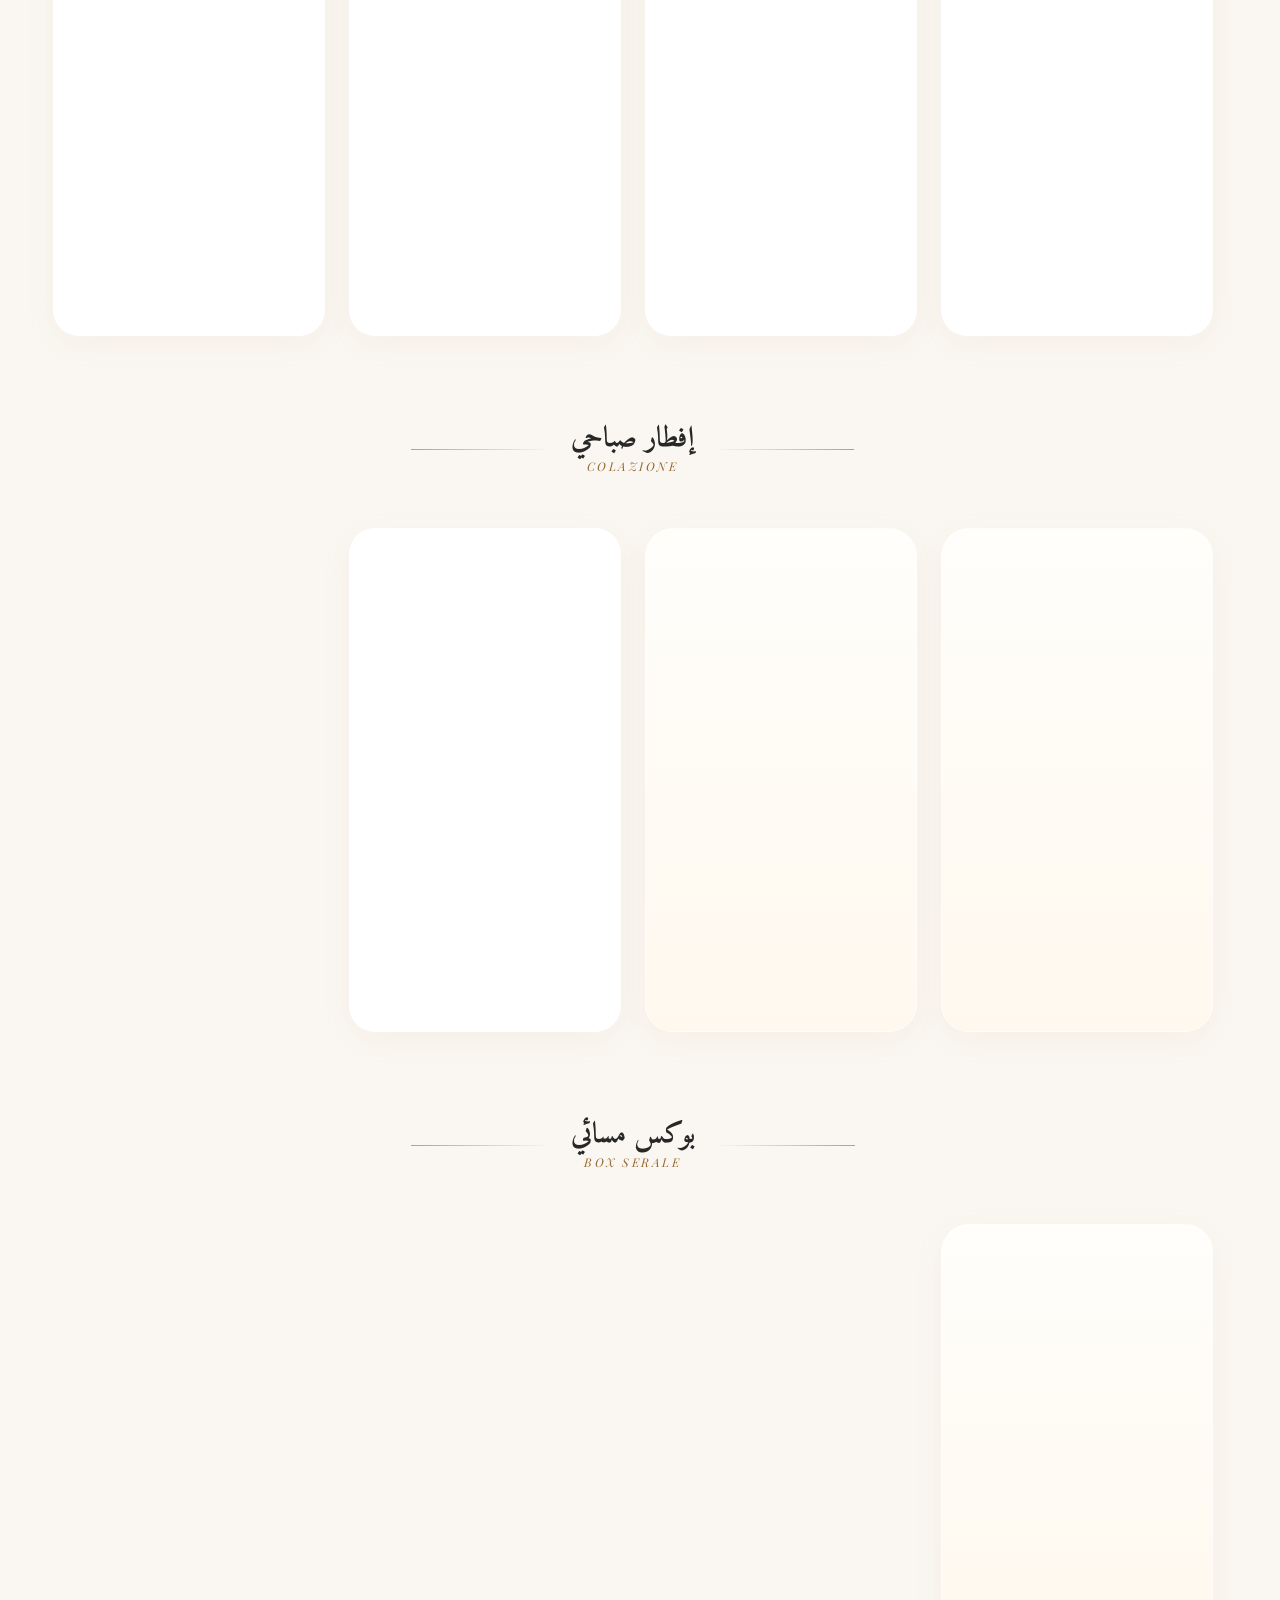
==== commit 03cc3407: "White animated background for entry and car wash, arrow-only navigation, strip decorative emoji" ====
--- a/cafe.html
+++ b/cafe.html
@@ -296,11 +296,11 @@
             .mft-phone{font-size:1.5rem}
             .fab-wa{right:calc(22px + env(safe-area-inset-right,0px))}
         }
-        .kh-home{display:inline-flex;align-items:center;gap:8px;margin-top:26px;padding:11px 24px;border:1px solid rgba(255,255,255,.45);border-radius:999px;color:#fff;text-decoration:none;font-family:'Cairo',sans-serif;font-size:.82rem;font-weight:700;background:rgba(255,255,255,.10);backdrop-filter:blur(6px);-webkit-backdrop-filter:blur(6px);transition:background .25s,color .25s,transform .25s;animation:khFade .8s ease both;animation-delay:.85s}
+        .kh-home{display:inline-flex;align-items:center;justify-content:center;margin-top:26px;width:46px;height:46px;border:1px solid rgba(255,255,255,.45);border-radius:50%;color:#fff;text-decoration:none;background:rgba(255,255,255,.10);backdrop-filter:blur(6px);-webkit-backdrop-filter:blur(6px);transition:background .25s,color .25s,transform .25s;animation:khFade .8s ease both;animation-delay:.85s}
         .kh-home:hover{background:#fff;color:var(--espresso);border-color:#fff;transform:translateY(-3px)}
-        .kh-home svg{width:15px;height:15px;fill:currentColor;flex-shrink:0}
+        .kh-home svg{width:19px;height:19px;fill:currentColor;flex-shrink:0}
         @keyframes khFade{from{opacity:0}to{opacity:1}}
-        @media(max-width:480px){.kh-home{margin-top:20px;padding:10px 18px;font-size:.78rem}}
+        @media(max-width:480px){.kh-home{margin-top:20px;width:42px;height:42px}}
     </style>
     <link rel="stylesheet" href="cart.css">
     <script defer src="config.js"></script>
@@ -316,9 +316,8 @@
         <h1 class="mg">KH</h1>
         <div class="itd"></div>
         <div class="hero-tagline">IL VOSTRO CAFFE & DOLCE</div>
-        <a class="kh-home" href="index.html">
-            <svg viewBox="0 0 24 24" aria-hidden="true"><path d="M12 3 2 12h3v8h6v-6h2v6h6v-8h3z"/></svg>
-            <span>الصفحة الرئيسية</span>
+        <a class="kh-home" href="index.html" aria-label="رجوع إلى الصفحة الرئيسية">
+            <svg viewBox="0 0 24 24" aria-hidden="true"><path d="M12 4l-1.41 1.41L16.17 11H4v2h12.17l-5.58 5.59L12 20l8-8z"/></svg>
         </a>
     </div>
     <div class="hero-scroll">
@@ -329,7 +328,7 @@
 
 <div style="position:relative;z-index:10">
 <nav class="fbar" aria-label="تصنيفات المنيو"><div class="fc" id="fc">
-<div class="kh-search"><input id="khSearch" type="search" autocomplete="off" placeholder="🔍 ابحث في المنيو…" aria-label="بحث في المنيو"></div>
+<div class="kh-search"><input id="khSearch" type="search" autocomplete="off" placeholder="ابحث في المنيو…" aria-label="بحث في المنيو"></div>
 <button class="fb on" onclick="fD('all',this)"><span class="ar">الكل</span><span class="it">Tutti</span></button>
 <button class="fb" onclick="fD('hotcoffee',this)"><span class="ar">قهوة وشاي ساخن</span><span class="it">Caffè e Tè Caldo</span></button>
 <button class="fb" onclick="fD('coldcoffee',this)"><span class="ar">قهوة وشاي بارد</span><span class="it">Caffè e Tè Freddo</span></button>
@@ -411,7 +410,7 @@
 function rsC(){cv.width=innerWidth;cv.height=innerHeight}
 document.addEventListener('mousemove',e=>{mx=e.clientX;my=e.clientY});
 document.addEventListener('touchmove',e=>{if(e.touches[0]){mx=e.touches[0].clientX;my=e.touches[0].clientY}},{passive:true});
-class P{constructor(){this.rs(true)}rs(i){this.x=Math.random()*cv.width;this.y=i?Math.random()*cv.height:cv.height+Math.random()*60;this.rd=Math.random()*40+12;this.bsy=Math.random()*.3+.12;this.sy=this.bsy;this.sx=(Math.random()-.5)*.15;this.o=Math.random()*.04+.01;this.bo=this.o;const c=['160,120,69','200,180,160','198,156,109'];this.c=c[Math.floor(Math.random()*c.length)];this.ps=Math.random()*.015+.004;this.po=Math.random()*Math.PI*2;this.t=0}u(){this.t+=this.ps;const dx=mx-this.x,dy=my-this.y,d=Math.sqrt(dx*dx+dy*dy);if(d<180){const f=(180-d)/180*.12;this.x-=dx*f*.008;this.y-=dy*f*.008}this.y-=this.sy;this.x+=this.sx+Math.sin(this.t+this.po)*.1;this.o=this.bo+Math.sin(this.t*2+this.po)*.01;if(this.y<-this.rd*2)this.rs(false)}d(){const r=Math.max(.1,this.rd);cx.beginPath();cx.arc(this.x,this.y,r,0,Math.PI*2);cx.fillStyle=`rgba(${this.c},${Math.max(0,this.o)})`;cx.fill()}}
+class P{constructor(){this.rs(true)}rs(i){this.x=Math.random()*cv.width;this.y=i?Math.random()*cv.height:cv.height+Math.random()*60;this.rd=Math.random()*40+12;this.bsy=Math.random()*.3+.12;this.sy=this.bsy;this.sx=(Math.random()-.5)*.15;this.o=Math.random()*.04+.01;this.bo=this.o;const c=['186,138,72','200,190,175','216,176,122'];this.c=c[Math.floor(Math.random()*c.length)];this.ps=Math.random()*.015+.004;this.po=Math.random()*Math.PI*2;this.t=0}u(){this.t+=this.ps;const dx=mx-this.x,dy=my-this.y,d=Math.sqrt(dx*dx+dy*dy);if(d<180){const f=(180-d)/180*.12;this.x-=dx*f*.008;this.y-=dy*f*.008}this.y-=this.sy;this.x+=this.sx+Math.sin(this.t+this.po)*.1;this.o=this.bo+Math.sin(this.t*2+this.po)*.01;if(this.y<-this.rd*2)this.rs(false)}d(){const r=Math.max(.1,this.rd);cx.beginPath();cx.arc(this.x,this.y,r,0,Math.PI*2);cx.fillStyle=`rgba(${this.c},${Math.max(0,this.o)})`;cx.fill()}}
 function iP(){pts=[];const n=Math.min(Math.floor(cv.width/30),40);for(let i=0;i<n;i++)pts.push(new P())}
 let rafId = null;
 const reduceMotion = matchMedia('(prefers-reduced-motion: reduce)').matches;
@@ -932,7 +931,7 @@
     if (item.price) shownPrice = item.price;
     else if (item.prices) shownPrice = item.prices.map(p => `${p.label}: ${p.price}`).join('  |  ');
     else if (item.variants) shownPrice = item.variants.map(v => `${v.name}: ${v.price}`).join('  |  ');
-    const waMsg = `مرحباً KH ☕\nأرغب بطلب الصنف التالي:\n• ${item.ar} — ${item.it}\n• السعر: ${shownPrice}`;
+    const waMsg = `مرحباً KH\nأرغب بطلب الصنف التالي:\n• ${item.ar} — ${item.it}\n• السعر: ${shownPrice}`;
     document.getElementById('waOrder').href = 'https://api.whatsapp.com/send?phone=' + ((window.KH_CONFIG && window.KH_CONFIG.WHATSAPP) || '218916666009') + '&text=' + encodeURIComponent(waMsg);
 
     // Move focus into the dialog for keyboard / screen-reader users
--- a/cart.css
+++ b/cart.css
@@ -99,7 +99,8 @@
 .kh-empty{
   text-align:center;padding:60px 16px;color:#8A8078;font-weight:600;font-size:.92rem;
 }
-.kh-empty .kh-emoji{display:block;font-size:2.4rem;margin-bottom:12px;opacity:.55}
+.kh-empty .kh-emoji{display:block;margin-bottom:12px;opacity:.5}
+.kh-empty .kh-emoji svg{width:2.6rem;height:2.6rem;fill:currentColor;display:block;margin:0 auto}
 
 /* عنصر في السلة */
 .kh-line{
@@ -118,8 +119,10 @@
 .kh-line .kh-pr{font-size:.8rem;color:#7A7168;font-weight:700;margin-top:2px}
 .kh-rm{
   border:0;background:none;color:#C0392B;cursor:pointer;
-  font-size:1.05rem;padding:4px;opacity:.55;transition:.16s;flex-shrink:0;
-}
+  padding:4px;opacity:.55;transition:.16s;flex-shrink:0;
+  display:inline-flex;align-items:center;justify-content:center;
+}
+.kh-rm svg{width:1.15rem;height:1.15rem;fill:currentColor;display:block}
 .kh-rm:hover{opacity:1;transform:scale(1.15)}
 
 /* عدّاد الكمية */
@@ -177,15 +180,13 @@
   padding:9px 4px;font-size:.78rem;font-weight:700;color:#6E6660;
   transition:.16s;display:flex;flex-direction:column;align-items:center;gap:3px;
 }
-.kh-pay label .kh-pe{font-size:1.05rem}
 .kh-pay input{position:absolute;opacity:0;pointer-events:none}
-.kh-pay input:checked + span{}
 .kh-pay label:has(input:checked),
 .kh-pay label.sel{
   border-color:var(--kh-gold);background:#FFF9F1;color:var(--kh-gold-d);
   box-shadow:0 0 0 3px rgba(186,138,72,.12);
 }
-.kh-pay input:focus-visible + .kh-pe{outline:2px solid var(--kh-espresso);outline-offset:3px;border-radius:4px}
+.kh-pay label:has(input:focus-visible){outline:2px solid var(--kh-espresso);outline-offset:3px}
 
 /* مؤشر الإرسال */
 .kh-spin{
